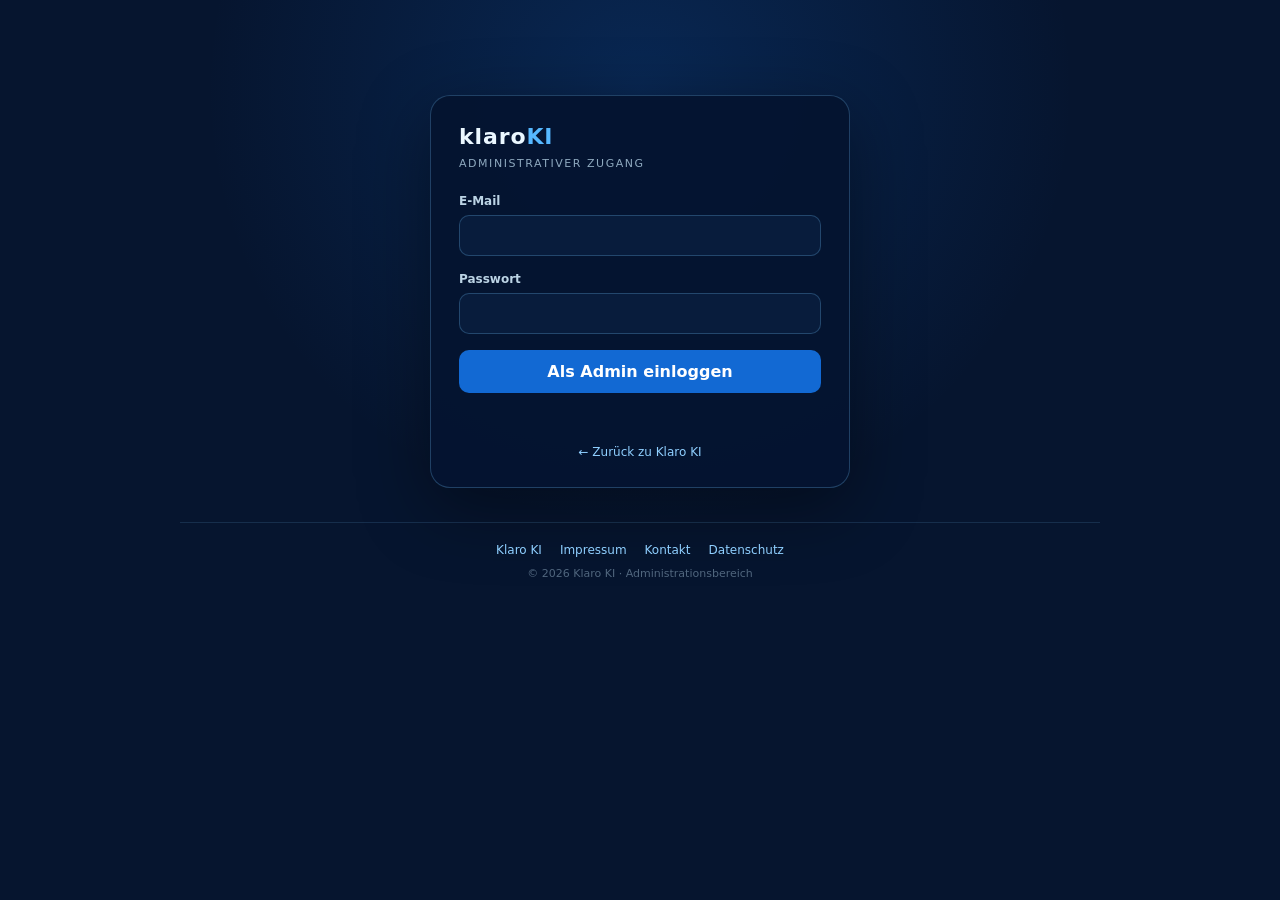
==== admin.html @ 4cef09e0 "Add files via upload" ====
<!doctype html>
<html lang="de">
<head>
<meta charset="utf-8">
<meta name="viewport" content="width=device-width, initial-scale=1">
<meta name="theme-color" content="#0b4ca8">
<title>Klaro KI – Admin</title>
<!-- InMobi Choice. Consent Manager Tag v3.0 (for TCF 2.3) -->
<script type="text/javascript" async=true>
(function() {
  var host = "www.themoneytizer.de";
  var element = document.createElement('script');
  var firstScript = document.getElementsByTagName('script')[0];
  var url = 'https://cmp.inmobi.com'
    .concat('/choice/', '6Fv0cGNfc_bw8', '/', host, '/choice.js?tag_version=V3');
  var reg = /^(https?:)?\/\/([a-zA-Z0-9.-]+)?(\/.*)?$/;
  if (!reg.test(url)) {
    throw new Error('Invalid URL');
  }
  element.async = true;
  element.type = 'text/javascript';
  element.src = url;
  firstScript.parentNode.insertBefore(element, firstScript);

  function stub() {
    var TCF_LOCATOR_NAME = '__tcfapiLocator';
    var queue = [];
    var cmpFrame;
    function addFrame() {
      var doc = window.document;
      var iframe = doc.createElement('iframe');
      iframe.style.cssText = 'display:none';
      iframe.name = TCF_LOCATOR_NAME;
      doc.body.appendChild(iframe);
    }
    function tcfAPIHandler() {
      var args = arguments;
      if (!args.length) return queue;
      if (args[0] === 'setGdprApplies') {
        if (args.length > 3 && args[2] === 2 && typeof args[3] === 'boolean') {
          window.__tcfapi.gdprApplies = args[3];
          queue.push(args);
        } else {
          queue.push(args);
        }
      } else if (args[0] === 'ping') {
        var retr = { gdprApplies: window.__tcfapi.gdprApplies, cmpLoaded: false, cmpStatus: 'stub', apiVersion: '2.2', tcfPolicyVersion: 4 };
        if (typeof args[2] === 'function') args[2](retr, true);
      } else {
        queue.push(args);
      }
    }
    function postMessageEventHandler(event) {
      var json = typeof event.data === 'string' ? JSON.parse(event.data) : event.data;
      if (json.__tcfapiCall) {
        window.__tcfapi(json.__tcfapiCall.command, json.__tcfapiCall.version, function(retValue, success) {
          var returnMsg = { __tcfapiReturn: { returnValue: retValue, success: success, callId: json.__tcfapiCall.callId } };
          event.source.postMessage(typeof event.data === 'string' ? JSON.stringify(returnMsg) : returnMsg, '*');
        }, json.__tcfapiCall.parameter);
      }
    }
    window.__tcfapi = tcfAPIHandler;
    window.__tcfapi.gdprApplies = null;
    if (!window.frames[TCF_LOCATOR_NAME]) addFrame();
    window.addEventListener('message', postMessageEventHandler, false);
  }
  stub();

  function uspStubFunction() {
    var arg = arguments;
    if (typeof window.__uspapi === 'function') {
      window.__uspapi.apply(window, arg);
    } else {
      window.__uspapi = function() { (window.__uspapi.a = window.__uspapi.a || []).push(arguments); };
    }
  }
  uspStubFunction();

  var __tcfapi = window.__tcfapi;
  window.__tcfapi('init', 2, function() {}, { tag_version: 'V3' });
})();
</script>
<!-- End InMobi Choice. Consent Manager Tag v3.0 (for TCF 2.3) -->
<style>
:root{font-family:Inter,system-ui,-apple-system,BlinkMacSystemFont,"Segoe UI",sans-serif;color:#eaf7ff;background:#06152f}
*{box-sizing:border-box}body{margin:0;min-height:100vh;padding:32px 18px 48px;background:radial-gradient(circle at 50% 10%,rgba(18,105,211,.22),transparent 42%),#06152f}.page{width:min(920px,100%);margin:0 auto}
.card{width:min(420px,100%);margin:7vh auto 0;padding:28px;border:1px solid rgba(118,199,255,.25);border-radius:20px;background:rgba(5,20,48,.96);box-shadow:0 20px 70px rgba(0,0,0,.4)}.brand{font-weight:900;letter-spacing:.04em;font-size:22px}.brand span{color:#56b8ff}.eyebrow{margin:8px 0 24px;color:#8ea9bf;font-size:11px;letter-spacing:.14em;text-transform:uppercase}
label{display:block;margin:0 0 7px;color:#bcd4e5;font-size:12px;font-weight:700}input{width:100%;padding:12px 13px;margin:0 0 16px;border:1px solid rgba(118,199,255,.25);border-radius:10px;background:#081c3c;color:#fff;outline:none}input:focus{border-color:#56b8ff}button{font:inherit}.primary{width:100%;padding:12px;border:0;border-radius:10px;background:#1269d3;color:#fff;font-weight:800;cursor:pointer}.primary:hover{filter:brightness(1.08)}#message{min-height:20px;margin:14px 0 0;color:#ffb9c0;font-size:12px}a{color:#8fcfff;font-size:12px;text-decoration:none}.back-link{display:block;margin-top:18px;text-align:center}.hidden{display:none!important}
.admin-header{display:flex;align-items:center;justify-content:space-between;gap:16px;margin:0 0 20px}.admin-header .brand{font-size:24px}.admin-subtitle{margin:5px 0 0;color:#8ea9bf;font-size:12px}.logout{border:1px solid rgba(118,199,255,.28);border-radius:10px;background:rgba(5,20,48,.9);color:#8fcfff;padding:9px 13px;font-size:12px;font-weight:800;cursor:pointer}.logout:hover{filter:brightness(1.12)}.admin-welcome{margin-bottom:18px;padding:16px;border:1px solid rgba(118,199,255,.18);border-radius:14px;background:rgba(255,255,255,.035)}.admin-welcome strong{display:block;font-size:14px}.admin-welcome span{display:block;margin-top:4px;color:#8ea9bf;font-size:11px}
.klaro-status-panel{width:100%;padding:18px;border:1px solid rgba(118,199,255,.25);border-radius:18px;background:rgba(5,20,48,.97);color:#eaf7ff;box-shadow:0 18px 55px rgba(0,0,0,.38);backdrop-filter:blur(14px)}.klaro-status-head{display:flex;align-items:center;justify-content:space-between;gap:10px}.klaro-status-head strong{font-size:15px}.klaro-status-refresh{border:0;background:transparent;color:#a9c9df;font-size:20px;cursor:pointer}.klaro-status-note{margin:5px 0 14px;color:#8ea9bf;font-size:11px;line-height:1.4}.klaro-status-list{display:flex;flex-direction:column;gap:7px}.klaro-status-item{display:grid;grid-template-columns:10px 1fr auto;gap:9px;align-items:center;padding:10px;border-radius:10px;background:rgba(255,255,255,.045);border:1px solid rgba(255,255,255,.06)}.klaro-status-item strong{display:block;font-size:12px}.klaro-status-item small{display:block;margin-top:2px;color:#8ea9bf;font-size:10px}.klaro-status-item b{font-size:9px;font-family:ui-monospace,SFMono-Regular,Menlo,monospace;font-weight:800;letter-spacing:.04em;color:#9eb5c8;text-align:right}.status-dot{display:block;width:8px;height:8px;border-radius:50%;background:#73849a;box-shadow:0 0 7px transparent}.status-ok .status-dot{background:#53e6a0;box-shadow:0 0 8px rgba(83,230,160,.65)}.status-warn .status-dot{background:#ffd36b;box-shadow:0 0 8px rgba(255,211,107,.55)}.status-error .status-dot{background:#ff6f7d;box-shadow:0 0 8px rgba(255,111,125,.55)}.status-ok b{color:#6ee7b7}.status-warn b{color:#ffd36b}.status-error b{color:#ff8d99}.klaro-status-overall{display:flex;align-items:center;gap:8px;margin-top:10px;padding-top:10px;border-top:1px solid rgba(255,255,255,.08);font-size:11px}.klaro-status-overall.status-ok{color:#6ee7b7}.klaro-status-overall.status-warn{color:#ffd36b}.klaro-status-overall.status-error{color:#ff8d99}
.admin-footer{margin-top:34px;padding:20px 0 0;border-top:1px solid rgba(118,199,255,.14);text-align:center;color:#8ea9bf}.admin-footer nav{display:flex;justify-content:center;gap:18px;flex-wrap:wrap;margin-bottom:10px}.admin-footer nav a{font-size:12px}.admin-copyright{font-size:11px;opacity:.55}.status-below-footer{margin-top:22px}.status-below-footer .status-label{margin:0 0 8px;color:#6f91aa;font-size:10px;font-weight:800;letter-spacing:.14em;text-transform:uppercase}
@media(max-width:700px){body{padding:22px 12px 36px}.card{margin-top:4vh;padding:24px}.admin-header{align-items:flex-start}.admin-header .brand{font-size:21px}.logout{padding:8px 10px}.klaro-status-panel{padding:14px}.klaro-status-item{grid-template-columns:10px 1fr}.klaro-status-item b{grid-column:2;text-align:left;margin-top:-3px}}

.admin-analytics{margin-top:28px}.admin-analytics-head{display:flex;justify-content:space-between;align-items:flex-end;gap:18px;margin-bottom:14px}.admin-analytics-head h2{margin:2px 0 5px;font-size:19px}.admin-analytics-note{margin:0;color:#8ea9bf;font-size:11px;line-height:1.5;max-width:640px}.admin-analytics-actions{display:flex;gap:8px;align-items:center}.admin-analytics-actions select,.admin-analytics-actions button{border:1px solid rgba(118,199,255,.25);border-radius:9px;background:#081c3c;color:#dff3ff;padding:9px 11px;font-size:11px;font-weight:700}.admin-analytics-actions button{cursor:pointer}.analytics-message{margin:0 0 14px;padding:12px;border:1px solid rgba(118,199,255,.16);border-radius:10px;background:rgba(255,255,255,.035);color:#8ea9bf;font-size:11px}.analytics-grid{display:grid;grid-template-columns:repeat(3,minmax(0,1fr));gap:10px}.analytics-kpis article{padding:14px;border:1px solid rgba(118,199,255,.16);border-radius:13px;background:rgba(5,20,48,.82)}.analytics-kpis span{display:block;color:#8ea9bf;font-size:10px;text-transform:uppercase;letter-spacing:.08em}.analytics-kpis strong{display:block;margin-top:6px;font-size:22px}.analytics-columns{display:grid;grid-template-columns:repeat(2,minmax(0,1fr));gap:12px;margin-top:12px}.analytics-box{padding:15px;border:1px solid rgba(118,199,255,.16);border-radius:14px;background:rgba(5,20,48,.82)}.analytics-box h3{margin:0 0 12px;font-size:12px}.analytics-list{display:flex;flex-direction:column;gap:7px}.analytics-row{display:grid;grid-template-columns:minmax(0,1fr) auto;gap:10px;align-items:center;padding:8px 9px;border-radius:8px;background:rgba(255,255,255,.035)}.analytics-row span{overflow:hidden;text-overflow:ellipsis;white-space:nowrap;color:#c6d9e7;font-size:10px}.analytics-row b{font-size:10px;color:#6ee7b7}.analytics-daily{margin-top:12px}.analytics-daily-list{display:grid;grid-template-columns:repeat(auto-fill,minmax(150px,1fr));gap:8px}.analytics-day{padding:10px;border-radius:9px;background:rgba(255,255,255,.035);border:1px solid rgba(255,255,255,.05)}.analytics-day strong{display:block;font-size:11px}.analytics-day small{display:block;margin-top:4px;color:#8ea9bf;font-size:9px;line-height:1.5}
@media(max-width:700px){.admin-analytics-head{align-items:flex-start;flex-direction:column}.admin-analytics-actions{width:100%}.admin-analytics-actions select,.admin-analytics-actions button{flex:1}.analytics-grid,.analytics-columns{grid-template-columns:1fr}.analytics-kpis article{padding:12px}}

</style>
</head>
<body>
<div class="page">
<section id="loginView" class="card">
<div class="brand">klaro<span>KI</span></div><div class="eyebrow">Administrativer Zugang</div>
<form id="loginForm"><label for="email">E-Mail</label><input id="email" name="email" type="email" autocomplete="username" required><label for="password">Passwort</label><input id="password" name="password" type="password" autocomplete="current-password" required><button class="primary" type="submit">Als Admin einloggen</button><p id="message" role="alert"></p></form>
<a class="back-link" href="index.html">← Zurück zu Klaro KI</a>
</section>
<main id="adminView" class="hidden">
<header class="admin-header"><div><div class="brand">klaro<span>KI</span></div><p class="admin-subtitle">Administrationsbereich</p></div><button id="adminLogout" class="logout" type="button">Abmelden</button></header>
<div class="admin-welcome"><strong>Admin-Zugang aktiv</strong><span>Nur diese eingeloggte Admin-Sitzung kann den Systemstatus sehen.</span></div>
</main>
<footer class="admin-footer"><nav aria-label="Admin-Fußzeile"><a href="index.html">Klaro KI</a><a href="impressum.html">Impressum</a><a href="mailto:dirkpelikan@freenet.de?subject=Klaro%20KI%20Admin">Kontakt</a><a href="#" id="adminPrivacyButton">Datenschutz</a></nav><div class="admin-copyright">© 2026 Klaro KI · Administrationsbereich</div></footer>
<section id="adminStatus" class="status-below-footer hidden" aria-labelledby="adminStatusTitle">
<p class="status-label">Nur für Admins</p><div class="klaro-status-panel"><div class="klaro-status-head"><strong id="adminStatusTitle">Klaro KI Systemstatus</strong><button id="klaroStatusRefresh" class="klaro-status-refresh" type="button" aria-label="Status aktualisieren">↻</button></div>
<p class="klaro-status-note">Live-Prüfung der verfügbaren Dienste.</p><div class="klaro-status-list">
<div class="klaro-status-item" data-service="klaro"><span class="status-dot"></span><div><strong>Klaro KI</strong><small>Oberfläche &amp; Antwortlogik</small></div><b>Prüfung …</b></div>
<div class="klaro-status-item" data-service="database"><span class="status-dot"></span><div><strong>Externe Datenbank</strong><small>Supabase / Wissensbasis</small></div><b>Prüfung …</b></div>
<div class="klaro-status-item" data-service="websearch"><span class="status-dot"></span><div><strong>Webrecherche</strong><small>Vercel /api/web-search</small></div><b>Prüfung …</b></div>
<div class="klaro-status-item" data-service="stripe"><span class="status-dot"></span><div><strong>Stripe</strong><small>Premium / Zahlungsdienst</small></div><b>Prüfung …</b></div>
<div class="klaro-status-item" data-service="moneytizer"><span class="status-dot"></span><div><strong>The Moneytizer</strong><small>Werbung / Monetarisierung</small></div><b>Prüfung …</b></div>
<div class="klaro-status-item" data-service="cmp"><span class="status-dot"></span><div><strong>CMP</strong><small>Consent / TCF 2.3</small></div><b>Prüfung …</b></div></div>
<div class="klaro-status-overall" id="klaroStatusOverall"><span class="status-dot"></span><strong>Gesamtsystem: Prüfung …</strong></div></div>
</section>

<section id="adminAnalytics" class="admin-analytics hidden" aria-labelledby="adminAnalyticsTitle">
  <div class="admin-analytics-head">
    <div>
      <p class="status-label">Nur für Admins</p>
      <h2 id="adminAnalyticsTitle">Besucher &amp; Nutzung</h2>
      <p class="admin-analytics-note">Anonyme Nutzungsstatistik für den gewählten Zeitraum. Erfasst werden nur Messdaten nach entsprechender CMP-Einwilligung.</p>
    </div>
    <div class="admin-analytics-actions"><select id="analyticsPeriod" aria-label="Zeitraum"><option value="7">7 Tage</option><option value="30" selected>30 Tage</option><option value="90">90 Tage</option><option value="365">365 Tage</option></select><button id="analyticsRefresh" type="button">↻ Aktualisieren</button></div>
  </div>
  <div id="analyticsMessage" class="analytics-message">Statistik wird geladen …</div>
  <div id="analyticsContent" class="hidden">
    <div class="analytics-grid analytics-kpis">
      <article><span>Besucher</span><strong id="statVisitors">–</strong></article>
      <article><span>Sitzungen</span><strong id="statSessions">–</strong></article>
      <article><span>Seitenaufrufe</span><strong id="statPageViews">–</strong></article>
      <article><span>KI-Interaktionen</span><strong id="statAi">–</strong></article>
      <article><span>KI erfolgreich</span><strong id="statAiSuccess">–</strong></article>
      <article><span>KI-Fehler</span><strong id="statAiErrors">–</strong></article>
      <article><span>Ø Besuchsdauer</span><strong id="statAvgDuration">–</strong></article>
      <article><span>Gesamte Besuchszeit</span><strong id="statTotalDuration">–</strong></article>
      <article><span>Ø KI-Dauer</span><strong id="statAvgAi">–</strong></article>
    </div>
    <div class="analytics-columns">
      <section class="analytics-box"><h3>Endgeräte</h3><div id="analyticsDevices" class="analytics-list"></div></section>
      <section class="analytics-box"><h3>Browser</h3><div id="analyticsBrowsers" class="analytics-list"></div></section>
      <section class="analytics-box"><h3>Bildschirmauflösung</h3><div id="analyticsScreens" class="analytics-list"></div></section>
      <section class="analytics-box"><h3>Betriebssysteme</h3><div id="analyticsOs" class="analytics-list"></div></section>
      <section class="analytics-box"><h3>Sprachen</h3><div id="analyticsLanguages" class="analytics-list"></div></section>
      <section class="analytics-box"><h3>Länder</h3><div id="analyticsCountries" class="analytics-list"></div></section>
      <section class="analytics-box"><h3>Referrer / Zugriffsquellen</h3><div id="analyticsReferrers" class="analytics-list"></div></section>
      <section class="analytics-box"><h3>Aufgerufene Seiten</h3><div id="analyticsPages" class="analytics-list"></div></section>
      <section class="analytics-box"><h3>UI-Interaktionen</h3><div id="analyticsInteractions" class="analytics-list"></div></section>
    </div>
    <section class="analytics-box analytics-daily"><h3>Tagesverlauf</h3><div id="analyticsDaily" class="analytics-daily-list"></div></section>
  </div>
</section>

</div>
<script>
const loginView=document.getElementById('loginView'),adminView=document.getElementById('adminView'),adminStatus=document.getElementById('adminStatus'),message=document.getElementById('message');const statusItems=[...document.querySelectorAll('.klaro-status-item')];
const setStatus=(key,state,label)=>{const el=document.querySelector(`[data-service="${key}"]`);if(!el)return;el.classList.remove('status-ok','status-warn','status-error');el.classList.add('status-'+state);const b=el.querySelector('b');if(b)b.textContent=label;};
async function waitForCmp(timeout=5000){if(typeof window.__tcfapi==='function')return true;const start=Date.now();while(Date.now()-start<timeout){await new Promise(r=>setTimeout(r,200));if(typeof window.__tcfapi==='function')return true;}return false;}
async function checkStatus(){statusItems.forEach(el=>{el.classList.remove('status-ok','status-warn','status-error');const b=el.querySelector('b');if(b)b.textContent='Prüfung …';});setStatus('klaro','ok','AKTIV');try{const r=await fetch('https://iiogaaolzzpveefthdxj.supabase.co/rest/v1/knowledge?select=id&limit=1',{headers:{apikey:'sb_publishable_iF3lNT3PXdx08jb5e6rjDA_LfuAuBHO',Authorization:'Bearer sb_publishable_iF3lNT3PXdx08jb5e6rjDA_LfuAuBHO'}});setStatus('database',r.ok?'ok':'error',r.ok?'VERBUNDEN':'FEHLER');}catch(e){setStatus('database','error','FEHLER');}try{const r=await fetch('/api/web-search',{method:'POST',headers:{'Content-Type':'application/json'},body:JSON.stringify({query:''})});setStatus('websearch',r.ok?'ok':'error',r.ok?'ERREICHBAR':'FEHLER');}catch(e){setStatus('websearch','error','FEHLER');}try{const r=await fetch('/api/service-status');if(r.ok){const d=await r.json();setStatus('stripe',d.stripeConfigured?'ok':'warn',d.stripeConfigured?'KONFIGURIERT':'NICHT KONFIGURIERT');setStatus('moneytizer',d.moneytizerConfigured?'ok':'warn',d.moneytizerConfigured?'KONFIGURIERT':'NICHT KONFIGURIERT');}else throw new Error();}catch(e){setStatus('stripe','warn','SERVER-CHECK FEHLT');setStatus('moneytizer','warn','SERVER-CHECK FEHLT');}const cmpReady=await waitForCmp();setStatus('cmp',cmpReady?'ok':'warn',cmpReady?'AKTIV':'LÄDT / PRÜFEN');const states=statusItems.map(x=>x.classList.contains('status-error')?'error':x.classList.contains('status-warn')?'warn':'ok');const hasError=states.includes('error'),hasWarn=states.includes('warn');const overall=document.getElementById('klaroStatusOverall');overall.classList.remove('status-ok','status-warn','status-error');overall.classList.add('status-'+(hasError?'error':hasWarn?'warn':'ok'));overall.innerHTML=`<span class="status-dot"></span><strong>Gesamtsystem: ${hasError?'FEHLER':hasWarn?'TEILWEISE VERFÜGBAR':'EINWANDFREI'}</strong>`;}

const adminAnalytics=document.getElementById('adminAnalytics');
const analyticsContent=document.getElementById('analyticsContent');
const analyticsMessage=document.getElementById('analyticsMessage');
const analyticsPeriod=document.getElementById('analyticsPeriod');
const fmtNumber=n=>new Intl.NumberFormat('de-DE').format(Number(n||0));
const fmtSeconds=s=>{const n=Math.round(Number(s||0));if(n<60)return `${n} Sek.`;const m=Math.floor(n/60),sec=n%60;return `${m} Min. ${sec} Sek.`;};
function renderAnalyticsList(id,items){const el=document.getElementById(id);if(!el)return;el.innerHTML=(items||[]).slice(0,10).map(x=>`<div class="analytics-row"><span title="${String(x.name||'').replace(/"/g,'&quot;')}">${String(x.name||'Unbekannt')}</span><b>${fmtNumber(x.count)}</b></div>`).join('')||'<div class="analytics-row"><span>Keine Daten</span><b>0</b></div>';}
function renderAnalytics(data){const s=data.summary||{};document.getElementById('statVisitors').textContent=fmtNumber(s.visitors);document.getElementById('statSessions').textContent=fmtNumber(s.sessions);document.getElementById('statPageViews').textContent=fmtNumber(s.page_views);document.getElementById('statAi').textContent=fmtNumber(s.ai_interactions);document.getElementById('statAiSuccess').textContent=fmtNumber(s.ai_successes);document.getElementById('statAiErrors').textContent=fmtNumber(s.ai_errors);document.getElementById('statAvgDuration').textContent=fmtSeconds(s.avg_session_seconds);document.getElementById('statTotalDuration').textContent=`${Number(s.total_session_minutes||0).toLocaleString('de-DE',{maximumFractionDigits:1})} Min.`;document.getElementById('statAvgAi').textContent=fmtSeconds(s.avg_ai_seconds);renderAnalyticsList('analyticsDevices',data.devices);renderAnalyticsList('analyticsBrowsers',data.browsers);renderAnalyticsList('analyticsScreens',data.screens);renderAnalyticsList('analyticsOs',data.operating_systems);renderAnalyticsList('analyticsLanguages',data.languages);renderAnalyticsList('analyticsCountries',data.countries);renderAnalyticsList('analyticsReferrers',data.referrers);renderAnalyticsList('analyticsPages',data.pages);renderAnalyticsList('analyticsInteractions',data.interaction_types);const daily=document.getElementById('analyticsDaily');daily.innerHTML=(data.daily||[]).slice(-31).map(x=>`<div class="analytics-day"><strong>${x.date}</strong><small>Besucher: ${fmtNumber(x.visitors)}<br>KI: ${fmtNumber(x.ai_interactions)}<br>Aufrufe: ${fmtNumber(x.page_views)}</small></div>`).join('')||'<div class="analytics-day"><strong>Keine Daten</strong></div>';}
async function loadAnalytics(){analyticsMessage.textContent='Statistik wird geladen …';analyticsMessage.classList.remove('hidden');analyticsContent.classList.add('hidden');try{const r=await fetch(`/api/analytics-stats?days=${encodeURIComponent(analyticsPeriod.value)}`,{credentials:'same-origin',cache:'no-store'});const d=await r.json();if(!r.ok)throw new Error(d.error||'Analytics konnten nicht geladen werden.');renderAnalytics(d);analyticsMessage.classList.add('hidden');analyticsContent.classList.remove('hidden');}catch(e){analyticsMessage.textContent=e.message;}}
function showAdmin(){loginView.classList.add('hidden');adminView.classList.remove('hidden');adminStatus.classList.remove('hidden');adminAnalytics.classList.remove('hidden');checkStatus();loadAnalytics();}
document.getElementById('analyticsRefresh').addEventListener('click',loadAnalytics);analyticsPeriod.addEventListener('change',loadAnalytics);

document.getElementById('adminPrivacyButton').addEventListener('click',async e=>{e.preventDefault();const ready=await waitForCmp();if(ready){window.__tcfapi('displayConsentUi',2,()=>{});}else{alert('Die Datenschutzeinstellungen werden noch geladen. Bitte kurz erneut versuchen.');}});
async function checkSession(){try{const r=await fetch('/api/admin-session',{credentials:'same-origin',cache:'no-store'});const d=await r.json();if(d.admin)showAdmin();}catch(_){} }
document.getElementById('loginForm').addEventListener('submit',async e=>{e.preventDefault();message.textContent='';const body={email:document.getElementById('email').value,password:document.getElementById('password').value};try{const r=await fetch('/api/admin-login',{method:'POST',headers:{'Content-Type':'application/json'},body:JSON.stringify(body)});const d=await r.json();if(!r.ok)throw new Error(d.error||'Login fehlgeschlagen.');showAdmin();}catch(err){message.textContent=err.message;}});
document.getElementById('adminLogout').addEventListener('click',async()=>{try{await fetch('/api/admin-logout',{method:'POST',credentials:'same-origin'});}finally{location.href='/';}});document.getElementById('klaroStatusRefresh').addEventListener('click',checkStatus);checkSession();
</script>
</body>
</html>
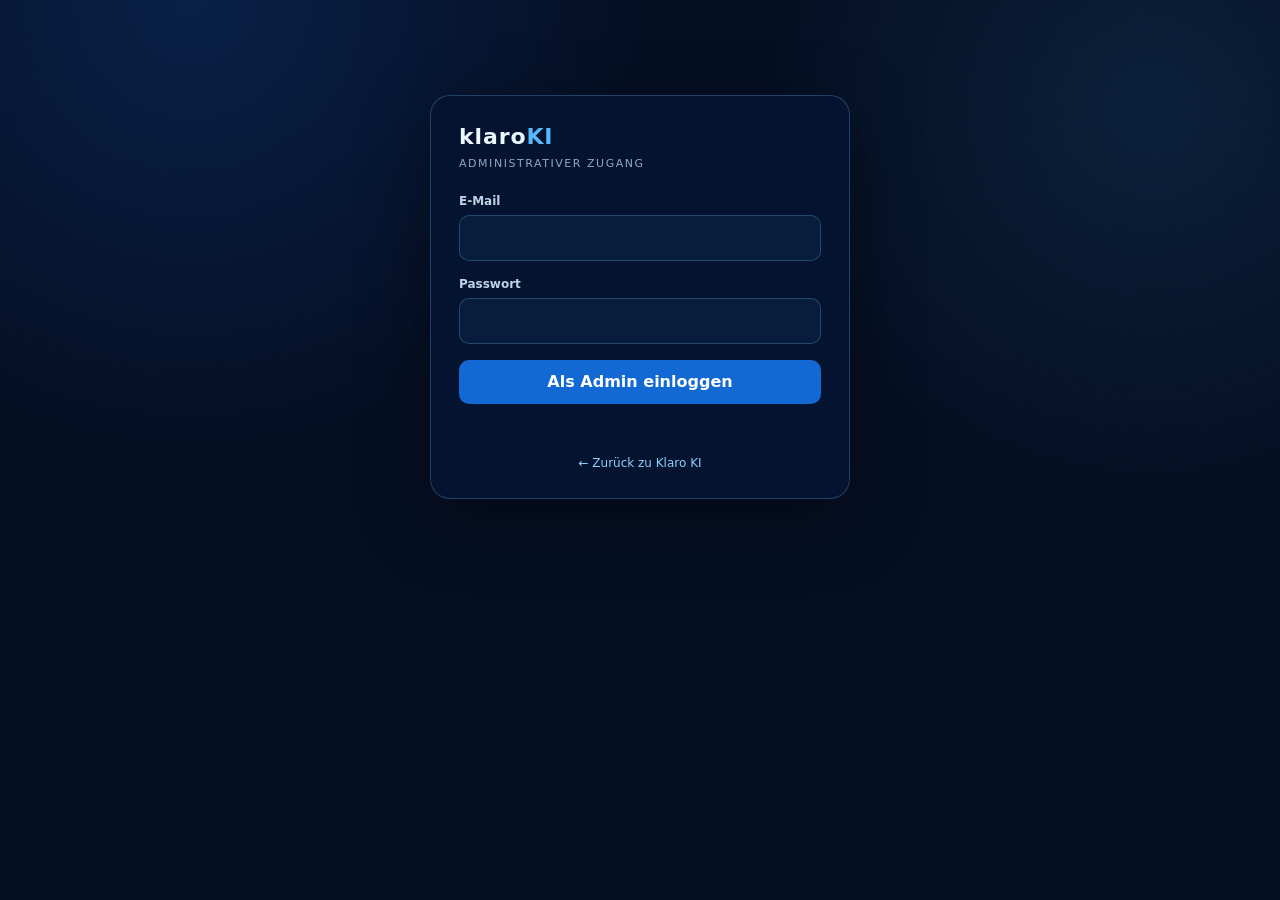
==== commit a29f5d04: "Add files via upload" ====
--- a/admin.html
+++ b/admin.html
@@ -2,7 +2,7 @@
 <html lang="de">
 <head>
 <meta charset="utf-8">
-<meta name="viewport" content="width=device-width, initial-scale=1">
+<meta name="viewport" content="width=device-width, initial-scale=1, viewport-fit=cover">
 <meta name="theme-color" content="#0b4ca8">
 <title>Klaro KI – Admin</title>
 <!-- InMobi Choice. Consent Manager Tag v3.0 (for TCF 2.3) -->
@@ -83,17 +83,43 @@
 <!-- End InMobi Choice. Consent Manager Tag v3.0 (for TCF 2.3) -->
 <style>
 :root{font-family:Inter,system-ui,-apple-system,BlinkMacSystemFont,"Segoe UI",sans-serif;color:#eaf7ff;background:#06152f}
-*{box-sizing:border-box}body{margin:0;min-height:100vh;padding:32px 18px 48px;background:radial-gradient(circle at 50% 10%,rgba(18,105,211,.22),transparent 42%),#06152f}.page{width:min(920px,100%);margin:0 auto}
+*,*::before,*::after{box-sizing:border-box}html{-webkit-text-size-adjust:100%;text-size-adjust:100%}body{margin:0;min-height:100vh;padding:32px 18px 48px;background:radial-gradient(circle at 50% 10%,rgba(18,105,211,.22),transparent 42%),#06152f}.page{width:min(920px,100%);margin:0 auto}
 .card{width:min(420px,100%);margin:7vh auto 0;padding:28px;border:1px solid rgba(118,199,255,.25);border-radius:20px;background:rgba(5,20,48,.96);box-shadow:0 20px 70px rgba(0,0,0,.4)}.brand{font-weight:900;letter-spacing:.04em;font-size:22px}.brand span{color:#56b8ff}.eyebrow{margin:8px 0 24px;color:#8ea9bf;font-size:11px;letter-spacing:.14em;text-transform:uppercase}
-label{display:block;margin:0 0 7px;color:#bcd4e5;font-size:12px;font-weight:700}input{width:100%;padding:12px 13px;margin:0 0 16px;border:1px solid rgba(118,199,255,.25);border-radius:10px;background:#081c3c;color:#fff;outline:none}input:focus{border-color:#56b8ff}button{font:inherit}.primary{width:100%;padding:12px;border:0;border-radius:10px;background:#1269d3;color:#fff;font-weight:800;cursor:pointer}.primary:hover{filter:brightness(1.08)}#message{min-height:20px;margin:14px 0 0;color:#ffb9c0;font-size:12px}a{color:#8fcfff;font-size:12px;text-decoration:none}.back-link{display:block;margin-top:18px;text-align:center}.hidden{display:none!important}
+label{display:block;margin:0 0 7px;color:#bcd4e5;font-size:12px;font-weight:700}input{width:100%;padding:12px 13px;margin:0 0 16px;font-size:16px;line-height:1.25;border:1px solid rgba(118,199,255,.25);border-radius:10px;background:#081c3c;color:#fff;outline:none}input:focus{border-color:#56b8ff}button{font:inherit}.primary{width:100%;padding:12px;font-size:16px;line-height:1.25;border:0;border-radius:10px;background:#1269d3;color:#fff;font-weight:800;cursor:pointer}.primary:hover{filter:brightness(1.08)}#message{min-height:20px;margin:14px 0 0;color:#ffb9c0;font-size:12px}a{color:#8fcfff;font-size:12px;text-decoration:none}.back-link{display:block;margin-top:18px;text-align:center}.hidden{display:none!important}
 .admin-header{display:flex;align-items:center;justify-content:space-between;gap:16px;margin:0 0 20px}.admin-header .brand{font-size:24px}.admin-subtitle{margin:5px 0 0;color:#8ea9bf;font-size:12px}.logout{border:1px solid rgba(118,199,255,.28);border-radius:10px;background:rgba(5,20,48,.9);color:#8fcfff;padding:9px 13px;font-size:12px;font-weight:800;cursor:pointer}.logout:hover{filter:brightness(1.12)}.admin-welcome{margin-bottom:18px;padding:16px;border:1px solid rgba(118,199,255,.18);border-radius:14px;background:rgba(255,255,255,.035)}.admin-welcome strong{display:block;font-size:14px}.admin-welcome span{display:block;margin-top:4px;color:#8ea9bf;font-size:11px}
 .klaro-status-panel{width:100%;padding:18px;border:1px solid rgba(118,199,255,.25);border-radius:18px;background:rgba(5,20,48,.97);color:#eaf7ff;box-shadow:0 18px 55px rgba(0,0,0,.38);backdrop-filter:blur(14px)}.klaro-status-head{display:flex;align-items:center;justify-content:space-between;gap:10px}.klaro-status-head strong{font-size:15px}.klaro-status-refresh{border:0;background:transparent;color:#a9c9df;font-size:20px;cursor:pointer}.klaro-status-note{margin:5px 0 14px;color:#8ea9bf;font-size:11px;line-height:1.4}.klaro-status-list{display:flex;flex-direction:column;gap:7px}.klaro-status-item{display:grid;grid-template-columns:10px 1fr auto;gap:9px;align-items:center;padding:10px;border-radius:10px;background:rgba(255,255,255,.045);border:1px solid rgba(255,255,255,.06)}.klaro-status-item strong{display:block;font-size:12px}.klaro-status-item small{display:block;margin-top:2px;color:#8ea9bf;font-size:10px}.klaro-status-item b{font-size:9px;font-family:ui-monospace,SFMono-Regular,Menlo,monospace;font-weight:800;letter-spacing:.04em;color:#9eb5c8;text-align:right}.status-dot{display:block;width:8px;height:8px;border-radius:50%;background:#73849a;box-shadow:0 0 7px transparent}.status-ok .status-dot{background:#53e6a0;box-shadow:0 0 8px rgba(83,230,160,.65)}.status-warn .status-dot{background:#ffd36b;box-shadow:0 0 8px rgba(255,211,107,.55)}.status-error .status-dot{background:#ff6f7d;box-shadow:0 0 8px rgba(255,111,125,.55)}.status-ok b{color:#6ee7b7}.status-warn b{color:#ffd36b}.status-error b{color:#ff8d99}.klaro-status-overall{display:flex;align-items:center;gap:8px;margin-top:10px;padding-top:10px;border-top:1px solid rgba(255,255,255,.08);font-size:11px}.klaro-status-overall.status-ok{color:#6ee7b7}.klaro-status-overall.status-warn{color:#ffd36b}.klaro-status-overall.status-error{color:#ff8d99}
-.admin-footer{margin-top:34px;padding:20px 0 0;border-top:1px solid rgba(118,199,255,.14);text-align:center;color:#8ea9bf}.admin-footer nav{display:flex;justify-content:center;gap:18px;flex-wrap:wrap;margin-bottom:10px}.admin-footer nav a{font-size:12px}.admin-copyright{font-size:11px;opacity:.55}.status-below-footer{margin-top:22px}.status-below-footer .status-label{margin:0 0 8px;color:#6f91aa;font-size:10px;font-weight:800;letter-spacing:.14em;text-transform:uppercase}
+.status-below-footer{margin-top:22px}.status-below-footer .status-label{margin:0 0 8px;color:#6f91aa;font-size:10px;font-weight:800;letter-spacing:.14em;text-transform:uppercase}
 @media(max-width:700px){body{padding:22px 12px 36px}.card{margin-top:4vh;padding:24px}.admin-header{align-items:flex-start}.admin-header .brand{font-size:21px}.logout{padding:8px 10px}.klaro-status-panel{padding:14px}.klaro-status-item{grid-template-columns:10px 1fr}.klaro-status-item b{grid-column:2;text-align:left;margin-top:-3px}}
 
 .admin-analytics{margin-top:28px}.admin-analytics-head{display:flex;justify-content:space-between;align-items:flex-end;gap:18px;margin-bottom:14px}.admin-analytics-head h2{margin:2px 0 5px;font-size:19px}.admin-analytics-note{margin:0;color:#8ea9bf;font-size:11px;line-height:1.5;max-width:640px}.admin-analytics-actions{display:flex;gap:8px;align-items:center}.admin-analytics-actions select,.admin-analytics-actions button{border:1px solid rgba(118,199,255,.25);border-radius:9px;background:#081c3c;color:#dff3ff;padding:9px 11px;font-size:11px;font-weight:700}.admin-analytics-actions button{cursor:pointer}.analytics-message{margin:0 0 14px;padding:12px;border:1px solid rgba(118,199,255,.16);border-radius:10px;background:rgba(255,255,255,.035);color:#8ea9bf;font-size:11px}.analytics-grid{display:grid;grid-template-columns:repeat(3,minmax(0,1fr));gap:10px}.analytics-kpis article{padding:14px;border:1px solid rgba(118,199,255,.16);border-radius:13px;background:rgba(5,20,48,.82)}.analytics-kpis span{display:block;color:#8ea9bf;font-size:10px;text-transform:uppercase;letter-spacing:.08em}.analytics-kpis strong{display:block;margin-top:6px;font-size:22px}.analytics-columns{display:grid;grid-template-columns:repeat(2,minmax(0,1fr));gap:12px;margin-top:12px}.analytics-box{padding:15px;border:1px solid rgba(118,199,255,.16);border-radius:14px;background:rgba(5,20,48,.82)}.analytics-box h3{margin:0 0 12px;font-size:12px}.analytics-list{display:flex;flex-direction:column;gap:7px}.analytics-row{display:grid;grid-template-columns:minmax(0,1fr) auto;gap:10px;align-items:center;padding:8px 9px;border-radius:8px;background:rgba(255,255,255,.035)}.analytics-row span{overflow:hidden;text-overflow:ellipsis;white-space:nowrap;color:#c6d9e7;font-size:10px}.analytics-row b{font-size:10px;color:#6ee7b7}.analytics-daily{margin-top:12px}.analytics-daily-list{display:grid;grid-template-columns:repeat(auto-fill,minmax(150px,1fr));gap:8px}.analytics-day{padding:10px;border-radius:9px;background:rgba(255,255,255,.035);border:1px solid rgba(255,255,255,.05)}.analytics-day strong{display:block;font-size:11px}.analytics-day small{display:block;margin-top:4px;color:#8ea9bf;font-size:9px;line-height:1.5}
 @media(max-width:700px){.admin-analytics-head{align-items:flex-start;flex-direction:column}.admin-analytics-actions{width:100%}.admin-analytics-actions select,.admin-analytics-actions button{flex:1}.analytics-grid,.analytics-columns{grid-template-columns:1fr}.analytics-kpis article{padding:12px}}
 
+/* Admin Dashboard redesign */
+body{background:radial-gradient(circle at 15% 0%,rgba(20,105,210,.20),transparent 32%),radial-gradient(circle at 90% 12%,rgba(64,190,255,.10),transparent 28%),#050f24}
+.page{width:min(1220px,100%)}
+.admin-topbar{display:flex;justify-content:space-between;align-items:center;gap:24px;margin:0 0 18px;padding:18px 20px;border:1px solid rgba(118,199,255,.18);border-radius:22px;background:linear-gradient(135deg,rgba(8,29,65,.94),rgba(5,18,43,.92));box-shadow:0 18px 55px rgba(0,0,0,.24)}
+.admin-brand-wrap{display:flex;align-items:center;gap:16px}.admin-brand-wrap>.brand{font-size:26px;min-width:82px}.admin-kicker,.section-eyebrow{margin:0 0 5px;color:#69c5ff;font-size:9px;font-weight:900;letter-spacing:.16em}.admin-topbar h1{margin:0;font-size:22px}.admin-subtitle{margin:4px 0 0;color:#8ea9bf;font-size:11px}.admin-top-actions{display:flex;align-items:center;gap:9px}.session-pill{display:inline-flex;align-items:center;gap:7px;padding:8px 10px;border:1px solid rgba(83,230,160,.18);border-radius:999px;background:rgba(83,230,160,.06);color:#9fe8c5;font-size:10px;font-weight:800}.session-pill i{width:7px;height:7px;border-radius:50%;background:#53e6a0;box-shadow:0 0 8px rgba(83,230,160,.7)}
+.admin-nav{position:sticky;top:10px;z-index:20;display:flex;gap:6px;overflow:auto;margin:0 0 16px;padding:6px;border:1px solid rgba(118,199,255,.14);border-radius:14px;background:rgba(5,18,43,.88);backdrop-filter:blur(16px)}.admin-nav a{flex:0 0 auto;padding:8px 11px;border-radius:9px;color:#9fb9ca;font-size:10px;font-weight:800;text-decoration:none}.admin-nav a:hover{background:rgba(86,184,255,.10);color:#eaf7ff}
+.admin-hero-panel{display:flex;justify-content:space-between;align-items:flex-end;gap:20px;margin-bottom:12px;padding:22px;border:1px solid rgba(118,199,255,.17);border-radius:20px;background:linear-gradient(120deg,rgba(11,52,104,.72),rgba(6,24,55,.90))}.admin-hero-panel h2{margin:0 0 7px;font-size:25px}.admin-hero-panel p{margin:0;max-width:760px;color:#9db6c9;font-size:12px;line-height:1.55}.hero-meta{min-width:150px;text-align:right}.hero-meta span{display:block;color:#e8f7ff;font-size:18px;font-weight:900}.hero-meta small{display:block;margin-top:4px;color:#7795aa;font-size:9px}
+.dashboard-kpis{display:grid;grid-template-columns:repeat(4,minmax(0,1fr));gap:9px;margin-bottom:14px}.dashboard-kpi{min-height:105px;padding:15px;border:1px solid rgba(118,199,255,.14);border-radius:15px;background:rgba(6,23,52,.88)}.dashboard-kpi.accent{border-color:rgba(86,184,255,.35);background:linear-gradient(145deg,rgba(18,105,211,.20),rgba(6,23,52,.92))}.dashboard-kpi span,.insight-card span{display:block;color:#86a3b7;font-size:9px;font-weight:800;letter-spacing:.08em;text-transform:uppercase}.dashboard-kpi strong{display:block;margin:9px 0 3px;font-size:25px}.dashboard-kpi small,.insight-card small{color:#718ea3;font-size:9px}
+.admin-section{margin-top:14px}.section-heading{display:flex;justify-content:space-between;align-items:flex-end;gap:18px;margin-bottom:10px}.section-heading h2{margin:0;font-size:19px}.section-heading p{margin:4px 0 0;color:#819caf;font-size:10px}.icon-action{width:34px;height:34px;border:1px solid rgba(118,199,255,.20);border-radius:10px;background:#081c3c;color:#bfe7ff;font-size:17px;cursor:pointer}.system-grid{display:grid;grid-template-columns:repeat(3,minmax(0,1fr));gap:8px}.status-card{display:grid;grid-template-columns:9px 1fr auto;gap:9px;align-items:center;padding:13px;border:1px solid rgba(118,199,255,.13);border-radius:12px;background:rgba(6,23,52,.86)}.status-card strong{display:block;font-size:11px}.status-card small{display:block;margin-top:3px;color:#718ea3;font-size:9px}.status-card b{font-size:9px}.system-overall{display:flex;align-items:center;gap:8px;margin-top:9px;padding:10px 12px;border-radius:10px;background:rgba(255,255,255,.035);color:#8ea9bf;font-size:10px}.status-ok .status-dot{background:#53e6a0;box-shadow:0 0 8px rgba(83,230,160,.65)}.status-warn .status-dot{background:#ffd36b;box-shadow:0 0 8px rgba(255,211,107,.55)}.status-error .status-dot{background:#ff6f7d;box-shadow:0 0 8px rgba(255,111,125,.55)}.status-ok b,.system-overall.status-ok{color:#6ee7b7}.status-warn b,.system-overall.status-warn{color:#ffd36b}.status-error b,.system-overall.status-error{color:#ff8d99}.status-card.status-ok,.status-card.status-warn,.status-card.status-error{color:inherit}.status-dot{display:block;width:8px;height:8px;border-radius:50%;background:#718196}
+.analytics-heading{margin-top:4px}.admin-analytics-actions{display:flex;gap:7px}.admin-analytics-actions select,.admin-analytics-actions button{border:1px solid rgba(118,199,255,.20);border-radius:9px;background:#081c3c;color:#dff3ff;padding:9px 10px;font-size:10px;font-weight:800}.admin-analytics-actions button{cursor:pointer}.analytics-message{margin:0 0 10px;padding:10px 12px;border:1px solid rgba(118,199,255,.14);border-radius:10px;background:rgba(255,255,255,.035);color:#8ea9bf;font-size:10px}.insight-grid{display:grid;grid-template-columns:repeat(4,minmax(0,1fr));gap:9px;margin-bottom:10px}.insight-card{padding:14px;border:1px solid rgba(118,199,255,.13);border-radius:13px;background:rgba(6,23,52,.86)}.insight-card strong{display:block;margin:7px 0 3px;font-size:20px}.analytics-main-grid{display:grid;grid-template-columns:1.6fr 1fr;gap:10px;margin-bottom:10px}.analytics-box{padding:15px;border:1px solid rgba(118,199,255,.13);border-radius:15px;background:rgba(6,23,52,.86);margin-bottom:10px}.box-heading{display:flex;justify-content:space-between;align-items:flex-start;gap:12px;margin-bottom:12px}.box-heading h3{margin:0;font-size:12px}.box-heading p{margin:4px 0 0;color:#718ea3;font-size:9px;line-height:1.45}.legend{display:flex;align-items:center;gap:5px;color:#8ea9bf;font-size:9px}.legend i{display:block;width:7px;height:7px;border-radius:50%;background:#56b8ff}.trend-chart{height:205px;display:flex;align-items:flex-end;gap:4px;padding:12px 4px 0;border-bottom:1px solid rgba(255,255,255,.08);overflow:hidden}.trend-bar{position:relative;flex:1;min-width:5px;max-width:20px;height:var(--h);border-radius:5px 5px 1px 1px;background:linear-gradient(180deg,#56b8ff,rgba(18,105,211,.35));opacity:.9}.trend-bar span{position:absolute;bottom:-19px;left:50%;transform:translateX(-50%);color:#5f7d92;font-size:7px;white-space:nowrap}.trend-empty{align-self:center;width:100%;text-align:center;color:#6f8ca1;font-size:10px}.insights-list{display:flex;flex-direction:column;gap:7px}.insight-row{display:grid;grid-template-columns:24px 1fr auto;gap:9px;align-items:center;padding:9px;border-radius:9px;background:rgba(255,255,255,.035)}.insight-icon{width:24px;height:24px;display:grid;place-items:center;border-radius:8px;background:rgba(86,184,255,.10);color:#70c8ff;font-size:11px}.insight-row strong{display:block;font-size:10px}.insight-row small{display:block;margin-top:2px;color:#718ea3;font-size:8px}.insight-row b{font-size:10px;color:#bfe7ff}.analytics-columns{display:grid;grid-template-columns:repeat(2,minmax(0,1fr));gap:12px}.compact-columns{grid-template-columns:repeat(4,minmax(0,1fr))}.compact-columns section{min-width:0}.analytics-columns h4{margin:0 0 8px;color:#a9c3d3;font-size:10px}.analytics-list{display:flex;flex-direction:column;gap:5px}.analytics-row{display:grid;grid-template-columns:minmax(0,1fr) auto;gap:8px;align-items:center;padding:7px 8px;border-radius:8px;background:rgba(255,255,255,.035)}.analytics-row span{overflow:hidden;text-overflow:ellipsis;white-space:nowrap;color:#c6d9e7;font-size:9px}.analytics-row b{font-size:9px;color:#6ee7b7}.analytics-daily-list{display:grid;grid-template-columns:repeat(2,minmax(0,1fr));gap:5px;max-height:300px;overflow:auto}.analytics-day{padding:7px;border-radius:7px;background:rgba(255,255,255,.035)}.analytics-day strong{display:block;font-size:9px}.analytics-day small{display:block;margin-top:3px;color:#718ea3;font-size:8px;line-height:1.45}
+@media(max-width:900px){.dashboard-kpis{grid-template-columns:repeat(2,minmax(0,1fr))}.system-grid{grid-template-columns:repeat(2,minmax(0,1fr))}.compact-columns{grid-template-columns:repeat(2,minmax(0,1fr))}.analytics-main-grid{grid-template-columns:1fr}.insight-grid{grid-template-columns:repeat(2,minmax(0,1fr))}}
+@media(max-width:620px){body{padding:14px 10px 28px}.admin-topbar{align-items:flex-start;flex-direction:column;padding:15px}.admin-brand-wrap{align-items:flex-start}.admin-top-actions{width:100%;justify-content:space-between}.admin-nav{top:6px}.admin-hero-panel{align-items:flex-start;flex-direction:column;padding:16px}.admin-hero-panel h2{font-size:21px}.hero-meta{width:100%;text-align:left}.dashboard-kpis,.system-grid,.insight-grid,.analytics-columns,.compact-columns{grid-template-columns:1fr}.section-heading{align-items:flex-start;flex-direction:column}.analytics-heading{align-items:stretch}.admin-analytics-actions{width:100%}.admin-analytics-actions select,.admin-analytics-actions button{flex:1}.trend-chart{height:170px}}
+
+  .audit-content{margin-top:10px}
+  .audit-table-wrap{overflow:auto;border:1px solid rgba(118,199,255,.16);border-radius:13px;background:rgba(5,20,48,.82)}
+  .audit-table{width:100%;border-collapse:collapse;min-width:980px;font-size:10px}
+  .audit-table th{padding:10px 9px;text-align:left;color:#8ea9bf;font-size:9px;letter-spacing:.05em;text-transform:uppercase;border-bottom:1px solid rgba(118,199,255,.14);white-space:nowrap}
+  .audit-table td{padding:9px;border-bottom:1px solid rgba(118,199,255,.08);color:#dff3ff;vertical-align:top}
+  .audit-table tr:last-child td{border-bottom:0}
+  .audit-status{display:inline-flex;align-items:center;padding:4px 7px;border-radius:999px;font-weight:800;font-size:9px}
+  .audit-status.success{color:#6ff0bd;background:rgba(55,220,150,.10)}
+  .audit-status.error{color:#ffb4a8;background:rgba(255,90,80,.10)}
+  .audit-detail{max-width:330px;white-space:pre-wrap;word-break:break-word;color:#8ea9bf}
+  .audit-empty{padding:18px;color:#8ea9bf;text-align:center}
+  .audit-action{font-weight:800;color:#dff3ff}
+  @media(max-width:760px){.audit-table{min-width:900px}.audit-detail{max-width:260px}}
 </style>
 </head>
 <body>
@@ -104,60 +130,147 @@
 <a class="back-link" href="index.html">← Zurück zu Klaro KI</a>
 </section>
 <main id="adminView" class="hidden">
-<header class="admin-header"><div><div class="brand">klaro<span>KI</span></div><p class="admin-subtitle">Administrationsbereich</p></div><button id="adminLogout" class="logout" type="button">Abmelden</button></header>
-<div class="admin-welcome"><strong>Admin-Zugang aktiv</strong><span>Nur diese eingeloggte Admin-Sitzung kann den Systemstatus sehen.</span></div>
+  <header class="admin-topbar">
+    <div class="admin-brand-wrap">
+      <div class="brand">klaro<span>KI</span></div>
+      <div>
+        <p class="admin-kicker">CONTROL CENTER</p>
+        <h1>Admin Dashboard</h1>
+        <p class="admin-subtitle">Übersicht über Nutzung, Systemstatus und wichtige Kennzahlen.</p>
+      </div>
+    </div>
+    <div class="admin-top-actions">
+      <span class="session-pill"><i></i> Admin-Sitzung aktiv</span>
+      <button id="adminLogout" class="logout" type="button">Abmelden</button>
+    </div>
+  </header>
+
+  <nav class="admin-nav" aria-label="Admin-Navigation">
+    <a href="#dashboardOverview">Übersicht</a>
+    <a href="#adminAnalytics">Analytics</a>
+    <a href="#adminActivity">Aktivitäten</a>
+    <a href="#adminTechnology">Technik</a>
+    <a href="#adminAudience">Nutzung</a>
+    <a href="#adminSources">Quellen</a>
+  </nav>
+
+  <section id="dashboardOverview" class="admin-hero-panel">
+    <div>
+      <span class="section-eyebrow">KLARO KI / LIVE</span>
+      <h2>Was passiert gerade auf deiner Plattform?</h2>
+      <p>Alle Werte stammen aus den vorhandenen Analytics-Daten. Der Zeitraum kann jederzeit zwischen 7, 30, 90 und 365 Tagen gewechselt werden.</p>
+    </div>
+    <div class="hero-meta">
+      <span id="dashboardPeriodLabel">30 Tage</span>
+      <small id="dashboardUpdated">Noch nicht geladen</small>
+    </div>
+  </section>
+
+  <section class="dashboard-kpis" aria-label="Wichtige Kennzahlen">
+    <article class="dashboard-kpi accent"><span>Besucher</span><strong id="statVisitors">–</strong><small>eindeutige Besucher</small></article>
+    <article class="dashboard-kpi"><span>Sitzungen</span><strong id="statSessions">–</strong><small>erfasste Sessions</small></article>
+    <article class="dashboard-kpi"><span>KI-Nutzung</span><strong id="statAi">–</strong><small>KI-Interaktionen</small></article>
+    <article class="dashboard-kpi"><span>Seitenaufrufe</span><strong id="statPageViews">–</strong><small>Page Views</small></article>
+    <article class="dashboard-kpi"><span>KI-Erfolgsquote</span><strong id="statAiRate">–</strong><small>erfolgreiche Ergebnisse</small></article>
+    <article class="dashboard-kpi"><span>Ø Besuchsdauer</span><strong id="statAvgDuration">–</strong><small>pro Session</small></article>
+    <article class="dashboard-kpi"><span>Ø KI-Dauer</span><strong id="statAvgAi">–</strong><small>pro KI-Ergebnis</small></article>
+    <article class="dashboard-kpi"><span>Seiten / Session</span><strong id="statPagesPerSession">–</strong><small>durchschnittlich</small></article>
+  </section>
+
+  <section id="adminStatus" class="admin-section hidden" aria-labelledby="adminStatusTitle">
+    <div class="section-heading">
+      <div><span class="section-eyebrow">SYSTEM</span><h2 id="adminStatusTitle">Systemstatus</h2><p>Live-Prüfung der aktuell erreichbaren Dienste.</p></div>
+      <button id="klaroStatusRefresh" class="icon-action" type="button" aria-label="Status aktualisieren">↻</button>
+    </div>
+    <div class="system-grid">
+      <div class="klaro-status-item status-card" data-service="klaro"><span class="status-dot"></span><div><strong>Klaro KI</strong><small>Oberfläche &amp; Antwortlogik</small></div><b>Prüfung …</b></div>
+      <div class="klaro-status-item status-card" data-service="database"><span class="status-dot"></span><div><strong>Supabase</strong><small>Wissensbasis / Datenbank</small></div><b>Prüfung …</b></div>
+      <div class="klaro-status-item status-card" data-service="websearch"><span class="status-dot"></span><div><strong>Webrecherche</strong><small>/api/web-search</small></div><b>Prüfung …</b></div>
+      <div class="klaro-status-item status-card" data-service="stripe"><span class="status-dot"></span><div><strong>Stripe</strong><small>Premium / Zahlungsdienst</small></div><b>Prüfung …</b></div>
+      <div class="klaro-status-item status-card" data-service="moneytizer"><span class="status-dot"></span><div><strong>The Moneytizer</strong><small>Werbung / Monetarisierung</small></div><b>Prüfung …</b></div>
+      <div class="klaro-status-item status-card" data-service="cmp"><span class="status-dot"></span><div><strong>CMP</strong><small>Consent / TCF 2.3</small></div><b>Prüfung …</b></div>
+    </div>
+    <div class="system-overall" id="klaroStatusOverall"><span class="status-dot"></span><strong>Gesamtsystem: Prüfung …</strong></div>
+  </section>
+
+  <section id="adminAnalytics" class="admin-section hidden" aria-labelledby="adminAnalyticsTitle">
+    <div class="section-heading analytics-heading">
+      <div><span class="section-eyebrow">ANALYTICS</span><h2 id="adminAnalyticsTitle">Besucher &amp; Nutzung</h2><p>Anonyme Nutzungsstatistik nach entsprechender CMP-Einwilligung.</p></div>
+      <div class="admin-analytics-actions"><select id="analyticsPeriod" aria-label="Zeitraum"><option value="7">7 Tage</option><option value="30" selected>30 Tage</option><option value="90">90 Tage</option><option value="365">365 Tage</option></select><button id="analyticsRefresh" type="button">↻ Aktualisieren</button></div>
+    </div>
+    <div id="analyticsMessage" class="analytics-message">Statistik wird geladen …</div>
+    <div id="analyticsContent" class="hidden">
+      <div class="insight-grid">
+        <article class="insight-card"><span>KI erfolgreich</span><strong id="statAiSuccess">–</strong><small>positive KI-Ergebnisse</small></article>
+        <article class="insight-card"><span>KI-Fehler</span><strong id="statAiErrors">–</strong><small>fehlgeschlagene Ergebnisse</small></article>
+        <article class="insight-card"><span>Gesamte Besuchszeit</span><strong id="statTotalDuration">–</strong><small>über den gewählten Zeitraum</small></article>
+        <article class="insight-card"><span>Besucher → KI</span><strong id="statAiPerVisitor">–</strong><small>KI-Interaktionen je Besucher</small></article>
+      </div>
+
+      <div class="analytics-main-grid">
+        <section class="analytics-box trend-box"><div class="box-heading"><div><h3>Entwicklung</h3><p>Besucher, KI-Interaktionen und Seitenaufrufe pro Tag.</p></div><span class="legend"><i></i> Besucher</span></div><div id="analyticsTrend" class="trend-chart" aria-label="Tagesverlauf"></div></section>
+        <section class="analytics-box"><div class="box-heading"><div><h3>Schnelle Einblicke</h3><p>Die aktuell wichtigsten Muster im gewählten Zeitraum.</p></div></div><div id="analyticsInsights" class="insights-list"></div></section>
+      </div>
+
+      <section id="adminTechnology" class="analytics-box"><div class="box-heading"><div><span class="section-eyebrow">TECHNIK</span><h3>Technik &amp; Geräte</h3><p>Welche Geräte, Browser, Betriebssysteme und Bildschirmgrößen genutzt werden.</p></div></div><div class="analytics-columns compact-columns">
+        <section><h4>Endgeräte</h4><div id="analyticsDevices" class="analytics-list"></div></section>
+        <section><h4>Browser</h4><div id="analyticsBrowsers" class="analytics-list"></div></section>
+        <section><h4>Betriebssysteme</h4><div id="analyticsOs" class="analytics-list"></div></section>
+        <section><h4>Bildschirmauflösung</h4><div id="analyticsScreens" class="analytics-list"></div></section>
+      </div></section>
+
+      <section id="adminAudience" class="analytics-box"><div class="box-heading"><div><span class="section-eyebrow">PUBLIKUM</span><h3>Nutzerstruktur</h3><p>Länder und Sprachen der erfassten Sessions.</p></div></div><div class="analytics-columns compact-columns">
+        <section><h4>Länder</h4><div id="analyticsCountries" class="analytics-list"></div></section>
+        <section><h4>Sprachen</h4><div id="analyticsLanguages" class="analytics-list"></div></section>
+      </div></section>
+
+      <section id="adminSources" class="analytics-box"><div class="box-heading"><div><span class="section-eyebrow">QUELLEN &amp; INHALTE</span><h3>Herkunft &amp; Nutzung</h3><p>Woher Besucher kommen, welche Seiten sie öffnen und welche UI-Aktionen sie ausführen.</p></div></div><div class="analytics-columns compact-columns">
+        <section><h4>Referrer / Zugriffsquellen</h4><div id="analyticsReferrers" class="analytics-list"></div></section>
+        <section><h4>Aufgerufene Seiten</h4><div id="analyticsPages" class="analytics-list"></div></section>
+        <section><h4>UI-Interaktionen</h4><div id="analyticsInteractions" class="analytics-list"></div></section>
+        <section><h4>Tagesverlauf</h4><div id="analyticsDaily" class="analytics-daily-list"></div></section>
+      </div></section>
+    </div>
+  </section>
+
+  <section id="adminActivity" class="admin-section hidden" aria-labelledby="adminActivityTitle">
+    <div class="section-heading analytics-heading">
+      <div>
+        <span class="section-eyebrow">AUDIT LOG</span>
+        <h2 id="adminActivityTitle">Was schreibt Klaro?</h2>
+        <p>Serverseitig protokollierte Schreibvorgänge: wann, was, woher, wohin und mit welchem Ergebnis.</p>
+      </div>
+      <div class="admin-analytics-actions">
+        <select id="auditStatus" aria-label="Audit-Status">
+          <option value="">Alle Status</option>
+          <option value="success">Erfolgreich</option>
+          <option value="error">Fehler</option>
+        </select>
+        <button id="auditRefresh" type="button">↻ Aktualisieren</button>
+      </div>
+    </div>
+    <div id="auditMessage" class="analytics-message hidden"></div>
+    <div id="auditContent" class="audit-content">
+      <div class="audit-table-wrap">
+        <table class="audit-table">
+          <thead>
+            <tr>
+              <th>Wann</th>
+              <th>Aktion</th>
+              <th>Quelle</th>
+              <th>Ziel</th>
+              <th>Datensatz</th>
+              <th>Status</th>
+              <th>Request-ID</th>
+              <th>Details</th>
+            </tr>
+          </thead>
+          <tbody id="auditRows"></tbody>
+        </table>
+      </div>
+    </div>
+  </section>
 </main>
-<footer class="admin-footer"><nav aria-label="Admin-Fußzeile"><a href="index.html">Klaro KI</a><a href="impressum.html">Impressum</a><a href="mailto:dirkpelikan@freenet.de?subject=Klaro%20KI%20Admin">Kontakt</a><a href="#" id="adminPrivacyButton">Datenschutz</a></nav><div class="admin-copyright">© 2026 Klaro KI · Administrationsbereich</div></footer>
-<section id="adminStatus" class="status-below-footer hidden" aria-labelledby="adminStatusTitle">
-<p class="status-label">Nur für Admins</p><div class="klaro-status-panel"><div class="klaro-status-head"><strong id="adminStatusTitle">Klaro KI Systemstatus</strong><button id="klaroStatusRefresh" class="klaro-status-refresh" type="button" aria-label="Status aktualisieren">↻</button></div>
-<p class="klaro-status-note">Live-Prüfung der verfügbaren Dienste.</p><div class="klaro-status-list">
-<div class="klaro-status-item" data-service="klaro"><span class="status-dot"></span><div><strong>Klaro KI</strong><small>Oberfläche &amp; Antwortlogik</small></div><b>Prüfung …</b></div>
-<div class="klaro-status-item" data-service="database"><span class="status-dot"></span><div><strong>Externe Datenbank</strong><small>Supabase / Wissensbasis</small></div><b>Prüfung …</b></div>
-<div class="klaro-status-item" data-service="websearch"><span class="status-dot"></span><div><strong>Webrecherche</strong><small>Vercel /api/web-search</small></div><b>Prüfung …</b></div>
-<div class="klaro-status-item" data-service="stripe"><span class="status-dot"></span><div><strong>Stripe</strong><small>Premium / Zahlungsdienst</small></div><b>Prüfung …</b></div>
-<div class="klaro-status-item" data-service="moneytizer"><span class="status-dot"></span><div><strong>The Moneytizer</strong><small>Werbung / Monetarisierung</small></div><b>Prüfung …</b></div>
-<div class="klaro-status-item" data-service="cmp"><span class="status-dot"></span><div><strong>CMP</strong><small>Consent / TCF 2.3</small></div><b>Prüfung …</b></div></div>
-<div class="klaro-status-overall" id="klaroStatusOverall"><span class="status-dot"></span><strong>Gesamtsystem: Prüfung …</strong></div></div>
-</section>
-
-<section id="adminAnalytics" class="admin-analytics hidden" aria-labelledby="adminAnalyticsTitle">
-  <div class="admin-analytics-head">
-    <div>
-      <p class="status-label">Nur für Admins</p>
-      <h2 id="adminAnalyticsTitle">Besucher &amp; Nutzung</h2>
-      <p class="admin-analytics-note">Anonyme Nutzungsstatistik für den gewählten Zeitraum. Erfasst werden nur Messdaten nach entsprechender CMP-Einwilligung.</p>
-    </div>
-    <div class="admin-analytics-actions"><select id="analyticsPeriod" aria-label="Zeitraum"><option value="7">7 Tage</option><option value="30" selected>30 Tage</option><option value="90">90 Tage</option><option value="365">365 Tage</option></select><button id="analyticsRefresh" type="button">↻ Aktualisieren</button></div>
-  </div>
-  <div id="analyticsMessage" class="analytics-message">Statistik wird geladen …</div>
-  <div id="analyticsContent" class="hidden">
-    <div class="analytics-grid analytics-kpis">
-      <article><span>Besucher</span><strong id="statVisitors">–</strong></article>
-      <article><span>Sitzungen</span><strong id="statSessions">–</strong></article>
-      <article><span>Seitenaufrufe</span><strong id="statPageViews">–</strong></article>
-      <article><span>KI-Interaktionen</span><strong id="statAi">–</strong></article>
-      <article><span>KI erfolgreich</span><strong id="statAiSuccess">–</strong></article>
-      <article><span>KI-Fehler</span><strong id="statAiErrors">–</strong></article>
-      <article><span>Ø Besuchsdauer</span><strong id="statAvgDuration">–</strong></article>
-      <article><span>Gesamte Besuchszeit</span><strong id="statTotalDuration">–</strong></article>
-      <article><span>Ø KI-Dauer</span><strong id="statAvgAi">–</strong></article>
-    </div>
-    <div class="analytics-columns">
-      <section class="analytics-box"><h3>Endgeräte</h3><div id="analyticsDevices" class="analytics-list"></div></section>
-      <section class="analytics-box"><h3>Browser</h3><div id="analyticsBrowsers" class="analytics-list"></div></section>
-      <section class="analytics-box"><h3>Bildschirmauflösung</h3><div id="analyticsScreens" class="analytics-list"></div></section>
-      <section class="analytics-box"><h3>Betriebssysteme</h3><div id="analyticsOs" class="analytics-list"></div></section>
-      <section class="analytics-box"><h3>Sprachen</h3><div id="analyticsLanguages" class="analytics-list"></div></section>
-      <section class="analytics-box"><h3>Länder</h3><div id="analyticsCountries" class="analytics-list"></div></section>
-      <section class="analytics-box"><h3>Referrer / Zugriffsquellen</h3><div id="analyticsReferrers" class="analytics-list"></div></section>
-      <section class="analytics-box"><h3>Aufgerufene Seiten</h3><div id="analyticsPages" class="analytics-list"></div></section>
-      <section class="analytics-box"><h3>UI-Interaktionen</h3><div id="analyticsInteractions" class="analytics-list"></div></section>
-    </div>
-    <section class="analytics-box analytics-daily"><h3>Tagesverlauf</h3><div id="analyticsDaily" class="analytics-daily-list"></div></section>
-  </div>
-</section>
-
-</div>
 <script>
 const loginView=document.getElementById('loginView'),adminView=document.getElementById('adminView'),adminStatus=document.getElementById('adminStatus'),message=document.getElementById('message');const statusItems=[...document.querySelectorAll('.klaro-status-item')];
 const setStatus=(key,state,label)=>{const el=document.querySelector(`[data-service="${key}"]`);if(!el)return;el.classList.remove('status-ok','status-warn','status-error');el.classList.add('status-'+state);const b=el.querySelector('b');if(b)b.textContent=label;};
@@ -171,14 +284,64 @@
 const fmtNumber=n=>new Intl.NumberFormat('de-DE').format(Number(n||0));
 const fmtSeconds=s=>{const n=Math.round(Number(s||0));if(n<60)return `${n} Sek.`;const m=Math.floor(n/60),sec=n%60;return `${m} Min. ${sec} Sek.`;};
 function renderAnalyticsList(id,items){const el=document.getElementById(id);if(!el)return;el.innerHTML=(items||[]).slice(0,10).map(x=>`<div class="analytics-row"><span title="${String(x.name||'').replace(/"/g,'&quot;')}">${String(x.name||'Unbekannt')}</span><b>${fmtNumber(x.count)}</b></div>`).join('')||'<div class="analytics-row"><span>Keine Daten</span><b>0</b></div>';}
-function renderAnalytics(data){const s=data.summary||{};document.getElementById('statVisitors').textContent=fmtNumber(s.visitors);document.getElementById('statSessions').textContent=fmtNumber(s.sessions);document.getElementById('statPageViews').textContent=fmtNumber(s.page_views);document.getElementById('statAi').textContent=fmtNumber(s.ai_interactions);document.getElementById('statAiSuccess').textContent=fmtNumber(s.ai_successes);document.getElementById('statAiErrors').textContent=fmtNumber(s.ai_errors);document.getElementById('statAvgDuration').textContent=fmtSeconds(s.avg_session_seconds);document.getElementById('statTotalDuration').textContent=`${Number(s.total_session_minutes||0).toLocaleString('de-DE',{maximumFractionDigits:1})} Min.`;document.getElementById('statAvgAi').textContent=fmtSeconds(s.avg_ai_seconds);renderAnalyticsList('analyticsDevices',data.devices);renderAnalyticsList('analyticsBrowsers',data.browsers);renderAnalyticsList('analyticsScreens',data.screens);renderAnalyticsList('analyticsOs',data.operating_systems);renderAnalyticsList('analyticsLanguages',data.languages);renderAnalyticsList('analyticsCountries',data.countries);renderAnalyticsList('analyticsReferrers',data.referrers);renderAnalyticsList('analyticsPages',data.pages);renderAnalyticsList('analyticsInteractions',data.interaction_types);const daily=document.getElementById('analyticsDaily');daily.innerHTML=(data.daily||[]).slice(-31).map(x=>`<div class="analytics-day"><strong>${x.date}</strong><small>Besucher: ${fmtNumber(x.visitors)}<br>KI: ${fmtNumber(x.ai_interactions)}<br>Aufrufe: ${fmtNumber(x.page_views)}</small></div>`).join('')||'<div class="analytics-day"><strong>Keine Daten</strong></div>';}
+function renderTrend(daily){const el=document.getElementById('analyticsTrend');if(!el)return;const rows=(daily||[]).slice(-30);if(!rows.length){el.innerHTML='<div class="trend-empty">Noch keine Tagesdaten vorhanden.</div>';return;}const max=Math.max(1,...rows.map(x=>Number(x.visitors||0)));el.innerHTML=rows.map(x=>{const value=Number(x.visitors||0);const h=Math.max(4,Math.round((value/max)*100));const label=String(x.date||'').slice(5);return `<div class="trend-bar" style="--h:${h}%" title="${label}: ${fmtNumber(value)} Besucher"><span>${label}</span></div>`;}).join('');}
+function renderInsights(data){const s=data.summary||{}, rows=[];const top=(arr)=>arr&&arr.length?arr[0]:null;const device=top(data.devices),country=top(data.countries),ref=top(data.referrers),page=top(data.pages),interaction=top(data.interaction_types);if(device)rows.push(['◉','Häufigstes Gerät',device.name,fmtNumber(device.count)]);if(country)rows.push(['◎','Top-Land',country.name,fmtNumber(country.count)]);if(ref)rows.push(['↗','Top-Zugriffsquelle',ref.name,fmtNumber(ref.count)]);if(page)rows.push(['▤','Meistbesuchte Seite',page.name,fmtNumber(page.count)]);if(interaction)rows.push(['✦','Häufigste UI-Aktion',interaction.name,fmtNumber(interaction.count)]);if(!rows.length)rows.push(['·','Noch keine Muster','Keine Daten im Zeitraum','0']);document.getElementById('analyticsInsights').innerHTML=rows.map(r=>`<div class="insight-row"><span class="insight-icon">${r[0]}</span><div><strong>${r[1]}</strong><small>${String(r[2]).replace(/</g,'&lt;')}</small></div><b>${r[3]}</b></div>`).join('');}
+function renderAnalytics(data){const s=data.summary||{};const success=Number(s.ai_successes||0),errors=Number(s.ai_errors||0),results=success+errors;const rate=results?Math.round(success/results*100):0;document.getElementById('statVisitors').textContent=fmtNumber(s.visitors);document.getElementById('statSessions').textContent=fmtNumber(s.sessions);document.getElementById('statPageViews').textContent=fmtNumber(s.page_views);document.getElementById('statAi').textContent=fmtNumber(s.ai_interactions);document.getElementById('statAiSuccess').textContent=fmtNumber(success);document.getElementById('statAiErrors').textContent=fmtNumber(errors);document.getElementById('statAiRate').textContent=results?`${rate}%`:'–';document.getElementById('statAvgDuration').textContent=fmtSeconds(s.avg_session_seconds);document.getElementById('statTotalDuration').textContent=`${Number(s.total_session_minutes||0).toLocaleString('de-DE',{maximumFractionDigits:1})} Min.`;document.getElementById('statAvgAi').textContent=fmtSeconds(s.avg_ai_seconds);document.getElementById('statPagesPerSession').textContent=s.sessions?(Number(s.page_views||0)/Number(s.sessions||1)).toLocaleString('de-DE',{maximumFractionDigits:1}):'–';document.getElementById('statAiPerVisitor').textContent=s.visitors?(Number(s.ai_interactions||0)/Number(s.visitors||1)).toLocaleString('de-DE',{maximumFractionDigits:1}):'–';document.getElementById('dashboardPeriodLabel').textContent=`${data.period_days||analyticsPeriod.value} Tage`;document.getElementById('dashboardUpdated').textContent=data.generated_at?`Aktualisiert ${new Date(data.generated_at).toLocaleString('de-DE')}`:'Aktualisiert';renderTrend(data.daily);renderInsights(data);renderAnalyticsList('analyticsDevices',data.devices);renderAnalyticsList('analyticsBrowsers',data.browsers);renderAnalyticsList('analyticsScreens',data.screens);renderAnalyticsList('analyticsOs',data.operating_systems);renderAnalyticsList('analyticsLanguages',data.languages);renderAnalyticsList('analyticsCountries',data.countries);renderAnalyticsList('analyticsReferrers',data.referrers);renderAnalyticsList('analyticsPages',data.pages);renderAnalyticsList('analyticsInteractions',data.interaction_types);const daily=document.getElementById('analyticsDaily');daily.innerHTML=(data.daily||[]).slice(-31).reverse().map(x=>`<div class="analytics-day"><strong>${x.date}</strong><small>Besucher: ${fmtNumber(x.visitors)}<br>KI: ${fmtNumber(x.ai_interactions)}<br>Aufrufe: ${fmtNumber(x.page_views)}</small></div>`).join('')||'<div class="analytics-day"><strong>Keine Daten</strong></div>';}
 async function loadAnalytics(){analyticsMessage.textContent='Statistik wird geladen …';analyticsMessage.classList.remove('hidden');analyticsContent.classList.add('hidden');try{const r=await fetch(`/api/analytics-stats?days=${encodeURIComponent(analyticsPeriod.value)}`,{credentials:'same-origin',cache:'no-store'});const d=await r.json();if(!r.ok)throw new Error(d.error||'Analytics konnten nicht geladen werden.');renderAnalytics(d);analyticsMessage.classList.add('hidden');analyticsContent.classList.remove('hidden');}catch(e){analyticsMessage.textContent=e.message;}}
-function showAdmin(){loginView.classList.add('hidden');adminView.classList.remove('hidden');adminStatus.classList.remove('hidden');adminAnalytics.classList.remove('hidden');checkStatus();loadAnalytics();}
-document.getElementById('analyticsRefresh').addEventListener('click',loadAnalytics);analyticsPeriod.addEventListener('change',loadAnalytics);
-
-document.getElementById('adminPrivacyButton').addEventListener('click',async e=>{e.preventDefault();const ready=await waitForCmp();if(ready){window.__tcfapi('displayConsentUi',2,()=>{});}else{alert('Die Datenschutzeinstellungen werden noch geladen. Bitte kurz erneut versuchen.');}});
+function auditEsc(v){return String(v??'').replace(/&/g,'&amp;').replace(/</g,'&lt;').replace(/>/g,'&gt;').replace(/"/g,'&quot;').replace(/'/g,'&#39;');}
+function auditJson(v){if(v==null)return '';try{return JSON.stringify(v,null,2);}catch(_){return String(v);}}
+function renderAudit(rows){
+  const el=document.getElementById('auditRows');
+  if(!el)return;
+  if(!Array.isArray(rows)||!rows.length){el.innerHTML='<tr><td colspan="8" class="audit-empty">Keine protokollierten Schreibvorgänge vorhanden.</td></tr>';return;}
+  el.innerHTML=rows.map(row=>{
+    const when=row.created_at?new Date(row.created_at).toLocaleString('de-DE'):'–';
+    const source=[row.source_type,row.source_name].filter(Boolean).join(' / ')||'–';
+    const target=[row.source_table,row.record_id?`#${row.record_id}`:''].filter(Boolean).join(' ')||'–';
+    const status=String(row.status||'').toLowerCase();
+    const detail=[
+      row.written_data!=null?`GESCHRIEBEN:\n${auditJson(row.written_data)}`:'',
+      row.result_data!=null?`ERGEBNIS:\n${auditJson(row.result_data)}`:'',
+      row.error_message?`FEHLER:\n${row.error_message}`:'',
+      row.metadata!=null?`METADATA:\n${auditJson(row.metadata)}`:'',
+      row.query_text?`QUERY:\n${row.query_text}`:''
+    ].filter(Boolean).join('\n\n')||'–';
+    return `<tr>
+      <td>${auditEsc(when)}</td>
+      <td class="audit-action">${auditEsc(row.action||'–')}</td>
+      <td>${auditEsc(source)}</td>
+      <td>${auditEsc(target)}</td>
+      <td>${auditEsc(row.record_id||'–')}</td>
+      <td><span class="audit-status ${status==='error'?'error':'success'}">${auditEsc(status||'–')}</span></td>
+      <td>${auditEsc(row.request_id||'–')}</td>
+      <td class="audit-detail">${auditEsc(detail)}</td>
+    </tr>`;
+  }).join('');
+}
+async function loadAudit(){
+  const messageEl=document.getElementById('auditMessage');
+  const contentEl=document.getElementById('auditContent');
+  const statusEl=document.getElementById('auditStatus');
+  messageEl.textContent='Audit-Log wird geladen …';
+  messageEl.classList.remove('hidden');
+  contentEl.classList.add('hidden');
+  try{
+    const query=statusEl.value?`?status=${encodeURIComponent(statusEl.value)}&limit=100`:'?limit=100';
+    const r=await fetch(`/api/audit-log${query}`,{credentials:'same-origin',cache:'no-store'});
+    const d=await r.json().catch(()=>({}));
+    if(!r.ok)throw new Error(d.error||`Audit-Log konnte nicht geladen werden (HTTP ${r.status}).`);
+    renderAudit(d.rows||[]);
+    messageEl.classList.add('hidden');
+    contentEl.classList.remove('hidden');
+  }catch(e){
+    messageEl.textContent=e.message;
+  }
+}
+function showAdmin(){loginView.classList.add('hidden');adminView.classList.remove('hidden');adminStatus.classList.remove('hidden');adminAnalytics.classList.remove('hidden');document.getElementById('adminActivity').classList.remove('hidden');checkStatus();loadAnalytics();loadAudit();}
+document.getElementById('analyticsRefresh').addEventListener('click',loadAnalytics);analyticsPeriod.addEventListener('change',loadAnalytics);document.getElementById('auditRefresh').addEventListener('click',loadAudit);document.getElementById('auditStatus').addEventListener('change',loadAudit);
+
 async function checkSession(){try{const r=await fetch('/api/admin-session',{credentials:'same-origin',cache:'no-store'});const d=await r.json();if(d.admin)showAdmin();}catch(_){} }
-document.getElementById('loginForm').addEventListener('submit',async e=>{e.preventDefault();message.textContent='';const body={email:document.getElementById('email').value,password:document.getElementById('password').value};try{const r=await fetch('/api/admin-login',{method:'POST',headers:{'Content-Type':'application/json'},body:JSON.stringify(body)});const d=await r.json();if(!r.ok)throw new Error(d.error||'Login fehlgeschlagen.');showAdmin();}catch(err){message.textContent=err.message;}});
+document.getElementById('loginForm').addEventListener('submit',async e=>{e.preventDefault();message.textContent='';const body={email:document.getElementById('email').value.trim(),password:document.getElementById('password').value};try{const r=await fetch('/api/admin-login',{method:'POST',credentials:'same-origin',headers:{'Content-Type':'application/json'},cache:'no-store',body:JSON.stringify(body)});const d=await r.json().catch(()=>({}));if(!r.ok)throw new Error(d.error||`Login fehlgeschlagen (HTTP ${r.status}).`);const session=await fetch('/api/admin-session',{credentials:'same-origin',cache:'no-store'});const sessionData=await session.json().catch(()=>({}));if(!session.ok||!sessionData.admin)throw new Error('Login wurde angenommen, aber die Admin-Sitzung konnte nicht gesetzt werden.');showAdmin();}catch(err){message.textContent=err.message;}});
 document.getElementById('adminLogout').addEventListener('click',async()=>{try{await fetch('/api/admin-logout',{method:'POST',credentials:'same-origin'});}finally{location.href='/';}});document.getElementById('klaroStatusRefresh').addEventListener('click',checkStatus);checkSession();
 </script>
 </body>
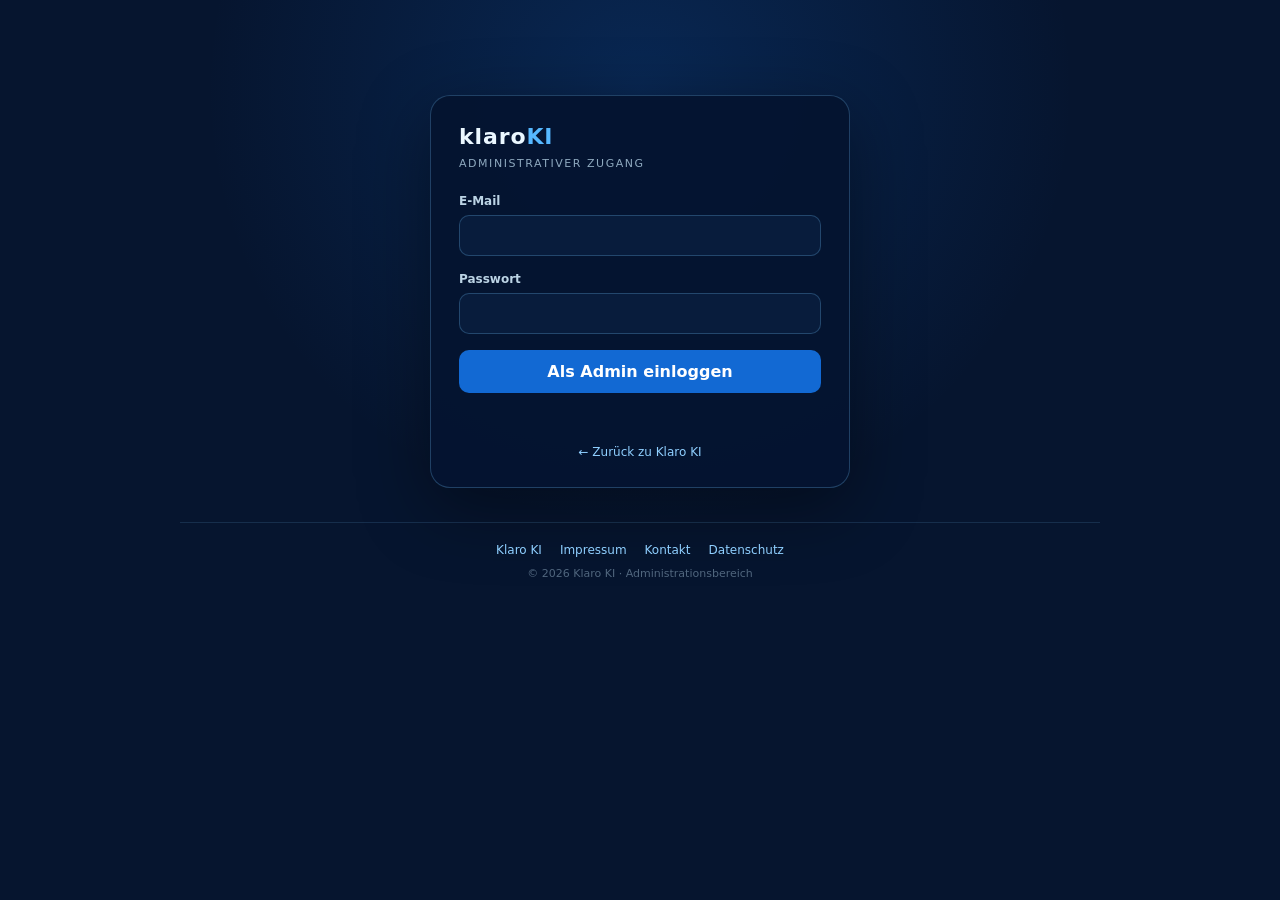
==== commit 25b8d0a8: "Add files via upload" ====
--- a/admin.html
+++ b/admin.html
@@ -2,7 +2,7 @@
 <html lang="de">
 <head>
 <meta charset="utf-8">
-<meta name="viewport" content="width=device-width, initial-scale=1, viewport-fit=cover">
+<meta name="viewport" content="width=device-width, initial-scale=1">
 <meta name="theme-color" content="#0b4ca8">
 <title>Klaro KI – Admin</title>
 <!-- InMobi Choice. Consent Manager Tag v3.0 (for TCF 2.3) -->
@@ -83,43 +83,17 @@
 <!-- End InMobi Choice. Consent Manager Tag v3.0 (for TCF 2.3) -->
 <style>
 :root{font-family:Inter,system-ui,-apple-system,BlinkMacSystemFont,"Segoe UI",sans-serif;color:#eaf7ff;background:#06152f}
-*,*::before,*::after{box-sizing:border-box}html{-webkit-text-size-adjust:100%;text-size-adjust:100%}body{margin:0;min-height:100vh;padding:32px 18px 48px;background:radial-gradient(circle at 50% 10%,rgba(18,105,211,.22),transparent 42%),#06152f}.page{width:min(920px,100%);margin:0 auto}
+*{box-sizing:border-box}body{margin:0;min-height:100vh;padding:32px 18px 48px;background:radial-gradient(circle at 50% 10%,rgba(18,105,211,.22),transparent 42%),#06152f}.page{width:min(920px,100%);margin:0 auto}
 .card{width:min(420px,100%);margin:7vh auto 0;padding:28px;border:1px solid rgba(118,199,255,.25);border-radius:20px;background:rgba(5,20,48,.96);box-shadow:0 20px 70px rgba(0,0,0,.4)}.brand{font-weight:900;letter-spacing:.04em;font-size:22px}.brand span{color:#56b8ff}.eyebrow{margin:8px 0 24px;color:#8ea9bf;font-size:11px;letter-spacing:.14em;text-transform:uppercase}
-label{display:block;margin:0 0 7px;color:#bcd4e5;font-size:12px;font-weight:700}input{width:100%;padding:12px 13px;margin:0 0 16px;font-size:16px;line-height:1.25;border:1px solid rgba(118,199,255,.25);border-radius:10px;background:#081c3c;color:#fff;outline:none}input:focus{border-color:#56b8ff}button{font:inherit}.primary{width:100%;padding:12px;font-size:16px;line-height:1.25;border:0;border-radius:10px;background:#1269d3;color:#fff;font-weight:800;cursor:pointer}.primary:hover{filter:brightness(1.08)}#message{min-height:20px;margin:14px 0 0;color:#ffb9c0;font-size:12px}a{color:#8fcfff;font-size:12px;text-decoration:none}.back-link{display:block;margin-top:18px;text-align:center}.hidden{display:none!important}
+label{display:block;margin:0 0 7px;color:#bcd4e5;font-size:12px;font-weight:700}input{width:100%;padding:12px 13px;margin:0 0 16px;border:1px solid rgba(118,199,255,.25);border-radius:10px;background:#081c3c;color:#fff;outline:none}input:focus{border-color:#56b8ff}button{font:inherit}.primary{width:100%;padding:12px;border:0;border-radius:10px;background:#1269d3;color:#fff;font-weight:800;cursor:pointer}.primary:hover{filter:brightness(1.08)}#message{min-height:20px;margin:14px 0 0;color:#ffb9c0;font-size:12px}a{color:#8fcfff;font-size:12px;text-decoration:none}.back-link{display:block;margin-top:18px;text-align:center}.hidden{display:none!important}
 .admin-header{display:flex;align-items:center;justify-content:space-between;gap:16px;margin:0 0 20px}.admin-header .brand{font-size:24px}.admin-subtitle{margin:5px 0 0;color:#8ea9bf;font-size:12px}.logout{border:1px solid rgba(118,199,255,.28);border-radius:10px;background:rgba(5,20,48,.9);color:#8fcfff;padding:9px 13px;font-size:12px;font-weight:800;cursor:pointer}.logout:hover{filter:brightness(1.12)}.admin-welcome{margin-bottom:18px;padding:16px;border:1px solid rgba(118,199,255,.18);border-radius:14px;background:rgba(255,255,255,.035)}.admin-welcome strong{display:block;font-size:14px}.admin-welcome span{display:block;margin-top:4px;color:#8ea9bf;font-size:11px}
 .klaro-status-panel{width:100%;padding:18px;border:1px solid rgba(118,199,255,.25);border-radius:18px;background:rgba(5,20,48,.97);color:#eaf7ff;box-shadow:0 18px 55px rgba(0,0,0,.38);backdrop-filter:blur(14px)}.klaro-status-head{display:flex;align-items:center;justify-content:space-between;gap:10px}.klaro-status-head strong{font-size:15px}.klaro-status-refresh{border:0;background:transparent;color:#a9c9df;font-size:20px;cursor:pointer}.klaro-status-note{margin:5px 0 14px;color:#8ea9bf;font-size:11px;line-height:1.4}.klaro-status-list{display:flex;flex-direction:column;gap:7px}.klaro-status-item{display:grid;grid-template-columns:10px 1fr auto;gap:9px;align-items:center;padding:10px;border-radius:10px;background:rgba(255,255,255,.045);border:1px solid rgba(255,255,255,.06)}.klaro-status-item strong{display:block;font-size:12px}.klaro-status-item small{display:block;margin-top:2px;color:#8ea9bf;font-size:10px}.klaro-status-item b{font-size:9px;font-family:ui-monospace,SFMono-Regular,Menlo,monospace;font-weight:800;letter-spacing:.04em;color:#9eb5c8;text-align:right}.status-dot{display:block;width:8px;height:8px;border-radius:50%;background:#73849a;box-shadow:0 0 7px transparent}.status-ok .status-dot{background:#53e6a0;box-shadow:0 0 8px rgba(83,230,160,.65)}.status-warn .status-dot{background:#ffd36b;box-shadow:0 0 8px rgba(255,211,107,.55)}.status-error .status-dot{background:#ff6f7d;box-shadow:0 0 8px rgba(255,111,125,.55)}.status-ok b{color:#6ee7b7}.status-warn b{color:#ffd36b}.status-error b{color:#ff8d99}.klaro-status-overall{display:flex;align-items:center;gap:8px;margin-top:10px;padding-top:10px;border-top:1px solid rgba(255,255,255,.08);font-size:11px}.klaro-status-overall.status-ok{color:#6ee7b7}.klaro-status-overall.status-warn{color:#ffd36b}.klaro-status-overall.status-error{color:#ff8d99}
-.status-below-footer{margin-top:22px}.status-below-footer .status-label{margin:0 0 8px;color:#6f91aa;font-size:10px;font-weight:800;letter-spacing:.14em;text-transform:uppercase}
+.admin-footer{margin-top:34px;padding:20px 0 0;border-top:1px solid rgba(118,199,255,.14);text-align:center;color:#8ea9bf}.admin-footer nav{display:flex;justify-content:center;gap:18px;flex-wrap:wrap;margin-bottom:10px}.admin-footer nav a{font-size:12px}.admin-copyright{font-size:11px;opacity:.55}.status-below-footer{margin-top:22px}.status-below-footer .status-label{margin:0 0 8px;color:#6f91aa;font-size:10px;font-weight:800;letter-spacing:.14em;text-transform:uppercase}
 @media(max-width:700px){body{padding:22px 12px 36px}.card{margin-top:4vh;padding:24px}.admin-header{align-items:flex-start}.admin-header .brand{font-size:21px}.logout{padding:8px 10px}.klaro-status-panel{padding:14px}.klaro-status-item{grid-template-columns:10px 1fr}.klaro-status-item b{grid-column:2;text-align:left;margin-top:-3px}}
 
 .admin-analytics{margin-top:28px}.admin-analytics-head{display:flex;justify-content:space-between;align-items:flex-end;gap:18px;margin-bottom:14px}.admin-analytics-head h2{margin:2px 0 5px;font-size:19px}.admin-analytics-note{margin:0;color:#8ea9bf;font-size:11px;line-height:1.5;max-width:640px}.admin-analytics-actions{display:flex;gap:8px;align-items:center}.admin-analytics-actions select,.admin-analytics-actions button{border:1px solid rgba(118,199,255,.25);border-radius:9px;background:#081c3c;color:#dff3ff;padding:9px 11px;font-size:11px;font-weight:700}.admin-analytics-actions button{cursor:pointer}.analytics-message{margin:0 0 14px;padding:12px;border:1px solid rgba(118,199,255,.16);border-radius:10px;background:rgba(255,255,255,.035);color:#8ea9bf;font-size:11px}.analytics-grid{display:grid;grid-template-columns:repeat(3,minmax(0,1fr));gap:10px}.analytics-kpis article{padding:14px;border:1px solid rgba(118,199,255,.16);border-radius:13px;background:rgba(5,20,48,.82)}.analytics-kpis span{display:block;color:#8ea9bf;font-size:10px;text-transform:uppercase;letter-spacing:.08em}.analytics-kpis strong{display:block;margin-top:6px;font-size:22px}.analytics-columns{display:grid;grid-template-columns:repeat(2,minmax(0,1fr));gap:12px;margin-top:12px}.analytics-box{padding:15px;border:1px solid rgba(118,199,255,.16);border-radius:14px;background:rgba(5,20,48,.82)}.analytics-box h3{margin:0 0 12px;font-size:12px}.analytics-list{display:flex;flex-direction:column;gap:7px}.analytics-row{display:grid;grid-template-columns:minmax(0,1fr) auto;gap:10px;align-items:center;padding:8px 9px;border-radius:8px;background:rgba(255,255,255,.035)}.analytics-row span{overflow:hidden;text-overflow:ellipsis;white-space:nowrap;color:#c6d9e7;font-size:10px}.analytics-row b{font-size:10px;color:#6ee7b7}.analytics-daily{margin-top:12px}.analytics-daily-list{display:grid;grid-template-columns:repeat(auto-fill,minmax(150px,1fr));gap:8px}.analytics-day{padding:10px;border-radius:9px;background:rgba(255,255,255,.035);border:1px solid rgba(255,255,255,.05)}.analytics-day strong{display:block;font-size:11px}.analytics-day small{display:block;margin-top:4px;color:#8ea9bf;font-size:9px;line-height:1.5}
 @media(max-width:700px){.admin-analytics-head{align-items:flex-start;flex-direction:column}.admin-analytics-actions{width:100%}.admin-analytics-actions select,.admin-analytics-actions button{flex:1}.analytics-grid,.analytics-columns{grid-template-columns:1fr}.analytics-kpis article{padding:12px}}
 
-/* Admin Dashboard redesign */
-body{background:radial-gradient(circle at 15% 0%,rgba(20,105,210,.20),transparent 32%),radial-gradient(circle at 90% 12%,rgba(64,190,255,.10),transparent 28%),#050f24}
-.page{width:min(1220px,100%)}
-.admin-topbar{display:flex;justify-content:space-between;align-items:center;gap:24px;margin:0 0 18px;padding:18px 20px;border:1px solid rgba(118,199,255,.18);border-radius:22px;background:linear-gradient(135deg,rgba(8,29,65,.94),rgba(5,18,43,.92));box-shadow:0 18px 55px rgba(0,0,0,.24)}
-.admin-brand-wrap{display:flex;align-items:center;gap:16px}.admin-brand-wrap>.brand{font-size:26px;min-width:82px}.admin-kicker,.section-eyebrow{margin:0 0 5px;color:#69c5ff;font-size:9px;font-weight:900;letter-spacing:.16em}.admin-topbar h1{margin:0;font-size:22px}.admin-subtitle{margin:4px 0 0;color:#8ea9bf;font-size:11px}.admin-top-actions{display:flex;align-items:center;gap:9px}.session-pill{display:inline-flex;align-items:center;gap:7px;padding:8px 10px;border:1px solid rgba(83,230,160,.18);border-radius:999px;background:rgba(83,230,160,.06);color:#9fe8c5;font-size:10px;font-weight:800}.session-pill i{width:7px;height:7px;border-radius:50%;background:#53e6a0;box-shadow:0 0 8px rgba(83,230,160,.7)}
-.admin-nav{position:sticky;top:10px;z-index:20;display:flex;gap:6px;overflow:auto;margin:0 0 16px;padding:6px;border:1px solid rgba(118,199,255,.14);border-radius:14px;background:rgba(5,18,43,.88);backdrop-filter:blur(16px)}.admin-nav a{flex:0 0 auto;padding:8px 11px;border-radius:9px;color:#9fb9ca;font-size:10px;font-weight:800;text-decoration:none}.admin-nav a:hover{background:rgba(86,184,255,.10);color:#eaf7ff}
-.admin-hero-panel{display:flex;justify-content:space-between;align-items:flex-end;gap:20px;margin-bottom:12px;padding:22px;border:1px solid rgba(118,199,255,.17);border-radius:20px;background:linear-gradient(120deg,rgba(11,52,104,.72),rgba(6,24,55,.90))}.admin-hero-panel h2{margin:0 0 7px;font-size:25px}.admin-hero-panel p{margin:0;max-width:760px;color:#9db6c9;font-size:12px;line-height:1.55}.hero-meta{min-width:150px;text-align:right}.hero-meta span{display:block;color:#e8f7ff;font-size:18px;font-weight:900}.hero-meta small{display:block;margin-top:4px;color:#7795aa;font-size:9px}
-.dashboard-kpis{display:grid;grid-template-columns:repeat(4,minmax(0,1fr));gap:9px;margin-bottom:14px}.dashboard-kpi{min-height:105px;padding:15px;border:1px solid rgba(118,199,255,.14);border-radius:15px;background:rgba(6,23,52,.88)}.dashboard-kpi.accent{border-color:rgba(86,184,255,.35);background:linear-gradient(145deg,rgba(18,105,211,.20),rgba(6,23,52,.92))}.dashboard-kpi span,.insight-card span{display:block;color:#86a3b7;font-size:9px;font-weight:800;letter-spacing:.08em;text-transform:uppercase}.dashboard-kpi strong{display:block;margin:9px 0 3px;font-size:25px}.dashboard-kpi small,.insight-card small{color:#718ea3;font-size:9px}
-.admin-section{margin-top:14px}.section-heading{display:flex;justify-content:space-between;align-items:flex-end;gap:18px;margin-bottom:10px}.section-heading h2{margin:0;font-size:19px}.section-heading p{margin:4px 0 0;color:#819caf;font-size:10px}.icon-action{width:34px;height:34px;border:1px solid rgba(118,199,255,.20);border-radius:10px;background:#081c3c;color:#bfe7ff;font-size:17px;cursor:pointer}.system-grid{display:grid;grid-template-columns:repeat(3,minmax(0,1fr));gap:8px}.status-card{display:grid;grid-template-columns:9px 1fr auto;gap:9px;align-items:center;padding:13px;border:1px solid rgba(118,199,255,.13);border-radius:12px;background:rgba(6,23,52,.86)}.status-card strong{display:block;font-size:11px}.status-card small{display:block;margin-top:3px;color:#718ea3;font-size:9px}.status-card b{font-size:9px}.system-overall{display:flex;align-items:center;gap:8px;margin-top:9px;padding:10px 12px;border-radius:10px;background:rgba(255,255,255,.035);color:#8ea9bf;font-size:10px}.status-ok .status-dot{background:#53e6a0;box-shadow:0 0 8px rgba(83,230,160,.65)}.status-warn .status-dot{background:#ffd36b;box-shadow:0 0 8px rgba(255,211,107,.55)}.status-error .status-dot{background:#ff6f7d;box-shadow:0 0 8px rgba(255,111,125,.55)}.status-ok b,.system-overall.status-ok{color:#6ee7b7}.status-warn b,.system-overall.status-warn{color:#ffd36b}.status-error b,.system-overall.status-error{color:#ff8d99}.status-card.status-ok,.status-card.status-warn,.status-card.status-error{color:inherit}.status-dot{display:block;width:8px;height:8px;border-radius:50%;background:#718196}
-.analytics-heading{margin-top:4px}.admin-analytics-actions{display:flex;gap:7px}.admin-analytics-actions select,.admin-analytics-actions button{border:1px solid rgba(118,199,255,.20);border-radius:9px;background:#081c3c;color:#dff3ff;padding:9px 10px;font-size:10px;font-weight:800}.admin-analytics-actions button{cursor:pointer}.analytics-message{margin:0 0 10px;padding:10px 12px;border:1px solid rgba(118,199,255,.14);border-radius:10px;background:rgba(255,255,255,.035);color:#8ea9bf;font-size:10px}.insight-grid{display:grid;grid-template-columns:repeat(4,minmax(0,1fr));gap:9px;margin-bottom:10px}.insight-card{padding:14px;border:1px solid rgba(118,199,255,.13);border-radius:13px;background:rgba(6,23,52,.86)}.insight-card strong{display:block;margin:7px 0 3px;font-size:20px}.analytics-main-grid{display:grid;grid-template-columns:1.6fr 1fr;gap:10px;margin-bottom:10px}.analytics-box{padding:15px;border:1px solid rgba(118,199,255,.13);border-radius:15px;background:rgba(6,23,52,.86);margin-bottom:10px}.box-heading{display:flex;justify-content:space-between;align-items:flex-start;gap:12px;margin-bottom:12px}.box-heading h3{margin:0;font-size:12px}.box-heading p{margin:4px 0 0;color:#718ea3;font-size:9px;line-height:1.45}.legend{display:flex;align-items:center;gap:5px;color:#8ea9bf;font-size:9px}.legend i{display:block;width:7px;height:7px;border-radius:50%;background:#56b8ff}.trend-chart{height:205px;display:flex;align-items:flex-end;gap:4px;padding:12px 4px 0;border-bottom:1px solid rgba(255,255,255,.08);overflow:hidden}.trend-bar{position:relative;flex:1;min-width:5px;max-width:20px;height:var(--h);border-radius:5px 5px 1px 1px;background:linear-gradient(180deg,#56b8ff,rgba(18,105,211,.35));opacity:.9}.trend-bar span{position:absolute;bottom:-19px;left:50%;transform:translateX(-50%);color:#5f7d92;font-size:7px;white-space:nowrap}.trend-empty{align-self:center;width:100%;text-align:center;color:#6f8ca1;font-size:10px}.insights-list{display:flex;flex-direction:column;gap:7px}.insight-row{display:grid;grid-template-columns:24px 1fr auto;gap:9px;align-items:center;padding:9px;border-radius:9px;background:rgba(255,255,255,.035)}.insight-icon{width:24px;height:24px;display:grid;place-items:center;border-radius:8px;background:rgba(86,184,255,.10);color:#70c8ff;font-size:11px}.insight-row strong{display:block;font-size:10px}.insight-row small{display:block;margin-top:2px;color:#718ea3;font-size:8px}.insight-row b{font-size:10px;color:#bfe7ff}.analytics-columns{display:grid;grid-template-columns:repeat(2,minmax(0,1fr));gap:12px}.compact-columns{grid-template-columns:repeat(4,minmax(0,1fr))}.compact-columns section{min-width:0}.analytics-columns h4{margin:0 0 8px;color:#a9c3d3;font-size:10px}.analytics-list{display:flex;flex-direction:column;gap:5px}.analytics-row{display:grid;grid-template-columns:minmax(0,1fr) auto;gap:8px;align-items:center;padding:7px 8px;border-radius:8px;background:rgba(255,255,255,.035)}.analytics-row span{overflow:hidden;text-overflow:ellipsis;white-space:nowrap;color:#c6d9e7;font-size:9px}.analytics-row b{font-size:9px;color:#6ee7b7}.analytics-daily-list{display:grid;grid-template-columns:repeat(2,minmax(0,1fr));gap:5px;max-height:300px;overflow:auto}.analytics-day{padding:7px;border-radius:7px;background:rgba(255,255,255,.035)}.analytics-day strong{display:block;font-size:9px}.analytics-day small{display:block;margin-top:3px;color:#718ea3;font-size:8px;line-height:1.45}
-@media(max-width:900px){.dashboard-kpis{grid-template-columns:repeat(2,minmax(0,1fr))}.system-grid{grid-template-columns:repeat(2,minmax(0,1fr))}.compact-columns{grid-template-columns:repeat(2,minmax(0,1fr))}.analytics-main-grid{grid-template-columns:1fr}.insight-grid{grid-template-columns:repeat(2,minmax(0,1fr))}}
-@media(max-width:620px){body{padding:14px 10px 28px}.admin-topbar{align-items:flex-start;flex-direction:column;padding:15px}.admin-brand-wrap{align-items:flex-start}.admin-top-actions{width:100%;justify-content:space-between}.admin-nav{top:6px}.admin-hero-panel{align-items:flex-start;flex-direction:column;padding:16px}.admin-hero-panel h2{font-size:21px}.hero-meta{width:100%;text-align:left}.dashboard-kpis,.system-grid,.insight-grid,.analytics-columns,.compact-columns{grid-template-columns:1fr}.section-heading{align-items:flex-start;flex-direction:column}.analytics-heading{align-items:stretch}.admin-analytics-actions{width:100%}.admin-analytics-actions select,.admin-analytics-actions button{flex:1}.trend-chart{height:170px}}
-
-  .audit-content{margin-top:10px}
-  .audit-table-wrap{overflow:auto;border:1px solid rgba(118,199,255,.16);border-radius:13px;background:rgba(5,20,48,.82)}
-  .audit-table{width:100%;border-collapse:collapse;min-width:980px;font-size:10px}
-  .audit-table th{padding:10px 9px;text-align:left;color:#8ea9bf;font-size:9px;letter-spacing:.05em;text-transform:uppercase;border-bottom:1px solid rgba(118,199,255,.14);white-space:nowrap}
-  .audit-table td{padding:9px;border-bottom:1px solid rgba(118,199,255,.08);color:#dff3ff;vertical-align:top}
-  .audit-table tr:last-child td{border-bottom:0}
-  .audit-status{display:inline-flex;align-items:center;padding:4px 7px;border-radius:999px;font-weight:800;font-size:9px}
-  .audit-status.success{color:#6ff0bd;background:rgba(55,220,150,.10)}
-  .audit-status.error{color:#ffb4a8;background:rgba(255,90,80,.10)}
-  .audit-detail{max-width:330px;white-space:pre-wrap;word-break:break-word;color:#8ea9bf}
-  .audit-empty{padding:18px;color:#8ea9bf;text-align:center}
-  .audit-action{font-weight:800;color:#dff3ff}
-  @media(max-width:760px){.audit-table{min-width:900px}.audit-detail{max-width:260px}}
 </style>
 </head>
 <body>
@@ -130,147 +104,60 @@
 <a class="back-link" href="index.html">← Zurück zu Klaro KI</a>
 </section>
 <main id="adminView" class="hidden">
-  <header class="admin-topbar">
-    <div class="admin-brand-wrap">
-      <div class="brand">klaro<span>KI</span></div>
-      <div>
-        <p class="admin-kicker">CONTROL CENTER</p>
-        <h1>Admin Dashboard</h1>
-        <p class="admin-subtitle">Übersicht über Nutzung, Systemstatus und wichtige Kennzahlen.</p>
-      </div>
+<header class="admin-header"><div><div class="brand">klaro<span>KI</span></div><p class="admin-subtitle">Administrationsbereich</p></div><button id="adminLogout" class="logout" type="button">Abmelden</button></header>
+<div class="admin-welcome"><strong>Admin-Zugang aktiv</strong><span>Nur diese eingeloggte Admin-Sitzung kann den Systemstatus sehen.</span></div>
+</main>
+<footer class="admin-footer"><nav aria-label="Admin-Fußzeile"><a href="index.html">Klaro KI</a><a href="impressum.html">Impressum</a><a href="mailto:dirkpelikan@freenet.de?subject=Klaro%20KI%20Admin">Kontakt</a><a href="#" id="adminPrivacyButton">Datenschutz</a></nav><div class="admin-copyright">© 2026 Klaro KI · Administrationsbereich</div></footer>
+<section id="adminStatus" class="status-below-footer hidden" aria-labelledby="adminStatusTitle">
+<p class="status-label">Nur für Admins</p><div class="klaro-status-panel"><div class="klaro-status-head"><strong id="adminStatusTitle">Klaro KI Systemstatus</strong><button id="klaroStatusRefresh" class="klaro-status-refresh" type="button" aria-label="Status aktualisieren">↻</button></div>
+<p class="klaro-status-note">Live-Prüfung der verfügbaren Dienste.</p><div class="klaro-status-list">
+<div class="klaro-status-item" data-service="klaro"><span class="status-dot"></span><div><strong>Klaro KI</strong><small>Oberfläche &amp; Antwortlogik</small></div><b>Prüfung …</b></div>
+<div class="klaro-status-item" data-service="database"><span class="status-dot"></span><div><strong>Externe Datenbank</strong><small>Supabase / Wissensbasis</small></div><b>Prüfung …</b></div>
+<div class="klaro-status-item" data-service="websearch"><span class="status-dot"></span><div><strong>Webrecherche</strong><small>Vercel /api/web-search</small></div><b>Prüfung …</b></div>
+<div class="klaro-status-item" data-service="stripe"><span class="status-dot"></span><div><strong>Stripe</strong><small>Premium / Zahlungsdienst</small></div><b>Prüfung …</b></div>
+<div class="klaro-status-item" data-service="moneytizer"><span class="status-dot"></span><div><strong>The Moneytizer</strong><small>Werbung / Monetarisierung</small></div><b>Prüfung …</b></div>
+<div class="klaro-status-item" data-service="cmp"><span class="status-dot"></span><div><strong>CMP</strong><small>Consent / TCF 2.3</small></div><b>Prüfung …</b></div></div>
+<div class="klaro-status-overall" id="klaroStatusOverall"><span class="status-dot"></span><strong>Gesamtsystem: Prüfung …</strong></div></div>
+</section>
+
+<section id="adminAnalytics" class="admin-analytics hidden" aria-labelledby="adminAnalyticsTitle">
+  <div class="admin-analytics-head">
+    <div>
+      <p class="status-label">Nur für Admins</p>
+      <h2 id="adminAnalyticsTitle">Besucher &amp; Nutzung</h2>
+      <p class="admin-analytics-note">Anonyme Nutzungsstatistik für den gewählten Zeitraum. Erfasst werden nur Messdaten nach entsprechender CMP-Einwilligung.</p>
     </div>
-    <div class="admin-top-actions">
-      <span class="session-pill"><i></i> Admin-Sitzung aktiv</span>
-      <button id="adminLogout" class="logout" type="button">Abmelden</button>
+    <div class="admin-analytics-actions"><select id="analyticsPeriod" aria-label="Zeitraum"><option value="7">7 Tage</option><option value="30" selected>30 Tage</option><option value="90">90 Tage</option><option value="365">365 Tage</option></select><button id="analyticsRefresh" type="button">↻ Aktualisieren</button></div>
+  </div>
+  <div id="analyticsMessage" class="analytics-message">Statistik wird geladen …</div>
+  <div id="analyticsContent" class="hidden">
+    <div class="analytics-grid analytics-kpis">
+      <article><span>Besucher</span><strong id="statVisitors">–</strong></article>
+      <article><span>Sitzungen</span><strong id="statSessions">–</strong></article>
+      <article><span>Seitenaufrufe</span><strong id="statPageViews">–</strong></article>
+      <article><span>KI-Interaktionen</span><strong id="statAi">–</strong></article>
+      <article><span>KI erfolgreich</span><strong id="statAiSuccess">–</strong></article>
+      <article><span>KI-Fehler</span><strong id="statAiErrors">–</strong></article>
+      <article><span>Ø Besuchsdauer</span><strong id="statAvgDuration">–</strong></article>
+      <article><span>Gesamte Besuchszeit</span><strong id="statTotalDuration">–</strong></article>
+      <article><span>Ø KI-Dauer</span><strong id="statAvgAi">–</strong></article>
     </div>
-  </header>
+    <div class="analytics-columns">
+      <section class="analytics-box"><h3>Endgeräte</h3><div id="analyticsDevices" class="analytics-list"></div></section>
+      <section class="analytics-box"><h3>Browser</h3><div id="analyticsBrowsers" class="analytics-list"></div></section>
+      <section class="analytics-box"><h3>Bildschirmauflösung</h3><div id="analyticsScreens" class="analytics-list"></div></section>
+      <section class="analytics-box"><h3>Betriebssysteme</h3><div id="analyticsOs" class="analytics-list"></div></section>
+      <section class="analytics-box"><h3>Sprachen</h3><div id="analyticsLanguages" class="analytics-list"></div></section>
+      <section class="analytics-box"><h3>Länder</h3><div id="analyticsCountries" class="analytics-list"></div></section>
+      <section class="analytics-box"><h3>Referrer / Zugriffsquellen</h3><div id="analyticsReferrers" class="analytics-list"></div></section>
+      <section class="analytics-box"><h3>Aufgerufene Seiten</h3><div id="analyticsPages" class="analytics-list"></div></section>
+      <section class="analytics-box"><h3>UI-Interaktionen</h3><div id="analyticsInteractions" class="analytics-list"></div></section>
+    </div>
+    <section class="analytics-box analytics-daily"><h3>Tagesverlauf</h3><div id="analyticsDaily" class="analytics-daily-list"></div></section>
+  </div>
+</section>
 
-  <nav class="admin-nav" aria-label="Admin-Navigation">
-    <a href="#dashboardOverview">Übersicht</a>
-    <a href="#adminAnalytics">Analytics</a>
-    <a href="#adminActivity">Aktivitäten</a>
-    <a href="#adminTechnology">Technik</a>
-    <a href="#adminAudience">Nutzung</a>
-    <a href="#adminSources">Quellen</a>
-  </nav>
-
-  <section id="dashboardOverview" class="admin-hero-panel">
-    <div>
-      <span class="section-eyebrow">KLARO KI / LIVE</span>
-      <h2>Was passiert gerade auf deiner Plattform?</h2>
-      <p>Alle Werte stammen aus den vorhandenen Analytics-Daten. Der Zeitraum kann jederzeit zwischen 7, 30, 90 und 365 Tagen gewechselt werden.</p>
-    </div>
-    <div class="hero-meta">
-      <span id="dashboardPeriodLabel">30 Tage</span>
-      <small id="dashboardUpdated">Noch nicht geladen</small>
-    </div>
-  </section>
-
-  <section class="dashboard-kpis" aria-label="Wichtige Kennzahlen">
-    <article class="dashboard-kpi accent"><span>Besucher</span><strong id="statVisitors">–</strong><small>eindeutige Besucher</small></article>
-    <article class="dashboard-kpi"><span>Sitzungen</span><strong id="statSessions">–</strong><small>erfasste Sessions</small></article>
-    <article class="dashboard-kpi"><span>KI-Nutzung</span><strong id="statAi">–</strong><small>KI-Interaktionen</small></article>
-    <article class="dashboard-kpi"><span>Seitenaufrufe</span><strong id="statPageViews">–</strong><small>Page Views</small></article>
-    <article class="dashboard-kpi"><span>KI-Erfolgsquote</span><strong id="statAiRate">–</strong><small>erfolgreiche Ergebnisse</small></article>
-    <article class="dashboard-kpi"><span>Ø Besuchsdauer</span><strong id="statAvgDuration">–</strong><small>pro Session</small></article>
-    <article class="dashboard-kpi"><span>Ø KI-Dauer</span><strong id="statAvgAi">–</strong><small>pro KI-Ergebnis</small></article>
-    <article class="dashboard-kpi"><span>Seiten / Session</span><strong id="statPagesPerSession">–</strong><small>durchschnittlich</small></article>
-  </section>
-
-  <section id="adminStatus" class="admin-section hidden" aria-labelledby="adminStatusTitle">
-    <div class="section-heading">
-      <div><span class="section-eyebrow">SYSTEM</span><h2 id="adminStatusTitle">Systemstatus</h2><p>Live-Prüfung der aktuell erreichbaren Dienste.</p></div>
-      <button id="klaroStatusRefresh" class="icon-action" type="button" aria-label="Status aktualisieren">↻</button>
-    </div>
-    <div class="system-grid">
-      <div class="klaro-status-item status-card" data-service="klaro"><span class="status-dot"></span><div><strong>Klaro KI</strong><small>Oberfläche &amp; Antwortlogik</small></div><b>Prüfung …</b></div>
-      <div class="klaro-status-item status-card" data-service="database"><span class="status-dot"></span><div><strong>Supabase</strong><small>Wissensbasis / Datenbank</small></div><b>Prüfung …</b></div>
-      <div class="klaro-status-item status-card" data-service="websearch"><span class="status-dot"></span><div><strong>Webrecherche</strong><small>/api/web-search</small></div><b>Prüfung …</b></div>
-      <div class="klaro-status-item status-card" data-service="stripe"><span class="status-dot"></span><div><strong>Stripe</strong><small>Premium / Zahlungsdienst</small></div><b>Prüfung …</b></div>
-      <div class="klaro-status-item status-card" data-service="moneytizer"><span class="status-dot"></span><div><strong>The Moneytizer</strong><small>Werbung / Monetarisierung</small></div><b>Prüfung …</b></div>
-      <div class="klaro-status-item status-card" data-service="cmp"><span class="status-dot"></span><div><strong>CMP</strong><small>Consent / TCF 2.3</small></div><b>Prüfung …</b></div>
-    </div>
-    <div class="system-overall" id="klaroStatusOverall"><span class="status-dot"></span><strong>Gesamtsystem: Prüfung …</strong></div>
-  </section>
-
-  <section id="adminAnalytics" class="admin-section hidden" aria-labelledby="adminAnalyticsTitle">
-    <div class="section-heading analytics-heading">
-      <div><span class="section-eyebrow">ANALYTICS</span><h2 id="adminAnalyticsTitle">Besucher &amp; Nutzung</h2><p>Anonyme Nutzungsstatistik nach entsprechender CMP-Einwilligung.</p></div>
-      <div class="admin-analytics-actions"><select id="analyticsPeriod" aria-label="Zeitraum"><option value="7">7 Tage</option><option value="30" selected>30 Tage</option><option value="90">90 Tage</option><option value="365">365 Tage</option></select><button id="analyticsRefresh" type="button">↻ Aktualisieren</button></div>
-    </div>
-    <div id="analyticsMessage" class="analytics-message">Statistik wird geladen …</div>
-    <div id="analyticsContent" class="hidden">
-      <div class="insight-grid">
-        <article class="insight-card"><span>KI erfolgreich</span><strong id="statAiSuccess">–</strong><small>positive KI-Ergebnisse</small></article>
-        <article class="insight-card"><span>KI-Fehler</span><strong id="statAiErrors">–</strong><small>fehlgeschlagene Ergebnisse</small></article>
-        <article class="insight-card"><span>Gesamte Besuchszeit</span><strong id="statTotalDuration">–</strong><small>über den gewählten Zeitraum</small></article>
-        <article class="insight-card"><span>Besucher → KI</span><strong id="statAiPerVisitor">–</strong><small>KI-Interaktionen je Besucher</small></article>
-      </div>
-
-      <div class="analytics-main-grid">
-        <section class="analytics-box trend-box"><div class="box-heading"><div><h3>Entwicklung</h3><p>Besucher, KI-Interaktionen und Seitenaufrufe pro Tag.</p></div><span class="legend"><i></i> Besucher</span></div><div id="analyticsTrend" class="trend-chart" aria-label="Tagesverlauf"></div></section>
-        <section class="analytics-box"><div class="box-heading"><div><h3>Schnelle Einblicke</h3><p>Die aktuell wichtigsten Muster im gewählten Zeitraum.</p></div></div><div id="analyticsInsights" class="insights-list"></div></section>
-      </div>
-
-      <section id="adminTechnology" class="analytics-box"><div class="box-heading"><div><span class="section-eyebrow">TECHNIK</span><h3>Technik &amp; Geräte</h3><p>Welche Geräte, Browser, Betriebssysteme und Bildschirmgrößen genutzt werden.</p></div></div><div class="analytics-columns compact-columns">
-        <section><h4>Endgeräte</h4><div id="analyticsDevices" class="analytics-list"></div></section>
-        <section><h4>Browser</h4><div id="analyticsBrowsers" class="analytics-list"></div></section>
-        <section><h4>Betriebssysteme</h4><div id="analyticsOs" class="analytics-list"></div></section>
-        <section><h4>Bildschirmauflösung</h4><div id="analyticsScreens" class="analytics-list"></div></section>
-      </div></section>
-
-      <section id="adminAudience" class="analytics-box"><div class="box-heading"><div><span class="section-eyebrow">PUBLIKUM</span><h3>Nutzerstruktur</h3><p>Länder und Sprachen der erfassten Sessions.</p></div></div><div class="analytics-columns compact-columns">
-        <section><h4>Länder</h4><div id="analyticsCountries" class="analytics-list"></div></section>
-        <section><h4>Sprachen</h4><div id="analyticsLanguages" class="analytics-list"></div></section>
-      </div></section>
-
-      <section id="adminSources" class="analytics-box"><div class="box-heading"><div><span class="section-eyebrow">QUELLEN &amp; INHALTE</span><h3>Herkunft &amp; Nutzung</h3><p>Woher Besucher kommen, welche Seiten sie öffnen und welche UI-Aktionen sie ausführen.</p></div></div><div class="analytics-columns compact-columns">
-        <section><h4>Referrer / Zugriffsquellen</h4><div id="analyticsReferrers" class="analytics-list"></div></section>
-        <section><h4>Aufgerufene Seiten</h4><div id="analyticsPages" class="analytics-list"></div></section>
-        <section><h4>UI-Interaktionen</h4><div id="analyticsInteractions" class="analytics-list"></div></section>
-        <section><h4>Tagesverlauf</h4><div id="analyticsDaily" class="analytics-daily-list"></div></section>
-      </div></section>
-    </div>
-  </section>
-
-  <section id="adminActivity" class="admin-section hidden" aria-labelledby="adminActivityTitle">
-    <div class="section-heading analytics-heading">
-      <div>
-        <span class="section-eyebrow">AUDIT LOG</span>
-        <h2 id="adminActivityTitle">Was schreibt Klaro?</h2>
-        <p>Serverseitig protokollierte Schreibvorgänge: wann, was, woher, wohin und mit welchem Ergebnis.</p>
-      </div>
-      <div class="admin-analytics-actions">
-        <select id="auditStatus" aria-label="Audit-Status">
-          <option value="">Alle Status</option>
-          <option value="success">Erfolgreich</option>
-          <option value="error">Fehler</option>
-        </select>
-        <button id="auditRefresh" type="button">↻ Aktualisieren</button>
-      </div>
-    </div>
-    <div id="auditMessage" class="analytics-message hidden"></div>
-    <div id="auditContent" class="audit-content">
-      <div class="audit-table-wrap">
-        <table class="audit-table">
-          <thead>
-            <tr>
-              <th>Wann</th>
-              <th>Aktion</th>
-              <th>Quelle</th>
-              <th>Ziel</th>
-              <th>Datensatz</th>
-              <th>Status</th>
-              <th>Request-ID</th>
-              <th>Details</th>
-            </tr>
-          </thead>
-          <tbody id="auditRows"></tbody>
-        </table>
-      </div>
-    </div>
-  </section>
-</main>
+</div>
 <script>
 const loginView=document.getElementById('loginView'),adminView=document.getElementById('adminView'),adminStatus=document.getElementById('adminStatus'),message=document.getElementById('message');const statusItems=[...document.querySelectorAll('.klaro-status-item')];
 const setStatus=(key,state,label)=>{const el=document.querySelector(`[data-service="${key}"]`);if(!el)return;el.classList.remove('status-ok','status-warn','status-error');el.classList.add('status-'+state);const b=el.querySelector('b');if(b)b.textContent=label;};
@@ -284,64 +171,14 @@
 const fmtNumber=n=>new Intl.NumberFormat('de-DE').format(Number(n||0));
 const fmtSeconds=s=>{const n=Math.round(Number(s||0));if(n<60)return `${n} Sek.`;const m=Math.floor(n/60),sec=n%60;return `${m} Min. ${sec} Sek.`;};
 function renderAnalyticsList(id,items){const el=document.getElementById(id);if(!el)return;el.innerHTML=(items||[]).slice(0,10).map(x=>`<div class="analytics-row"><span title="${String(x.name||'').replace(/"/g,'&quot;')}">${String(x.name||'Unbekannt')}</span><b>${fmtNumber(x.count)}</b></div>`).join('')||'<div class="analytics-row"><span>Keine Daten</span><b>0</b></div>';}
-function renderTrend(daily){const el=document.getElementById('analyticsTrend');if(!el)return;const rows=(daily||[]).slice(-30);if(!rows.length){el.innerHTML='<div class="trend-empty">Noch keine Tagesdaten vorhanden.</div>';return;}const max=Math.max(1,...rows.map(x=>Number(x.visitors||0)));el.innerHTML=rows.map(x=>{const value=Number(x.visitors||0);const h=Math.max(4,Math.round((value/max)*100));const label=String(x.date||'').slice(5);return `<div class="trend-bar" style="--h:${h}%" title="${label}: ${fmtNumber(value)} Besucher"><span>${label}</span></div>`;}).join('');}
-function renderInsights(data){const s=data.summary||{}, rows=[];const top=(arr)=>arr&&arr.length?arr[0]:null;const device=top(data.devices),country=top(data.countries),ref=top(data.referrers),page=top(data.pages),interaction=top(data.interaction_types);if(device)rows.push(['◉','Häufigstes Gerät',device.name,fmtNumber(device.count)]);if(country)rows.push(['◎','Top-Land',country.name,fmtNumber(country.count)]);if(ref)rows.push(['↗','Top-Zugriffsquelle',ref.name,fmtNumber(ref.count)]);if(page)rows.push(['▤','Meistbesuchte Seite',page.name,fmtNumber(page.count)]);if(interaction)rows.push(['✦','Häufigste UI-Aktion',interaction.name,fmtNumber(interaction.count)]);if(!rows.length)rows.push(['·','Noch keine Muster','Keine Daten im Zeitraum','0']);document.getElementById('analyticsInsights').innerHTML=rows.map(r=>`<div class="insight-row"><span class="insight-icon">${r[0]}</span><div><strong>${r[1]}</strong><small>${String(r[2]).replace(/</g,'&lt;')}</small></div><b>${r[3]}</b></div>`).join('');}
-function renderAnalytics(data){const s=data.summary||{};const success=Number(s.ai_successes||0),errors=Number(s.ai_errors||0),results=success+errors;const rate=results?Math.round(success/results*100):0;document.getElementById('statVisitors').textContent=fmtNumber(s.visitors);document.getElementById('statSessions').textContent=fmtNumber(s.sessions);document.getElementById('statPageViews').textContent=fmtNumber(s.page_views);document.getElementById('statAi').textContent=fmtNumber(s.ai_interactions);document.getElementById('statAiSuccess').textContent=fmtNumber(success);document.getElementById('statAiErrors').textContent=fmtNumber(errors);document.getElementById('statAiRate').textContent=results?`${rate}%`:'–';document.getElementById('statAvgDuration').textContent=fmtSeconds(s.avg_session_seconds);document.getElementById('statTotalDuration').textContent=`${Number(s.total_session_minutes||0).toLocaleString('de-DE',{maximumFractionDigits:1})} Min.`;document.getElementById('statAvgAi').textContent=fmtSeconds(s.avg_ai_seconds);document.getElementById('statPagesPerSession').textContent=s.sessions?(Number(s.page_views||0)/Number(s.sessions||1)).toLocaleString('de-DE',{maximumFractionDigits:1}):'–';document.getElementById('statAiPerVisitor').textContent=s.visitors?(Number(s.ai_interactions||0)/Number(s.visitors||1)).toLocaleString('de-DE',{maximumFractionDigits:1}):'–';document.getElementById('dashboardPeriodLabel').textContent=`${data.period_days||analyticsPeriod.value} Tage`;document.getElementById('dashboardUpdated').textContent=data.generated_at?`Aktualisiert ${new Date(data.generated_at).toLocaleString('de-DE')}`:'Aktualisiert';renderTrend(data.daily);renderInsights(data);renderAnalyticsList('analyticsDevices',data.devices);renderAnalyticsList('analyticsBrowsers',data.browsers);renderAnalyticsList('analyticsScreens',data.screens);renderAnalyticsList('analyticsOs',data.operating_systems);renderAnalyticsList('analyticsLanguages',data.languages);renderAnalyticsList('analyticsCountries',data.countries);renderAnalyticsList('analyticsReferrers',data.referrers);renderAnalyticsList('analyticsPages',data.pages);renderAnalyticsList('analyticsInteractions',data.interaction_types);const daily=document.getElementById('analyticsDaily');daily.innerHTML=(data.daily||[]).slice(-31).reverse().map(x=>`<div class="analytics-day"><strong>${x.date}</strong><small>Besucher: ${fmtNumber(x.visitors)}<br>KI: ${fmtNumber(x.ai_interactions)}<br>Aufrufe: ${fmtNumber(x.page_views)}</small></div>`).join('')||'<div class="analytics-day"><strong>Keine Daten</strong></div>';}
+function renderAnalytics(data){const s=data.summary||{};document.getElementById('statVisitors').textContent=fmtNumber(s.visitors);document.getElementById('statSessions').textContent=fmtNumber(s.sessions);document.getElementById('statPageViews').textContent=fmtNumber(s.page_views);document.getElementById('statAi').textContent=fmtNumber(s.ai_interactions);document.getElementById('statAiSuccess').textContent=fmtNumber(s.ai_successes);document.getElementById('statAiErrors').textContent=fmtNumber(s.ai_errors);document.getElementById('statAvgDuration').textContent=fmtSeconds(s.avg_session_seconds);document.getElementById('statTotalDuration').textContent=`${Number(s.total_session_minutes||0).toLocaleString('de-DE',{maximumFractionDigits:1})} Min.`;document.getElementById('statAvgAi').textContent=fmtSeconds(s.avg_ai_seconds);renderAnalyticsList('analyticsDevices',data.devices);renderAnalyticsList('analyticsBrowsers',data.browsers);renderAnalyticsList('analyticsScreens',data.screens);renderAnalyticsList('analyticsOs',data.operating_systems);renderAnalyticsList('analyticsLanguages',data.languages);renderAnalyticsList('analyticsCountries',data.countries);renderAnalyticsList('analyticsReferrers',data.referrers);renderAnalyticsList('analyticsPages',data.pages);renderAnalyticsList('analyticsInteractions',data.interaction_types);const daily=document.getElementById('analyticsDaily');daily.innerHTML=(data.daily||[]).slice(-31).map(x=>`<div class="analytics-day"><strong>${x.date}</strong><small>Besucher: ${fmtNumber(x.visitors)}<br>KI: ${fmtNumber(x.ai_interactions)}<br>Aufrufe: ${fmtNumber(x.page_views)}</small></div>`).join('')||'<div class="analytics-day"><strong>Keine Daten</strong></div>';}
 async function loadAnalytics(){analyticsMessage.textContent='Statistik wird geladen …';analyticsMessage.classList.remove('hidden');analyticsContent.classList.add('hidden');try{const r=await fetch(`/api/analytics-stats?days=${encodeURIComponent(analyticsPeriod.value)}`,{credentials:'same-origin',cache:'no-store'});const d=await r.json();if(!r.ok)throw new Error(d.error||'Analytics konnten nicht geladen werden.');renderAnalytics(d);analyticsMessage.classList.add('hidden');analyticsContent.classList.remove('hidden');}catch(e){analyticsMessage.textContent=e.message;}}
-function auditEsc(v){return String(v??'').replace(/&/g,'&amp;').replace(/</g,'&lt;').replace(/>/g,'&gt;').replace(/"/g,'&quot;').replace(/'/g,'&#39;');}
-function auditJson(v){if(v==null)return '';try{return JSON.stringify(v,null,2);}catch(_){return String(v);}}
-function renderAudit(rows){
-  const el=document.getElementById('auditRows');
-  if(!el)return;
-  if(!Array.isArray(rows)||!rows.length){el.innerHTML='<tr><td colspan="8" class="audit-empty">Keine protokollierten Schreibvorgänge vorhanden.</td></tr>';return;}
-  el.innerHTML=rows.map(row=>{
-    const when=row.created_at?new Date(row.created_at).toLocaleString('de-DE'):'–';
-    const source=[row.source_type,row.source_name].filter(Boolean).join(' / ')||'–';
-    const target=[row.source_table,row.record_id?`#${row.record_id}`:''].filter(Boolean).join(' ')||'–';
-    const status=String(row.status||'').toLowerCase();
-    const detail=[
-      row.written_data!=null?`GESCHRIEBEN:\n${auditJson(row.written_data)}`:'',
-      row.result_data!=null?`ERGEBNIS:\n${auditJson(row.result_data)}`:'',
-      row.error_message?`FEHLER:\n${row.error_message}`:'',
-      row.metadata!=null?`METADATA:\n${auditJson(row.metadata)}`:'',
-      row.query_text?`QUERY:\n${row.query_text}`:''
-    ].filter(Boolean).join('\n\n')||'–';
-    return `<tr>
-      <td>${auditEsc(when)}</td>
-      <td class="audit-action">${auditEsc(row.action||'–')}</td>
-      <td>${auditEsc(source)}</td>
-      <td>${auditEsc(target)}</td>
-      <td>${auditEsc(row.record_id||'–')}</td>
-      <td><span class="audit-status ${status==='error'?'error':'success'}">${auditEsc(status||'–')}</span></td>
-      <td>${auditEsc(row.request_id||'–')}</td>
-      <td class="audit-detail">${auditEsc(detail)}</td>
-    </tr>`;
-  }).join('');
-}
-async function loadAudit(){
-  const messageEl=document.getElementById('auditMessage');
-  const contentEl=document.getElementById('auditContent');
-  const statusEl=document.getElementById('auditStatus');
-  messageEl.textContent='Audit-Log wird geladen …';
-  messageEl.classList.remove('hidden');
-  contentEl.classList.add('hidden');
-  try{
-    const query=statusEl.value?`?status=${encodeURIComponent(statusEl.value)}&limit=100`:'?limit=100';
-    const r=await fetch(`/api/audit-log${query}`,{credentials:'same-origin',cache:'no-store'});
-    const d=await r.json().catch(()=>({}));
-    if(!r.ok)throw new Error(d.error||`Audit-Log konnte nicht geladen werden (HTTP ${r.status}).`);
-    renderAudit(d.rows||[]);
-    messageEl.classList.add('hidden');
-    contentEl.classList.remove('hidden');
-  }catch(e){
-    messageEl.textContent=e.message;
-  }
-}
-function showAdmin(){loginView.classList.add('hidden');adminView.classList.remove('hidden');adminStatus.classList.remove('hidden');adminAnalytics.classList.remove('hidden');document.getElementById('adminActivity').classList.remove('hidden');checkStatus();loadAnalytics();loadAudit();}
-document.getElementById('analyticsRefresh').addEventListener('click',loadAnalytics);analyticsPeriod.addEventListener('change',loadAnalytics);document.getElementById('auditRefresh').addEventListener('click',loadAudit);document.getElementById('auditStatus').addEventListener('change',loadAudit);
+function showAdmin(){loginView.classList.add('hidden');adminView.classList.remove('hidden');adminStatus.classList.remove('hidden');adminAnalytics.classList.remove('hidden');checkStatus();loadAnalytics();}
+document.getElementById('analyticsRefresh').addEventListener('click',loadAnalytics);analyticsPeriod.addEventListener('change',loadAnalytics);
 
+document.getElementById('adminPrivacyButton').addEventListener('click',async e=>{e.preventDefault();const ready=await waitForCmp();if(ready){window.__tcfapi('displayConsentUi',2,()=>{});}else{alert('Die Datenschutzeinstellungen werden noch geladen. Bitte kurz erneut versuchen.');}});
 async function checkSession(){try{const r=await fetch('/api/admin-session',{credentials:'same-origin',cache:'no-store'});const d=await r.json();if(d.admin)showAdmin();}catch(_){} }
-document.getElementById('loginForm').addEventListener('submit',async e=>{e.preventDefault();message.textContent='';const body={email:document.getElementById('email').value.trim(),password:document.getElementById('password').value};try{const r=await fetch('/api/admin-login',{method:'POST',credentials:'same-origin',headers:{'Content-Type':'application/json'},cache:'no-store',body:JSON.stringify(body)});const d=await r.json().catch(()=>({}));if(!r.ok)throw new Error(d.error||`Login fehlgeschlagen (HTTP ${r.status}).`);const session=await fetch('/api/admin-session',{credentials:'same-origin',cache:'no-store'});const sessionData=await session.json().catch(()=>({}));if(!session.ok||!sessionData.admin)throw new Error('Login wurde angenommen, aber die Admin-Sitzung konnte nicht gesetzt werden.');showAdmin();}catch(err){message.textContent=err.message;}});
+document.getElementById('loginForm').addEventListener('submit',async e=>{e.preventDefault();message.textContent='';const body={email:document.getElementById('email').value,password:document.getElementById('password').value};try{const r=await fetch('/api/admin-login',{method:'POST',headers:{'Content-Type':'application/json'},body:JSON.stringify(body)});const d=await r.json();if(!r.ok)throw new Error(d.error||'Login fehlgeschlagen.');showAdmin();}catch(err){message.textContent=err.message;}});
 document.getElementById('adminLogout').addEventListener('click',async()=>{try{await fetch('/api/admin-logout',{method:'POST',credentials:'same-origin'});}finally{location.href='/';}});document.getElementById('klaroStatusRefresh').addEventListener('click',checkStatus);checkSession();
 </script>
 </body>
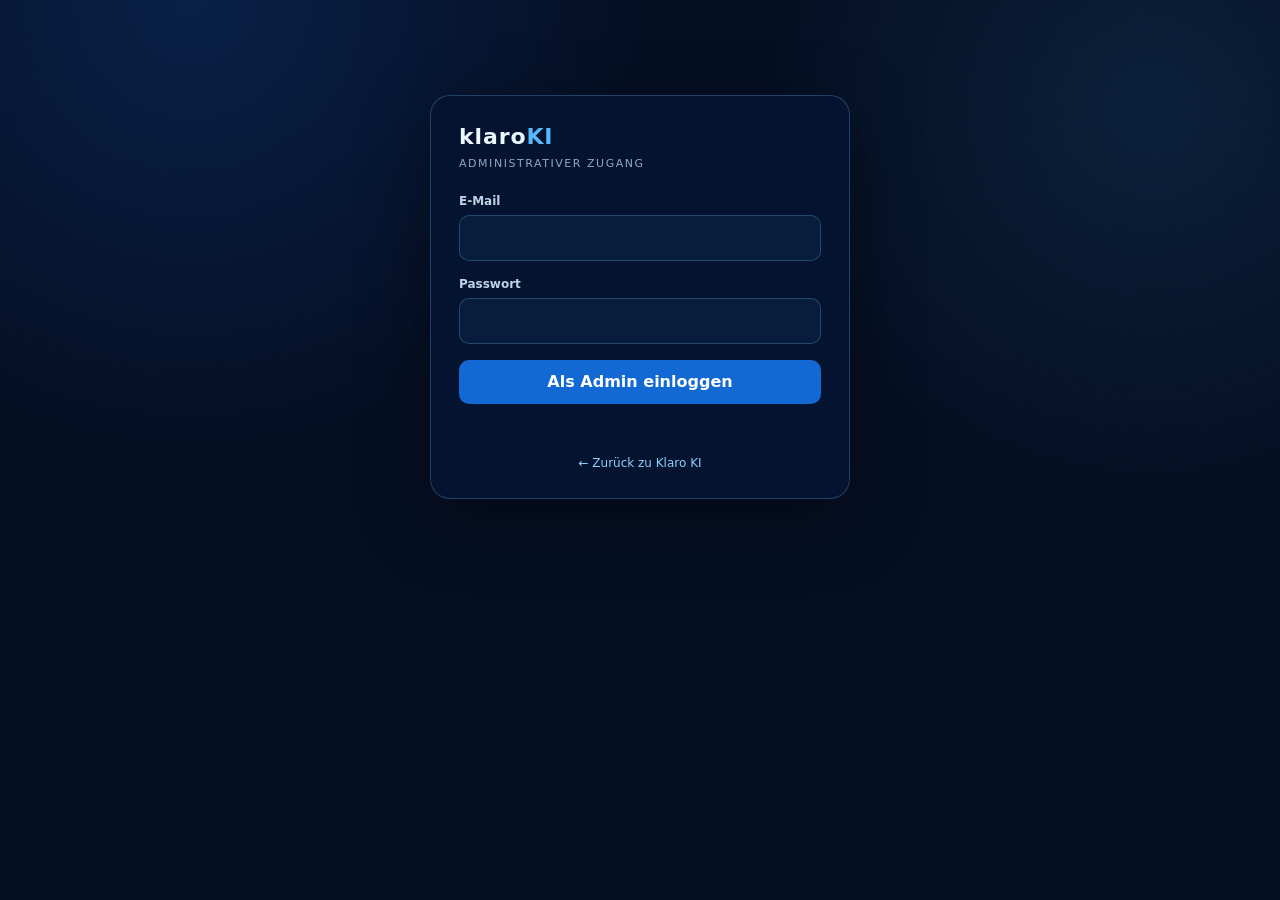
==== commit 436a84f4: "Add files via upload" ====
--- a/admin.html
+++ b/admin.html
@@ -2,7 +2,7 @@
 <html lang="de">
 <head>
 <meta charset="utf-8">
-<meta name="viewport" content="width=device-width, initial-scale=1">
+<meta name="viewport" content="width=device-width, initial-scale=1, viewport-fit=cover">
 <meta name="theme-color" content="#0b4ca8">
 <title>Klaro KI – Admin</title>
 <!-- InMobi Choice. Consent Manager Tag v3.0 (for TCF 2.3) -->
@@ -83,17 +83,51 @@
 <!-- End InMobi Choice. Consent Manager Tag v3.0 (for TCF 2.3) -->
 <style>
 :root{font-family:Inter,system-ui,-apple-system,BlinkMacSystemFont,"Segoe UI",sans-serif;color:#eaf7ff;background:#06152f}
-*{box-sizing:border-box}body{margin:0;min-height:100vh;padding:32px 18px 48px;background:radial-gradient(circle at 50% 10%,rgba(18,105,211,.22),transparent 42%),#06152f}.page{width:min(920px,100%);margin:0 auto}
+*,*::before,*::after{box-sizing:border-box}html{-webkit-text-size-adjust:100%;text-size-adjust:100%}body{margin:0;min-height:100vh;padding:32px 18px 48px;background:radial-gradient(circle at 50% 10%,rgba(18,105,211,.22),transparent 42%),#06152f}.page{width:min(920px,100%);margin:0 auto}
 .card{width:min(420px,100%);margin:7vh auto 0;padding:28px;border:1px solid rgba(118,199,255,.25);border-radius:20px;background:rgba(5,20,48,.96);box-shadow:0 20px 70px rgba(0,0,0,.4)}.brand{font-weight:900;letter-spacing:.04em;font-size:22px}.brand span{color:#56b8ff}.eyebrow{margin:8px 0 24px;color:#8ea9bf;font-size:11px;letter-spacing:.14em;text-transform:uppercase}
-label{display:block;margin:0 0 7px;color:#bcd4e5;font-size:12px;font-weight:700}input{width:100%;padding:12px 13px;margin:0 0 16px;border:1px solid rgba(118,199,255,.25);border-radius:10px;background:#081c3c;color:#fff;outline:none}input:focus{border-color:#56b8ff}button{font:inherit}.primary{width:100%;padding:12px;border:0;border-radius:10px;background:#1269d3;color:#fff;font-weight:800;cursor:pointer}.primary:hover{filter:brightness(1.08)}#message{min-height:20px;margin:14px 0 0;color:#ffb9c0;font-size:12px}a{color:#8fcfff;font-size:12px;text-decoration:none}.back-link{display:block;margin-top:18px;text-align:center}.hidden{display:none!important}
+label{display:block;margin:0 0 7px;color:#bcd4e5;font-size:12px;font-weight:700}input{width:100%;padding:12px 13px;margin:0 0 16px;font-size:16px;line-height:1.25;border:1px solid rgba(118,199,255,.25);border-radius:10px;background:#081c3c;color:#fff;outline:none}input:focus{border-color:#56b8ff}button{font:inherit}.primary{width:100%;padding:12px;font-size:16px;line-height:1.25;border:0;border-radius:10px;background:#1269d3;color:#fff;font-weight:800;cursor:pointer}.primary:hover{filter:brightness(1.08)}#message{min-height:20px;margin:14px 0 0;color:#ffb9c0;font-size:12px}a{color:#8fcfff;font-size:12px;text-decoration:none}.back-link{display:block;margin-top:18px;text-align:center}.hidden{display:none!important}
 .admin-header{display:flex;align-items:center;justify-content:space-between;gap:16px;margin:0 0 20px}.admin-header .brand{font-size:24px}.admin-subtitle{margin:5px 0 0;color:#8ea9bf;font-size:12px}.logout{border:1px solid rgba(118,199,255,.28);border-radius:10px;background:rgba(5,20,48,.9);color:#8fcfff;padding:9px 13px;font-size:12px;font-weight:800;cursor:pointer}.logout:hover{filter:brightness(1.12)}.admin-welcome{margin-bottom:18px;padding:16px;border:1px solid rgba(118,199,255,.18);border-radius:14px;background:rgba(255,255,255,.035)}.admin-welcome strong{display:block;font-size:14px}.admin-welcome span{display:block;margin-top:4px;color:#8ea9bf;font-size:11px}
 .klaro-status-panel{width:100%;padding:18px;border:1px solid rgba(118,199,255,.25);border-radius:18px;background:rgba(5,20,48,.97);color:#eaf7ff;box-shadow:0 18px 55px rgba(0,0,0,.38);backdrop-filter:blur(14px)}.klaro-status-head{display:flex;align-items:center;justify-content:space-between;gap:10px}.klaro-status-head strong{font-size:15px}.klaro-status-refresh{border:0;background:transparent;color:#a9c9df;font-size:20px;cursor:pointer}.klaro-status-note{margin:5px 0 14px;color:#8ea9bf;font-size:11px;line-height:1.4}.klaro-status-list{display:flex;flex-direction:column;gap:7px}.klaro-status-item{display:grid;grid-template-columns:10px 1fr auto;gap:9px;align-items:center;padding:10px;border-radius:10px;background:rgba(255,255,255,.045);border:1px solid rgba(255,255,255,.06)}.klaro-status-item strong{display:block;font-size:12px}.klaro-status-item small{display:block;margin-top:2px;color:#8ea9bf;font-size:10px}.klaro-status-item b{font-size:9px;font-family:ui-monospace,SFMono-Regular,Menlo,monospace;font-weight:800;letter-spacing:.04em;color:#9eb5c8;text-align:right}.status-dot{display:block;width:8px;height:8px;border-radius:50%;background:#73849a;box-shadow:0 0 7px transparent}.status-ok .status-dot{background:#53e6a0;box-shadow:0 0 8px rgba(83,230,160,.65)}.status-warn .status-dot{background:#ffd36b;box-shadow:0 0 8px rgba(255,211,107,.55)}.status-error .status-dot{background:#ff6f7d;box-shadow:0 0 8px rgba(255,111,125,.55)}.status-ok b{color:#6ee7b7}.status-warn b{color:#ffd36b}.status-error b{color:#ff8d99}.klaro-status-overall{display:flex;align-items:center;gap:8px;margin-top:10px;padding-top:10px;border-top:1px solid rgba(255,255,255,.08);font-size:11px}.klaro-status-overall.status-ok{color:#6ee7b7}.klaro-status-overall.status-warn{color:#ffd36b}.klaro-status-overall.status-error{color:#ff8d99}
-.admin-footer{margin-top:34px;padding:20px 0 0;border-top:1px solid rgba(118,199,255,.14);text-align:center;color:#8ea9bf}.admin-footer nav{display:flex;justify-content:center;gap:18px;flex-wrap:wrap;margin-bottom:10px}.admin-footer nav a{font-size:12px}.admin-copyright{font-size:11px;opacity:.55}.status-below-footer{margin-top:22px}.status-below-footer .status-label{margin:0 0 8px;color:#6f91aa;font-size:10px;font-weight:800;letter-spacing:.14em;text-transform:uppercase}
+.status-below-footer{margin-top:22px}.status-below-footer .status-label{margin:0 0 8px;color:#6f91aa;font-size:10px;font-weight:800;letter-spacing:.14em;text-transform:uppercase}
 @media(max-width:700px){body{padding:22px 12px 36px}.card{margin-top:4vh;padding:24px}.admin-header{align-items:flex-start}.admin-header .brand{font-size:21px}.logout{padding:8px 10px}.klaro-status-panel{padding:14px}.klaro-status-item{grid-template-columns:10px 1fr}.klaro-status-item b{grid-column:2;text-align:left;margin-top:-3px}}
 
 .admin-analytics{margin-top:28px}.admin-analytics-head{display:flex;justify-content:space-between;align-items:flex-end;gap:18px;margin-bottom:14px}.admin-analytics-head h2{margin:2px 0 5px;font-size:19px}.admin-analytics-note{margin:0;color:#8ea9bf;font-size:11px;line-height:1.5;max-width:640px}.admin-analytics-actions{display:flex;gap:8px;align-items:center}.admin-analytics-actions select,.admin-analytics-actions button{border:1px solid rgba(118,199,255,.25);border-radius:9px;background:#081c3c;color:#dff3ff;padding:9px 11px;font-size:11px;font-weight:700}.admin-analytics-actions button{cursor:pointer}.analytics-message{margin:0 0 14px;padding:12px;border:1px solid rgba(118,199,255,.16);border-radius:10px;background:rgba(255,255,255,.035);color:#8ea9bf;font-size:11px}.analytics-grid{display:grid;grid-template-columns:repeat(3,minmax(0,1fr));gap:10px}.analytics-kpis article{padding:14px;border:1px solid rgba(118,199,255,.16);border-radius:13px;background:rgba(5,20,48,.82)}.analytics-kpis span{display:block;color:#8ea9bf;font-size:10px;text-transform:uppercase;letter-spacing:.08em}.analytics-kpis strong{display:block;margin-top:6px;font-size:22px}.analytics-columns{display:grid;grid-template-columns:repeat(2,minmax(0,1fr));gap:12px;margin-top:12px}.analytics-box{padding:15px;border:1px solid rgba(118,199,255,.16);border-radius:14px;background:rgba(5,20,48,.82)}.analytics-box h3{margin:0 0 12px;font-size:12px}.analytics-list{display:flex;flex-direction:column;gap:7px}.analytics-row{display:grid;grid-template-columns:minmax(0,1fr) auto;gap:10px;align-items:center;padding:8px 9px;border-radius:8px;background:rgba(255,255,255,.035)}.analytics-row span{overflow:hidden;text-overflow:ellipsis;white-space:nowrap;color:#c6d9e7;font-size:10px}.analytics-row b{font-size:10px;color:#6ee7b7}.analytics-daily{margin-top:12px}.analytics-daily-list{display:grid;grid-template-columns:repeat(auto-fill,minmax(150px,1fr));gap:8px}.analytics-day{padding:10px;border-radius:9px;background:rgba(255,255,255,.035);border:1px solid rgba(255,255,255,.05)}.analytics-day strong{display:block;font-size:11px}.analytics-day small{display:block;margin-top:4px;color:#8ea9bf;font-size:9px;line-height:1.5}
 @media(max-width:700px){.admin-analytics-head{align-items:flex-start;flex-direction:column}.admin-analytics-actions{width:100%}.admin-analytics-actions select,.admin-analytics-actions button{flex:1}.analytics-grid,.analytics-columns{grid-template-columns:1fr}.analytics-kpis article{padding:12px}}
 
+/* Admin Dashboard redesign */
+body{background:radial-gradient(circle at 15% 0%,rgba(20,105,210,.20),transparent 32%),radial-gradient(circle at 90% 12%,rgba(64,190,255,.10),transparent 28%),#050f24}
+.page{width:min(1220px,100%)}
+.admin-topbar{display:flex;justify-content:space-between;align-items:center;gap:24px;margin:0 0 18px;padding:18px 20px;border:1px solid rgba(118,199,255,.18);border-radius:22px;background:linear-gradient(135deg,rgba(8,29,65,.94),rgba(5,18,43,.92));box-shadow:0 18px 55px rgba(0,0,0,.24)}
+.admin-brand-wrap{display:flex;align-items:center;gap:16px}.admin-brand-wrap>.brand{font-size:26px;min-width:82px}.admin-kicker,.section-eyebrow{margin:0 0 5px;color:#69c5ff;font-size:9px;font-weight:900;letter-spacing:.16em}.admin-topbar h1{margin:0;font-size:22px}.admin-subtitle{margin:4px 0 0;color:#8ea9bf;font-size:11px}.admin-top-actions{display:flex;align-items:center;gap:9px}.session-pill{display:inline-flex;align-items:center;gap:7px;padding:8px 10px;border:1px solid rgba(83,230,160,.18);border-radius:999px;background:rgba(83,230,160,.06);color:#9fe8c5;font-size:10px;font-weight:800}.session-pill i{width:7px;height:7px;border-radius:50%;background:#53e6a0;box-shadow:0 0 8px rgba(83,230,160,.7)}
+.admin-nav{position:sticky;top:10px;z-index:20;display:flex;gap:6px;overflow:auto;margin:0 0 16px;padding:6px;border:1px solid rgba(118,199,255,.14);border-radius:14px;background:rgba(5,18,43,.88);backdrop-filter:blur(16px)}.admin-nav a{flex:0 0 auto;padding:8px 11px;border-radius:9px;color:#9fb9ca;font-size:10px;font-weight:800;text-decoration:none}.admin-nav a:hover{background:rgba(86,184,255,.10);color:#eaf7ff}
+.admin-hero-panel{display:flex;justify-content:space-between;align-items:flex-end;gap:20px;margin-bottom:12px;padding:22px;border:1px solid rgba(118,199,255,.17);border-radius:20px;background:linear-gradient(120deg,rgba(11,52,104,.72),rgba(6,24,55,.90))}.admin-hero-panel h2{margin:0 0 7px;font-size:25px}.admin-hero-panel p{margin:0;max-width:760px;color:#9db6c9;font-size:12px;line-height:1.55}.hero-meta{min-width:150px;text-align:right}.hero-meta span{display:block;color:#e8f7ff;font-size:18px;font-weight:900}.hero-meta small{display:block;margin-top:4px;color:#7795aa;font-size:9px}
+.dashboard-kpis{display:grid;grid-template-columns:repeat(4,minmax(0,1fr));gap:9px;margin-bottom:14px}.dashboard-kpi{min-height:105px;padding:15px;border:1px solid rgba(118,199,255,.14);border-radius:15px;background:rgba(6,23,52,.88)}.dashboard-kpi.accent{border-color:rgba(86,184,255,.35);background:linear-gradient(145deg,rgba(18,105,211,.20),rgba(6,23,52,.92))}.dashboard-kpi span,.insight-card span{display:block;color:#86a3b7;font-size:9px;font-weight:800;letter-spacing:.08em;text-transform:uppercase}.dashboard-kpi strong{display:block;margin:9px 0 3px;font-size:25px}.dashboard-kpi small,.insight-card small{color:#718ea3;font-size:9px}
+.admin-section{margin-top:14px}.section-heading{display:flex;justify-content:space-between;align-items:flex-end;gap:18px;margin-bottom:10px}.section-heading h2{margin:0;font-size:19px}.section-heading p{margin:4px 0 0;color:#819caf;font-size:10px}.icon-action{width:34px;height:34px;border:1px solid rgba(118,199,255,.20);border-radius:10px;background:#081c3c;color:#bfe7ff;font-size:17px;cursor:pointer}.system-grid{display:grid;grid-template-columns:repeat(3,minmax(0,1fr));gap:8px}.status-card{display:grid;grid-template-columns:9px 1fr auto;gap:9px;align-items:center;padding:13px;border:1px solid rgba(118,199,255,.13);border-radius:12px;background:rgba(6,23,52,.86)}.status-card strong{display:block;font-size:11px}.status-card small{display:block;margin-top:3px;color:#718ea3;font-size:9px}.status-card b{font-size:9px}.system-overall{display:flex;align-items:center;gap:8px;margin-top:9px;padding:10px 12px;border-radius:10px;background:rgba(255,255,255,.035);color:#8ea9bf;font-size:10px}.status-ok .status-dot{background:#53e6a0;box-shadow:0 0 8px rgba(83,230,160,.65)}.status-warn .status-dot{background:#ffd36b;box-shadow:0 0 8px rgba(255,211,107,.55)}.status-error .status-dot{background:#ff6f7d;box-shadow:0 0 8px rgba(255,111,125,.55)}.status-ok b,.system-overall.status-ok{color:#6ee7b7}.status-warn b,.system-overall.status-warn{color:#ffd36b}.status-error b,.system-overall.status-error{color:#ff8d99}.status-card.status-ok,.status-card.status-warn,.status-card.status-error{color:inherit}.status-dot{display:block;width:8px;height:8px;border-radius:50%;background:#718196}
+.analytics-heading{margin-top:4px}.admin-analytics-actions{display:flex;gap:7px}.admin-analytics-actions select,.admin-analytics-actions button{border:1px solid rgba(118,199,255,.20);border-radius:9px;background:#081c3c;color:#dff3ff;padding:9px 10px;font-size:10px;font-weight:800}.admin-analytics-actions button{cursor:pointer}.analytics-message{margin:0 0 10px;padding:10px 12px;border:1px solid rgba(118,199,255,.14);border-radius:10px;background:rgba(255,255,255,.035);color:#8ea9bf;font-size:10px}.insight-grid{display:grid;grid-template-columns:repeat(4,minmax(0,1fr));gap:9px;margin-bottom:10px}.insight-card{padding:14px;border:1px solid rgba(118,199,255,.13);border-radius:13px;background:rgba(6,23,52,.86)}.insight-card strong{display:block;margin:7px 0 3px;font-size:20px}.analytics-main-grid{display:grid;grid-template-columns:1.6fr 1fr;gap:10px;margin-bottom:10px}.analytics-box{padding:15px;border:1px solid rgba(118,199,255,.13);border-radius:15px;background:rgba(6,23,52,.86);margin-bottom:10px}.box-heading{display:flex;justify-content:space-between;align-items:flex-start;gap:12px;margin-bottom:12px}.box-heading h3{margin:0;font-size:12px}.box-heading p{margin:4px 0 0;color:#718ea3;font-size:9px;line-height:1.45}.legend{display:flex;align-items:center;gap:5px;color:#8ea9bf;font-size:9px}.legend i{display:block;width:7px;height:7px;border-radius:50%;background:#56b8ff}.trend-chart{height:205px;display:flex;align-items:flex-end;gap:4px;padding:12px 4px 0;border-bottom:1px solid rgba(255,255,255,.08);overflow:hidden}.trend-bar{position:relative;flex:1;min-width:5px;max-width:20px;height:var(--h);border-radius:5px 5px 1px 1px;background:linear-gradient(180deg,#56b8ff,rgba(18,105,211,.35));opacity:.9}.trend-bar span{position:absolute;bottom:-19px;left:50%;transform:translateX(-50%);color:#5f7d92;font-size:7px;white-space:nowrap}.trend-empty{align-self:center;width:100%;text-align:center;color:#6f8ca1;font-size:10px}.insights-list{display:flex;flex-direction:column;gap:7px}.insight-row{display:grid;grid-template-columns:24px 1fr auto;gap:9px;align-items:center;padding:9px;border-radius:9px;background:rgba(255,255,255,.035)}.insight-icon{width:24px;height:24px;display:grid;place-items:center;border-radius:8px;background:rgba(86,184,255,.10);color:#70c8ff;font-size:11px}.insight-row strong{display:block;font-size:10px}.insight-row small{display:block;margin-top:2px;color:#718ea3;font-size:8px}.insight-row b{font-size:10px;color:#bfe7ff}.analytics-columns{display:grid;grid-template-columns:repeat(2,minmax(0,1fr));gap:12px}.compact-columns{grid-template-columns:repeat(4,minmax(0,1fr))}.compact-columns section{min-width:0}.analytics-columns h4{margin:0 0 8px;color:#a9c3d3;font-size:10px}.analytics-list{display:flex;flex-direction:column;gap:5px}.analytics-row{display:grid;grid-template-columns:minmax(0,1fr) auto;gap:8px;align-items:center;padding:7px 8px;border-radius:8px;background:rgba(255,255,255,.035)}.analytics-row span{overflow:hidden;text-overflow:ellipsis;white-space:nowrap;color:#c6d9e7;font-size:9px}.analytics-row b{font-size:9px;color:#6ee7b7}.analytics-daily-list{display:grid;grid-template-columns:repeat(2,minmax(0,1fr));gap:5px;max-height:300px;overflow:auto}.analytics-day{padding:7px;border-radius:7px;background:rgba(255,255,255,.035)}.analytics-day strong{display:block;font-size:9px}.analytics-day small{display:block;margin-top:3px;color:#718ea3;font-size:8px;line-height:1.45}
+@media(max-width:900px){.dashboard-kpis{grid-template-columns:repeat(2,minmax(0,1fr))}.system-grid{grid-template-columns:repeat(2,minmax(0,1fr))}.compact-columns{grid-template-columns:repeat(2,minmax(0,1fr))}.analytics-main-grid{grid-template-columns:1fr}.insight-grid{grid-template-columns:repeat(2,minmax(0,1fr))}}
+@media(max-width:620px){body{padding:14px 10px 28px}.admin-topbar{align-items:flex-start;flex-direction:column;padding:15px}.admin-brand-wrap{align-items:flex-start}.admin-top-actions{width:100%;justify-content:space-between}.admin-nav{top:6px}.admin-hero-panel{align-items:flex-start;flex-direction:column;padding:16px}.admin-hero-panel h2{font-size:21px}.hero-meta{width:100%;text-align:left}.dashboard-kpis,.system-grid,.insight-grid,.analytics-columns,.compact-columns{grid-template-columns:1fr}.section-heading{align-items:flex-start;flex-direction:column}.analytics-heading{align-items:stretch}.admin-analytics-actions{width:100%}.admin-analytics-actions select,.admin-analytics-actions button{flex:1}.trend-chart{height:170px}}
+
+  .audit-content{margin-top:10px}
+  .audit-table-wrap{overflow:auto;border:1px solid rgba(118,199,255,.16);border-radius:13px;background:rgba(5,20,48,.82)}
+  .audit-table{width:100%;border-collapse:collapse;min-width:980px;font-size:10px}
+  .audit-table th{padding:10px 9px;text-align:left;color:#8ea9bf;font-size:9px;letter-spacing:.05em;text-transform:uppercase;border-bottom:1px solid rgba(118,199,255,.14);white-space:nowrap}
+  .audit-table td{padding:9px;border-bottom:1px solid rgba(118,199,255,.08);color:#dff3ff;vertical-align:top}
+  .audit-table tr:last-child td{border-bottom:0}
+  .audit-status{display:inline-flex;align-items:center;padding:4px 7px;border-radius:999px;font-weight:800;font-size:9px}
+  .audit-status.success{color:#6ff0bd;background:rgba(55,220,150,.10)}
+  .audit-status.error{color:#ffb4a8;background:rgba(255,90,80,.10)}
+  .audit-detail{max-width:330px;white-space:pre-wrap;word-break:break-word;color:#8ea9bf}
+  .audit-empty{padding:18px;color:#8ea9bf;text-align:center}
+  .audit-action{font-weight:800;color:#dff3ff}
+  @media(max-width:760px){.audit-table{min-width:900px}.audit-detail{max-width:260px}.audit-toggle{appearance:none;border:0;background:transparent;color:#dff3ff;font:inherit;font-weight:800;cursor:pointer;padding:0;text-align:left}
+.audit-toggle::after{content:'＋';display:inline-block;margin-left:7px;color:#75c8ff;font-weight:700}
+.audit-toggle[aria-expanded="true"]::after{content:'−'}
+.audit-table tr.audit-detail-row td{padding:0;border-bottom:1px solid rgba(118,199,255,.10);background:rgba(3,14,35,.72)}
+.audit-detail-panel{display:grid;grid-template-columns:repeat(2,minmax(0,1fr));gap:10px;padding:12px}
+.audit-detail-card{border:1px solid rgba(118,199,255,.12);border-radius:10px;padding:10px;background:rgba(8,25,56,.72)}
+.audit-detail-label{display:block;margin-bottom:5px;color:#75c8ff;font-size:9px;font-weight:800;letter-spacing:.08em;text-transform:uppercase}
+.audit-detail-value{margin:0;color:#dff3ff;font-size:10px;line-height:1.45;white-space:pre-wrap;word-break:break-word}
+@media (max-width:700px){.audit-detail-panel{grid-template-columns:1fr}}}
 </style>
 </head>
 <body>
@@ -104,60 +138,147 @@
 <a class="back-link" href="index.html">← Zurück zu Klaro KI</a>
 </section>
 <main id="adminView" class="hidden">
-<header class="admin-header"><div><div class="brand">klaro<span>KI</span></div><p class="admin-subtitle">Administrationsbereich</p></div><button id="adminLogout" class="logout" type="button">Abmelden</button></header>
-<div class="admin-welcome"><strong>Admin-Zugang aktiv</strong><span>Nur diese eingeloggte Admin-Sitzung kann den Systemstatus sehen.</span></div>
+  <header class="admin-topbar">
+    <div class="admin-brand-wrap">
+      <div class="brand">klaro<span>KI</span></div>
+      <div>
+        <p class="admin-kicker">CONTROL CENTER</p>
+        <h1>Admin Dashboard</h1>
+        <p class="admin-subtitle">Übersicht über Nutzung, Systemstatus und wichtige Kennzahlen.</p>
+      </div>
+    </div>
+    <div class="admin-top-actions">
+      <span class="session-pill"><i></i> Admin-Sitzung aktiv</span>
+      <button id="adminLogout" class="logout" type="button">Abmelden</button>
+    </div>
+  </header>
+
+  <nav class="admin-nav" aria-label="Admin-Navigation">
+    <a href="#dashboardOverview">Übersicht</a>
+    <a href="#adminAnalytics">Analytics</a>
+    <a href="#adminActivity">Aktivitäten</a>
+    <a href="#adminTechnology">Technik</a>
+    <a href="#adminAudience">Nutzung</a>
+    <a href="#adminSources">Quellen</a>
+  </nav>
+
+  <section id="dashboardOverview" class="admin-hero-panel">
+    <div>
+      <span class="section-eyebrow">KLARO KI / LIVE</span>
+      <h2>Was passiert gerade auf deiner Plattform?</h2>
+      <p>Alle Werte stammen aus den vorhandenen Analytics-Daten. Der Zeitraum kann jederzeit zwischen 7, 30, 90 und 365 Tagen gewechselt werden.</p>
+    </div>
+    <div class="hero-meta">
+      <span id="dashboardPeriodLabel">30 Tage</span>
+      <small id="dashboardUpdated">Noch nicht geladen</small>
+    </div>
+  </section>
+
+  <section class="dashboard-kpis" aria-label="Wichtige Kennzahlen">
+    <article class="dashboard-kpi accent"><span>Besucher</span><strong id="statVisitors">–</strong><small>eindeutige Besucher</small></article>
+    <article class="dashboard-kpi"><span>Sitzungen</span><strong id="statSessions">–</strong><small>erfasste Sessions</small></article>
+    <article class="dashboard-kpi"><span>KI-Nutzung</span><strong id="statAi">–</strong><small>KI-Interaktionen</small></article>
+    <article class="dashboard-kpi"><span>Seitenaufrufe</span><strong id="statPageViews">–</strong><small>Page Views</small></article>
+    <article class="dashboard-kpi"><span>KI-Erfolgsquote</span><strong id="statAiRate">–</strong><small>erfolgreiche Ergebnisse</small></article>
+    <article class="dashboard-kpi"><span>Ø Besuchsdauer</span><strong id="statAvgDuration">–</strong><small>pro Session</small></article>
+    <article class="dashboard-kpi"><span>Ø KI-Dauer</span><strong id="statAvgAi">–</strong><small>pro KI-Ergebnis</small></article>
+    <article class="dashboard-kpi"><span>Seiten / Session</span><strong id="statPagesPerSession">–</strong><small>durchschnittlich</small></article>
+  </section>
+
+  <section id="adminStatus" class="admin-section hidden" aria-labelledby="adminStatusTitle">
+    <div class="section-heading">
+      <div><span class="section-eyebrow">SYSTEM</span><h2 id="adminStatusTitle">Systemstatus</h2><p>Live-Prüfung der aktuell erreichbaren Dienste.</p></div>
+      <button id="klaroStatusRefresh" class="icon-action" type="button" aria-label="Status aktualisieren">↻</button>
+    </div>
+    <div class="system-grid">
+      <div class="klaro-status-item status-card" data-service="klaro"><span class="status-dot"></span><div><strong>Klaro KI</strong><small>Oberfläche &amp; Antwortlogik</small></div><b>Prüfung …</b></div>
+      <div class="klaro-status-item status-card" data-service="database"><span class="status-dot"></span><div><strong>Supabase</strong><small>Wissensbasis / Datenbank</small></div><b>Prüfung …</b></div>
+      <div class="klaro-status-item status-card" data-service="websearch"><span class="status-dot"></span><div><strong>Webrecherche</strong><small>/api/web-search</small></div><b>Prüfung …</b></div>
+      <div class="klaro-status-item status-card" data-service="stripe"><span class="status-dot"></span><div><strong>Stripe</strong><small>Premium / Zahlungsdienst</small></div><b>Prüfung …</b></div>
+      <div class="klaro-status-item status-card" data-service="moneytizer"><span class="status-dot"></span><div><strong>The Moneytizer</strong><small>Werbung / Monetarisierung</small></div><b>Prüfung …</b></div>
+      <div class="klaro-status-item status-card" data-service="cmp"><span class="status-dot"></span><div><strong>CMP</strong><small>Consent / TCF 2.3</small></div><b>Prüfung …</b></div>
+    </div>
+    <div class="system-overall" id="klaroStatusOverall"><span class="status-dot"></span><strong>Gesamtsystem: Prüfung …</strong></div>
+  </section>
+
+  <section id="adminAnalytics" class="admin-section hidden" aria-labelledby="adminAnalyticsTitle">
+    <div class="section-heading analytics-heading">
+      <div><span class="section-eyebrow">ANALYTICS</span><h2 id="adminAnalyticsTitle">Besucher &amp; Nutzung</h2><p>Anonyme Nutzungsstatistik nach entsprechender CMP-Einwilligung.</p></div>
+      <div class="admin-analytics-actions"><select id="analyticsPeriod" aria-label="Zeitraum"><option value="7">7 Tage</option><option value="30" selected>30 Tage</option><option value="90">90 Tage</option><option value="365">365 Tage</option></select><button id="analyticsRefresh" type="button">↻ Aktualisieren</button></div>
+    </div>
+    <div id="analyticsMessage" class="analytics-message">Statistik wird geladen …</div>
+    <div id="analyticsContent" class="hidden">
+      <div class="insight-grid">
+        <article class="insight-card"><span>KI erfolgreich</span><strong id="statAiSuccess">–</strong><small>positive KI-Ergebnisse</small></article>
+        <article class="insight-card"><span>KI-Fehler</span><strong id="statAiErrors">–</strong><small>fehlgeschlagene Ergebnisse</small></article>
+        <article class="insight-card"><span>Gesamte Besuchszeit</span><strong id="statTotalDuration">–</strong><small>über den gewählten Zeitraum</small></article>
+        <article class="insight-card"><span>Besucher → KI</span><strong id="statAiPerVisitor">–</strong><small>KI-Interaktionen je Besucher</small></article>
+      </div>
+
+      <div class="analytics-main-grid">
+        <section class="analytics-box trend-box"><div class="box-heading"><div><h3>Entwicklung</h3><p>Besucher, KI-Interaktionen und Seitenaufrufe pro Tag.</p></div><span class="legend"><i></i> Besucher</span></div><div id="analyticsTrend" class="trend-chart" aria-label="Tagesverlauf"></div></section>
+        <section class="analytics-box"><div class="box-heading"><div><h3>Schnelle Einblicke</h3><p>Die aktuell wichtigsten Muster im gewählten Zeitraum.</p></div></div><div id="analyticsInsights" class="insights-list"></div></section>
+      </div>
+
+      <section id="adminTechnology" class="analytics-box"><div class="box-heading"><div><span class="section-eyebrow">TECHNIK</span><h3>Technik &amp; Geräte</h3><p>Welche Geräte, Browser, Betriebssysteme und Bildschirmgrößen genutzt werden.</p></div></div><div class="analytics-columns compact-columns">
+        <section><h4>Endgeräte</h4><div id="analyticsDevices" class="analytics-list"></div></section>
+        <section><h4>Browser</h4><div id="analyticsBrowsers" class="analytics-list"></div></section>
+        <section><h4>Betriebssysteme</h4><div id="analyticsOs" class="analytics-list"></div></section>
+        <section><h4>Bildschirmauflösung</h4><div id="analyticsScreens" class="analytics-list"></div></section>
+      </div></section>
+
+      <section id="adminAudience" class="analytics-box"><div class="box-heading"><div><span class="section-eyebrow">PUBLIKUM</span><h3>Nutzerstruktur</h3><p>Länder und Sprachen der erfassten Sessions.</p></div></div><div class="analytics-columns compact-columns">
+        <section><h4>Länder</h4><div id="analyticsCountries" class="analytics-list"></div></section>
+        <section><h4>Sprachen</h4><div id="analyticsLanguages" class="analytics-list"></div></section>
+      </div></section>
+
+      <section id="adminSources" class="analytics-box"><div class="box-heading"><div><span class="section-eyebrow">QUELLEN &amp; INHALTE</span><h3>Herkunft &amp; Nutzung</h3><p>Woher Besucher kommen, welche Seiten sie öffnen und welche UI-Aktionen sie ausführen.</p></div></div><div class="analytics-columns compact-columns">
+        <section><h4>Referrer / Zugriffsquellen</h4><div id="analyticsReferrers" class="analytics-list"></div></section>
+        <section><h4>Aufgerufene Seiten</h4><div id="analyticsPages" class="analytics-list"></div></section>
+        <section><h4>UI-Interaktionen</h4><div id="analyticsInteractions" class="analytics-list"></div></section>
+        <section><h4>Tagesverlauf</h4><div id="analyticsDaily" class="analytics-daily-list"></div></section>
+      </div></section>
+    </div>
+  </section>
+
+  <section id="adminActivity" class="admin-section hidden" aria-labelledby="adminActivityTitle">
+    <div class="section-heading analytics-heading">
+      <div>
+        <span class="section-eyebrow">AUDIT LOG</span>
+        <h2 id="adminActivityTitle">Was schreibt Klaro?</h2>
+        <p>Serverseitig protokollierte Schreibvorgänge: wann, was, woher, wohin und mit welchem Ergebnis.</p>
+      </div>
+      <div class="admin-analytics-actions">
+        <select id="auditStatus" aria-label="Audit-Status">
+          <option value="">Alle Status</option>
+          <option value="success">Erfolgreich</option>
+          <option value="error">Fehler</option>
+        </select>
+        <button id="auditRefresh" type="button">↻ Aktualisieren</button>
+      </div>
+    </div>
+    <div id="auditMessage" class="analytics-message hidden"></div>
+    <div id="auditContent" class="audit-content">
+      <div class="audit-table-wrap">
+        <table class="audit-table">
+          <thead>
+            <tr>
+              <th>Wann</th>
+              <th>Aktion</th>
+              <th>Quelle</th>
+              <th>Ziel</th>
+              <th>Datensatz</th>
+              <th>Status</th>
+              <th>Request-ID</th>
+              <th>Details</th>
+            </tr>
+          </thead>
+          <tbody id="auditRows"></tbody>
+        </table>
+      </div>
+    </div>
+  </section>
 </main>
-<footer class="admin-footer"><nav aria-label="Admin-Fußzeile"><a href="index.html">Klaro KI</a><a href="impressum.html">Impressum</a><a href="mailto:dirkpelikan@freenet.de?subject=Klaro%20KI%20Admin">Kontakt</a><a href="#" id="adminPrivacyButton">Datenschutz</a></nav><div class="admin-copyright">© 2026 Klaro KI · Administrationsbereich</div></footer>
-<section id="adminStatus" class="status-below-footer hidden" aria-labelledby="adminStatusTitle">
-<p class="status-label">Nur für Admins</p><div class="klaro-status-panel"><div class="klaro-status-head"><strong id="adminStatusTitle">Klaro KI Systemstatus</strong><button id="klaroStatusRefresh" class="klaro-status-refresh" type="button" aria-label="Status aktualisieren">↻</button></div>
-<p class="klaro-status-note">Live-Prüfung der verfügbaren Dienste.</p><div class="klaro-status-list">
-<div class="klaro-status-item" data-service="klaro"><span class="status-dot"></span><div><strong>Klaro KI</strong><small>Oberfläche &amp; Antwortlogik</small></div><b>Prüfung …</b></div>
-<div class="klaro-status-item" data-service="database"><span class="status-dot"></span><div><strong>Externe Datenbank</strong><small>Supabase / Wissensbasis</small></div><b>Prüfung …</b></div>
-<div class="klaro-status-item" data-service="websearch"><span class="status-dot"></span><div><strong>Webrecherche</strong><small>Vercel /api/web-search</small></div><b>Prüfung …</b></div>
-<div class="klaro-status-item" data-service="stripe"><span class="status-dot"></span><div><strong>Stripe</strong><small>Premium / Zahlungsdienst</small></div><b>Prüfung …</b></div>
-<div class="klaro-status-item" data-service="moneytizer"><span class="status-dot"></span><div><strong>The Moneytizer</strong><small>Werbung / Monetarisierung</small></div><b>Prüfung …</b></div>
-<div class="klaro-status-item" data-service="cmp"><span class="status-dot"></span><div><strong>CMP</strong><small>Consent / TCF 2.3</small></div><b>Prüfung …</b></div></div>
-<div class="klaro-status-overall" id="klaroStatusOverall"><span class="status-dot"></span><strong>Gesamtsystem: Prüfung …</strong></div></div>
-</section>
-
-<section id="adminAnalytics" class="admin-analytics hidden" aria-labelledby="adminAnalyticsTitle">
-  <div class="admin-analytics-head">
-    <div>
-      <p class="status-label">Nur für Admins</p>
-      <h2 id="adminAnalyticsTitle">Besucher &amp; Nutzung</h2>
-      <p class="admin-analytics-note">Anonyme Nutzungsstatistik für den gewählten Zeitraum. Erfasst werden nur Messdaten nach entsprechender CMP-Einwilligung.</p>
-    </div>
-    <div class="admin-analytics-actions"><select id="analyticsPeriod" aria-label="Zeitraum"><option value="7">7 Tage</option><option value="30" selected>30 Tage</option><option value="90">90 Tage</option><option value="365">365 Tage</option></select><button id="analyticsRefresh" type="button">↻ Aktualisieren</button></div>
-  </div>
-  <div id="analyticsMessage" class="analytics-message">Statistik wird geladen …</div>
-  <div id="analyticsContent" class="hidden">
-    <div class="analytics-grid analytics-kpis">
-      <article><span>Besucher</span><strong id="statVisitors">–</strong></article>
-      <article><span>Sitzungen</span><strong id="statSessions">–</strong></article>
-      <article><span>Seitenaufrufe</span><strong id="statPageViews">–</strong></article>
-      <article><span>KI-Interaktionen</span><strong id="statAi">–</strong></article>
-      <article><span>KI erfolgreich</span><strong id="statAiSuccess">–</strong></article>
-      <article><span>KI-Fehler</span><strong id="statAiErrors">–</strong></article>
-      <article><span>Ø Besuchsdauer</span><strong id="statAvgDuration">–</strong></article>
-      <article><span>Gesamte Besuchszeit</span><strong id="statTotalDuration">–</strong></article>
-      <article><span>Ø KI-Dauer</span><strong id="statAvgAi">–</strong></article>
-    </div>
-    <div class="analytics-columns">
-      <section class="analytics-box"><h3>Endgeräte</h3><div id="analyticsDevices" class="analytics-list"></div></section>
-      <section class="analytics-box"><h3>Browser</h3><div id="analyticsBrowsers" class="analytics-list"></div></section>
-      <section class="analytics-box"><h3>Bildschirmauflösung</h3><div id="analyticsScreens" class="analytics-list"></div></section>
-      <section class="analytics-box"><h3>Betriebssysteme</h3><div id="analyticsOs" class="analytics-list"></div></section>
-      <section class="analytics-box"><h3>Sprachen</h3><div id="analyticsLanguages" class="analytics-list"></div></section>
-      <section class="analytics-box"><h3>Länder</h3><div id="analyticsCountries" class="analytics-list"></div></section>
-      <section class="analytics-box"><h3>Referrer / Zugriffsquellen</h3><div id="analyticsReferrers" class="analytics-list"></div></section>
-      <section class="analytics-box"><h3>Aufgerufene Seiten</h3><div id="analyticsPages" class="analytics-list"></div></section>
-      <section class="analytics-box"><h3>UI-Interaktionen</h3><div id="analyticsInteractions" class="analytics-list"></div></section>
-    </div>
-    <section class="analytics-box analytics-daily"><h3>Tagesverlauf</h3><div id="analyticsDaily" class="analytics-daily-list"></div></section>
-  </div>
-</section>
-
-</div>
 <script>
 const loginView=document.getElementById('loginView'),adminView=document.getElementById('adminView'),adminStatus=document.getElementById('adminStatus'),message=document.getElementById('message');const statusItems=[...document.querySelectorAll('.klaro-status-item')];
 const setStatus=(key,state,label)=>{const el=document.querySelector(`[data-service="${key}"]`);if(!el)return;el.classList.remove('status-ok','status-warn','status-error');el.classList.add('status-'+state);const b=el.querySelector('b');if(b)b.textContent=label;};
@@ -171,14 +292,97 @@
 const fmtNumber=n=>new Intl.NumberFormat('de-DE').format(Number(n||0));
 const fmtSeconds=s=>{const n=Math.round(Number(s||0));if(n<60)return `${n} Sek.`;const m=Math.floor(n/60),sec=n%60;return `${m} Min. ${sec} Sek.`;};
 function renderAnalyticsList(id,items){const el=document.getElementById(id);if(!el)return;el.innerHTML=(items||[]).slice(0,10).map(x=>`<div class="analytics-row"><span title="${String(x.name||'').replace(/"/g,'&quot;')}">${String(x.name||'Unbekannt')}</span><b>${fmtNumber(x.count)}</b></div>`).join('')||'<div class="analytics-row"><span>Keine Daten</span><b>0</b></div>';}
-function renderAnalytics(data){const s=data.summary||{};document.getElementById('statVisitors').textContent=fmtNumber(s.visitors);document.getElementById('statSessions').textContent=fmtNumber(s.sessions);document.getElementById('statPageViews').textContent=fmtNumber(s.page_views);document.getElementById('statAi').textContent=fmtNumber(s.ai_interactions);document.getElementById('statAiSuccess').textContent=fmtNumber(s.ai_successes);document.getElementById('statAiErrors').textContent=fmtNumber(s.ai_errors);document.getElementById('statAvgDuration').textContent=fmtSeconds(s.avg_session_seconds);document.getElementById('statTotalDuration').textContent=`${Number(s.total_session_minutes||0).toLocaleString('de-DE',{maximumFractionDigits:1})} Min.`;document.getElementById('statAvgAi').textContent=fmtSeconds(s.avg_ai_seconds);renderAnalyticsList('analyticsDevices',data.devices);renderAnalyticsList('analyticsBrowsers',data.browsers);renderAnalyticsList('analyticsScreens',data.screens);renderAnalyticsList('analyticsOs',data.operating_systems);renderAnalyticsList('analyticsLanguages',data.languages);renderAnalyticsList('analyticsCountries',data.countries);renderAnalyticsList('analyticsReferrers',data.referrers);renderAnalyticsList('analyticsPages',data.pages);renderAnalyticsList('analyticsInteractions',data.interaction_types);const daily=document.getElementById('analyticsDaily');daily.innerHTML=(data.daily||[]).slice(-31).map(x=>`<div class="analytics-day"><strong>${x.date}</strong><small>Besucher: ${fmtNumber(x.visitors)}<br>KI: ${fmtNumber(x.ai_interactions)}<br>Aufrufe: ${fmtNumber(x.page_views)}</small></div>`).join('')||'<div class="analytics-day"><strong>Keine Daten</strong></div>';}
+function renderTrend(daily){const el=document.getElementById('analyticsTrend');if(!el)return;const rows=(daily||[]).slice(-30);if(!rows.length){el.innerHTML='<div class="trend-empty">Noch keine Tagesdaten vorhanden.</div>';return;}const max=Math.max(1,...rows.map(x=>Number(x.visitors||0)));el.innerHTML=rows.map(x=>{const value=Number(x.visitors||0);const h=Math.max(4,Math.round((value/max)*100));const label=String(x.date||'').slice(5);return `<div class="trend-bar" style="--h:${h}%" title="${label}: ${fmtNumber(value)} Besucher"><span>${label}</span></div>`;}).join('');}
+function renderInsights(data){const s=data.summary||{}, rows=[];const top=(arr)=>arr&&arr.length?arr[0]:null;const device=top(data.devices),country=top(data.countries),ref=top(data.referrers),page=top(data.pages),interaction=top(data.interaction_types);if(device)rows.push(['◉','Häufigstes Gerät',device.name,fmtNumber(device.count)]);if(country)rows.push(['◎','Top-Land',country.name,fmtNumber(country.count)]);if(ref)rows.push(['↗','Top-Zugriffsquelle',ref.name,fmtNumber(ref.count)]);if(page)rows.push(['▤','Meistbesuchte Seite',page.name,fmtNumber(page.count)]);if(interaction)rows.push(['✦','Häufigste UI-Aktion',interaction.name,fmtNumber(interaction.count)]);if(!rows.length)rows.push(['·','Noch keine Muster','Keine Daten im Zeitraum','0']);document.getElementById('analyticsInsights').innerHTML=rows.map(r=>`<div class="insight-row"><span class="insight-icon">${r[0]}</span><div><strong>${r[1]}</strong><small>${String(r[2]).replace(/</g,'&lt;')}</small></div><b>${r[3]}</b></div>`).join('');}
+function renderAnalytics(data){const s=data.summary||{};const success=Number(s.ai_successes||0),errors=Number(s.ai_errors||0),results=success+errors;const rate=results?Math.round(success/results*100):0;document.getElementById('statVisitors').textContent=fmtNumber(s.visitors);document.getElementById('statSessions').textContent=fmtNumber(s.sessions);document.getElementById('statPageViews').textContent=fmtNumber(s.page_views);document.getElementById('statAi').textContent=fmtNumber(s.ai_interactions);document.getElementById('statAiSuccess').textContent=fmtNumber(success);document.getElementById('statAiErrors').textContent=fmtNumber(errors);document.getElementById('statAiRate').textContent=results?`${rate}%`:'–';document.getElementById('statAvgDuration').textContent=fmtSeconds(s.avg_session_seconds);document.getElementById('statTotalDuration').textContent=`${Number(s.total_session_minutes||0).toLocaleString('de-DE',{maximumFractionDigits:1})} Min.`;document.getElementById('statAvgAi').textContent=fmtSeconds(s.avg_ai_seconds);document.getElementById('statPagesPerSession').textContent=s.sessions?(Number(s.page_views||0)/Number(s.sessions||1)).toLocaleString('de-DE',{maximumFractionDigits:1}):'–';document.getElementById('statAiPerVisitor').textContent=s.visitors?(Number(s.ai_interactions||0)/Number(s.visitors||1)).toLocaleString('de-DE',{maximumFractionDigits:1}):'–';document.getElementById('dashboardPeriodLabel').textContent=`${data.period_days||analyticsPeriod.value} Tage`;document.getElementById('dashboardUpdated').textContent=data.generated_at?`Aktualisiert ${new Date(data.generated_at).toLocaleString('de-DE')}`:'Aktualisiert';renderTrend(data.daily);renderInsights(data);renderAnalyticsList('analyticsDevices',data.devices);renderAnalyticsList('analyticsBrowsers',data.browsers);renderAnalyticsList('analyticsScreens',data.screens);renderAnalyticsList('analyticsOs',data.operating_systems);renderAnalyticsList('analyticsLanguages',data.languages);renderAnalyticsList('analyticsCountries',data.countries);renderAnalyticsList('analyticsReferrers',data.referrers);renderAnalyticsList('analyticsPages',data.pages);renderAnalyticsList('analyticsInteractions',data.interaction_types);const daily=document.getElementById('analyticsDaily');daily.innerHTML=(data.daily||[]).slice(-31).reverse().map(x=>`<div class="analytics-day"><strong>${x.date}</strong><small>Besucher: ${fmtNumber(x.visitors)}<br>KI: ${fmtNumber(x.ai_interactions)}<br>Aufrufe: ${fmtNumber(x.page_views)}</small></div>`).join('')||'<div class="analytics-day"><strong>Keine Daten</strong></div>';}
 async function loadAnalytics(){analyticsMessage.textContent='Statistik wird geladen …';analyticsMessage.classList.remove('hidden');analyticsContent.classList.add('hidden');try{const r=await fetch(`/api/analytics-stats?days=${encodeURIComponent(analyticsPeriod.value)}`,{credentials:'same-origin',cache:'no-store'});const d=await r.json();if(!r.ok)throw new Error(d.error||'Analytics konnten nicht geladen werden.');renderAnalytics(d);analyticsMessage.classList.add('hidden');analyticsContent.classList.remove('hidden');}catch(e){analyticsMessage.textContent=e.message;}}
-function showAdmin(){loginView.classList.add('hidden');adminView.classList.remove('hidden');adminStatus.classList.remove('hidden');adminAnalytics.classList.remove('hidden');checkStatus();loadAnalytics();}
-document.getElementById('analyticsRefresh').addEventListener('click',loadAnalytics);analyticsPeriod.addEventListener('change',loadAnalytics);
-
-document.getElementById('adminPrivacyButton').addEventListener('click',async e=>{e.preventDefault();const ready=await waitForCmp();if(ready){window.__tcfapi('displayConsentUi',2,()=>{});}else{alert('Die Datenschutzeinstellungen werden noch geladen. Bitte kurz erneut versuchen.');}});
+function auditEsc(v){return String(v??'').replace(/&/g,'&amp;').replace(/</g,'&lt;').replace(/>/g,'&gt;').replace(/"/g,'&quot;').replace(/'/g,'&#39;');}
+function auditJson(v){if(v==null)return '';try{return JSON.stringify(v,null,2);}catch(_){return String(v);}}
+function renderAudit(rows){
+  const el=document.getElementById('auditRows');
+  if(!el)return;
+  if(!Array.isArray(rows)||!rows.length){
+    el.innerHTML='<tr><td colspan="8" class="audit-empty">Keine protokollierten Schreibvorgänge vorhanden.</td></tr>';
+    return;
+  }
+
+  el.innerHTML=rows.map((row,index)=>{
+    const when=row.created_at?new Date(row.created_at).toLocaleString('de-DE'):'–';
+    const source=[row.source_type,row.source_name].filter(Boolean).join(' / ')||'–';
+    const target=[row.source_table,row.record_id?`#${row.record_id}`:''].filter(Boolean).join(' ')||'–';
+    const status=String(row.status||'').toLowerCase();
+    const detailId=`audit-detail-${index}`;
+    const detail=[
+      row.written_data!=null?`GESCHRIEBEN:\n${auditJson(row.written_data)}`:'',
+      row.result_data!=null?`ERGEBNIS:\n${auditJson(row.result_data)}`:'',
+      row.error_message?`FEHLER:\n${row.error_message}`:'',
+      row.metadata!=null?`METADATA:\n${auditJson(row.metadata)}`:'',
+      row.query_text?`QUERY:\n${row.query_text}`:''
+    ].filter(Boolean).join('\n\n')||'–';
+
+    const detailCards=[
+      ['Geschrieben',row.written_data!=null?auditJson(row.written_data):'–'],
+      ['Ergebnis',row.result_data!=null?auditJson(row.result_data):'–'],
+      ['Fehler',row.error_message||'–'],
+      ['Metadaten',row.metadata!=null?auditJson(row.metadata):'–'],
+      ['Query',row.query_text||'–'],
+      ['Request-ID',row.request_id||'–']
+    ];
+
+    return `<tr class="audit-main-row">
+      <td>${auditEsc(when)}</td>
+      <td class="audit-action">${auditEsc(row.action||'–')}</td>
+      <td>${auditEsc(source)}</td>
+      <td>${auditEsc(target)}</td>
+      <td>${auditEsc(row.record_id||'–')}</td>
+      <td><span class="audit-status ${status==='error'?'error':'success'}">${auditEsc(status||'–')}</span></td>
+      <td>${auditEsc(row.request_id||'–')}</td>
+      <td><button type="button" class="audit-toggle" aria-expanded="false" aria-controls="${detailId}" data-audit-toggle="${detailId}">Details</button></td>
+    </tr>
+    <tr id="${detailId}" class="audit-detail-row" hidden>
+      <td colspan="8">
+        <div class="audit-detail-panel">
+          ${detailCards.map(([label,value])=>`<div class="audit-detail-card"><span class="audit-detail-label">${auditEsc(label)}</span><pre class="audit-detail-value">${auditEsc(value)}</pre></div>`).join('')}
+        </div>
+      </td>
+    </tr>`;
+  }).join('');
+
+  el.querySelectorAll('[data-audit-toggle]').forEach(button=>{
+    button.addEventListener('click',()=>{
+      const id=button.getAttribute('data-audit-toggle');
+      const panel=document.getElementById(id);
+      if(!panel)return;
+      const open=panel.hidden;
+      panel.hidden=!open;
+      button.setAttribute('aria-expanded',String(open));
+    });
+  });
+}
+async function loadAudit(){
+  const messageEl=document.getElementById('auditMessage');
+  const contentEl=document.getElementById('auditContent');
+  const statusEl=document.getElementById('auditStatus');
+  messageEl.textContent='Audit-Log wird geladen …';
+  messageEl.classList.remove('hidden');
+  contentEl.classList.add('hidden');
+  try{
+    const query=statusEl.value?`?status=${encodeURIComponent(statusEl.value)}&limit=100`:'?limit=100';
+    const r=await fetch(`/api/audit-log${query}`,{credentials:'same-origin',cache:'no-store'});
+    const d=await r.json().catch(()=>({}));
+    if(!r.ok)throw new Error(d.error||`Audit-Log konnte nicht geladen werden (HTTP ${r.status}).`);
+    renderAudit(d.rows||[]);
+    messageEl.classList.add('hidden');
+    contentEl.classList.remove('hidden');
+  }catch(e){
+    messageEl.textContent=e.message;
+  }
+}
+function showAdmin(){loginView.classList.add('hidden');adminView.classList.remove('hidden');adminStatus.classList.remove('hidden');adminAnalytics.classList.remove('hidden');document.getElementById('adminActivity').classList.remove('hidden');checkStatus();loadAnalytics();loadAudit();}
+document.getElementById('analyticsRefresh').addEventListener('click',loadAnalytics);analyticsPeriod.addEventListener('change',loadAnalytics);document.getElementById('auditRefresh').addEventListener('click',loadAudit);document.getElementById('auditStatus').addEventListener('change',loadAudit);
+
 async function checkSession(){try{const r=await fetch('/api/admin-session',{credentials:'same-origin',cache:'no-store'});const d=await r.json();if(d.admin)showAdmin();}catch(_){} }
-document.getElementById('loginForm').addEventListener('submit',async e=>{e.preventDefault();message.textContent='';const body={email:document.getElementById('email').value,password:document.getElementById('password').value};try{const r=await fetch('/api/admin-login',{method:'POST',headers:{'Content-Type':'application/json'},body:JSON.stringify(body)});const d=await r.json();if(!r.ok)throw new Error(d.error||'Login fehlgeschlagen.');showAdmin();}catch(err){message.textContent=err.message;}});
+document.getElementById('loginForm').addEventListener('submit',async e=>{e.preventDefault();message.textContent='';const body={email:document.getElementById('email').value.trim(),password:document.getElementById('password').value};try{const r=await fetch('/api/admin-login',{method:'POST',credentials:'same-origin',headers:{'Content-Type':'application/json'},cache:'no-store',body:JSON.stringify(body)});const d=await r.json().catch(()=>({}));if(!r.ok)throw new Error(d.error||`Login fehlgeschlagen (HTTP ${r.status}).`);const session=await fetch('/api/admin-session',{credentials:'same-origin',cache:'no-store'});const sessionData=await session.json().catch(()=>({}));if(!session.ok||!sessionData.admin)throw new Error('Login wurde angenommen, aber die Admin-Sitzung konnte nicht gesetzt werden.');showAdmin();}catch(err){message.textContent=err.message;}});
 document.getElementById('adminLogout').addEventListener('click',async()=>{try{await fetch('/api/admin-logout',{method:'POST',credentials:'same-origin'});}finally{location.href='/';}});document.getElementById('klaroStatusRefresh').addEventListener('click',checkStatus);checkSession();
 </script>
 </body>
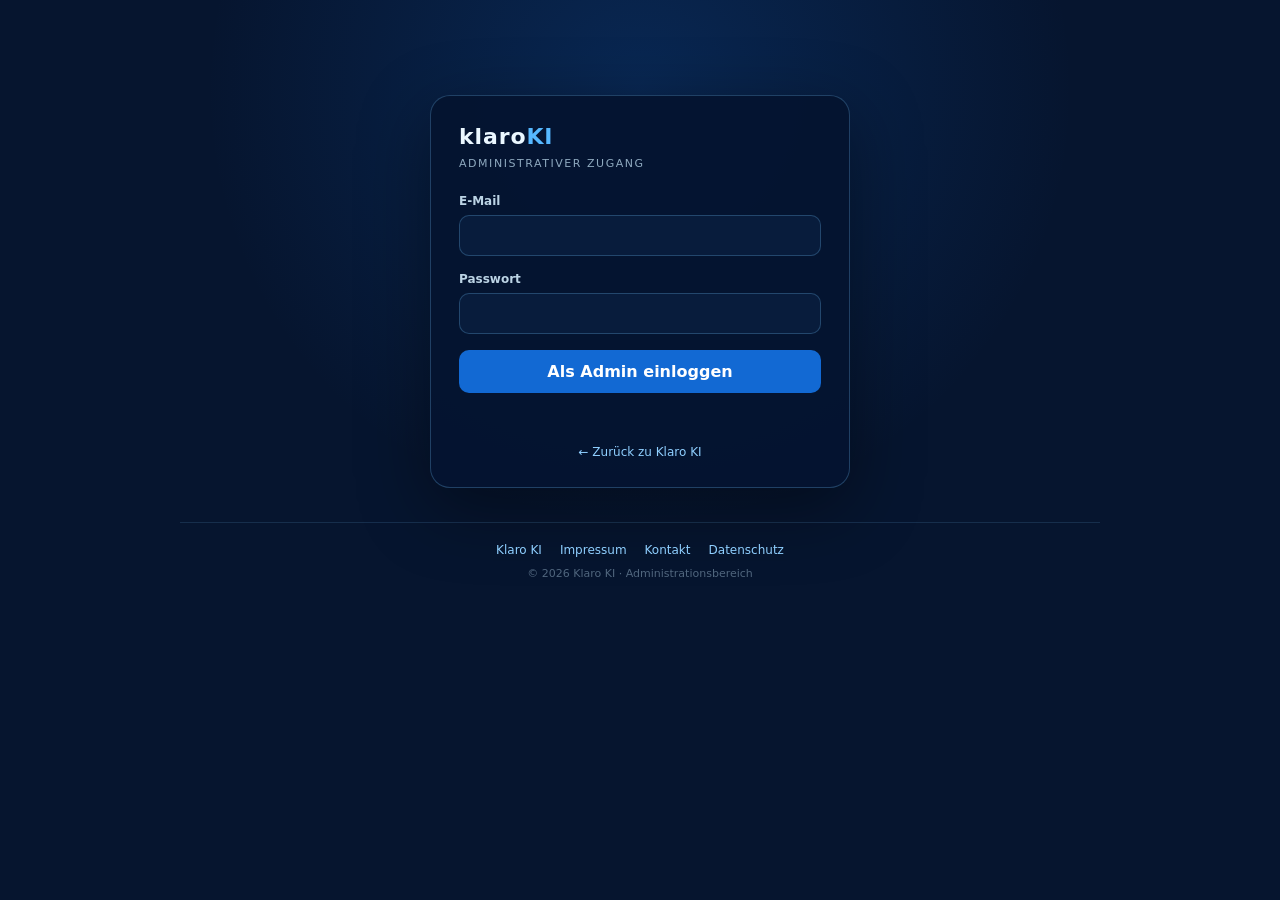
==== commit 0458bb43: "Add files via upload" ====
--- a/admin.html
+++ b/admin.html
@@ -2,7 +2,7 @@
 <html lang="de">
 <head>
 <meta charset="utf-8">
-<meta name="viewport" content="width=device-width, initial-scale=1, viewport-fit=cover">
+<meta name="viewport" content="width=device-width, initial-scale=1">
 <meta name="theme-color" content="#0b4ca8">
 <title>Klaro KI – Admin</title>
 <!-- InMobi Choice. Consent Manager Tag v3.0 (for TCF 2.3) -->
@@ -83,51 +83,17 @@
 <!-- End InMobi Choice. Consent Manager Tag v3.0 (for TCF 2.3) -->
 <style>
 :root{font-family:Inter,system-ui,-apple-system,BlinkMacSystemFont,"Segoe UI",sans-serif;color:#eaf7ff;background:#06152f}
-*,*::before,*::after{box-sizing:border-box}html{-webkit-text-size-adjust:100%;text-size-adjust:100%}body{margin:0;min-height:100vh;padding:32px 18px 48px;background:radial-gradient(circle at 50% 10%,rgba(18,105,211,.22),transparent 42%),#06152f}.page{width:min(920px,100%);margin:0 auto}
+*{box-sizing:border-box}body{margin:0;min-height:100vh;padding:32px 18px 48px;background:radial-gradient(circle at 50% 10%,rgba(18,105,211,.22),transparent 42%),#06152f}.page{width:min(920px,100%);margin:0 auto}
 .card{width:min(420px,100%);margin:7vh auto 0;padding:28px;border:1px solid rgba(118,199,255,.25);border-radius:20px;background:rgba(5,20,48,.96);box-shadow:0 20px 70px rgba(0,0,0,.4)}.brand{font-weight:900;letter-spacing:.04em;font-size:22px}.brand span{color:#56b8ff}.eyebrow{margin:8px 0 24px;color:#8ea9bf;font-size:11px;letter-spacing:.14em;text-transform:uppercase}
-label{display:block;margin:0 0 7px;color:#bcd4e5;font-size:12px;font-weight:700}input{width:100%;padding:12px 13px;margin:0 0 16px;font-size:16px;line-height:1.25;border:1px solid rgba(118,199,255,.25);border-radius:10px;background:#081c3c;color:#fff;outline:none}input:focus{border-color:#56b8ff}button{font:inherit}.primary{width:100%;padding:12px;font-size:16px;line-height:1.25;border:0;border-radius:10px;background:#1269d3;color:#fff;font-weight:800;cursor:pointer}.primary:hover{filter:brightness(1.08)}#message{min-height:20px;margin:14px 0 0;color:#ffb9c0;font-size:12px}a{color:#8fcfff;font-size:12px;text-decoration:none}.back-link{display:block;margin-top:18px;text-align:center}.hidden{display:none!important}
+label{display:block;margin:0 0 7px;color:#bcd4e5;font-size:12px;font-weight:700}input{width:100%;padding:12px 13px;margin:0 0 16px;border:1px solid rgba(118,199,255,.25);border-radius:10px;background:#081c3c;color:#fff;outline:none}input:focus{border-color:#56b8ff}button{font:inherit}.primary{width:100%;padding:12px;border:0;border-radius:10px;background:#1269d3;color:#fff;font-weight:800;cursor:pointer}.primary:hover{filter:brightness(1.08)}#message{min-height:20px;margin:14px 0 0;color:#ffb9c0;font-size:12px}a{color:#8fcfff;font-size:12px;text-decoration:none}.back-link{display:block;margin-top:18px;text-align:center}.hidden{display:none!important}
 .admin-header{display:flex;align-items:center;justify-content:space-between;gap:16px;margin:0 0 20px}.admin-header .brand{font-size:24px}.admin-subtitle{margin:5px 0 0;color:#8ea9bf;font-size:12px}.logout{border:1px solid rgba(118,199,255,.28);border-radius:10px;background:rgba(5,20,48,.9);color:#8fcfff;padding:9px 13px;font-size:12px;font-weight:800;cursor:pointer}.logout:hover{filter:brightness(1.12)}.admin-welcome{margin-bottom:18px;padding:16px;border:1px solid rgba(118,199,255,.18);border-radius:14px;background:rgba(255,255,255,.035)}.admin-welcome strong{display:block;font-size:14px}.admin-welcome span{display:block;margin-top:4px;color:#8ea9bf;font-size:11px}
 .klaro-status-panel{width:100%;padding:18px;border:1px solid rgba(118,199,255,.25);border-radius:18px;background:rgba(5,20,48,.97);color:#eaf7ff;box-shadow:0 18px 55px rgba(0,0,0,.38);backdrop-filter:blur(14px)}.klaro-status-head{display:flex;align-items:center;justify-content:space-between;gap:10px}.klaro-status-head strong{font-size:15px}.klaro-status-refresh{border:0;background:transparent;color:#a9c9df;font-size:20px;cursor:pointer}.klaro-status-note{margin:5px 0 14px;color:#8ea9bf;font-size:11px;line-height:1.4}.klaro-status-list{display:flex;flex-direction:column;gap:7px}.klaro-status-item{display:grid;grid-template-columns:10px 1fr auto;gap:9px;align-items:center;padding:10px;border-radius:10px;background:rgba(255,255,255,.045);border:1px solid rgba(255,255,255,.06)}.klaro-status-item strong{display:block;font-size:12px}.klaro-status-item small{display:block;margin-top:2px;color:#8ea9bf;font-size:10px}.klaro-status-item b{font-size:9px;font-family:ui-monospace,SFMono-Regular,Menlo,monospace;font-weight:800;letter-spacing:.04em;color:#9eb5c8;text-align:right}.status-dot{display:block;width:8px;height:8px;border-radius:50%;background:#73849a;box-shadow:0 0 7px transparent}.status-ok .status-dot{background:#53e6a0;box-shadow:0 0 8px rgba(83,230,160,.65)}.status-warn .status-dot{background:#ffd36b;box-shadow:0 0 8px rgba(255,211,107,.55)}.status-error .status-dot{background:#ff6f7d;box-shadow:0 0 8px rgba(255,111,125,.55)}.status-ok b{color:#6ee7b7}.status-warn b{color:#ffd36b}.status-error b{color:#ff8d99}.klaro-status-overall{display:flex;align-items:center;gap:8px;margin-top:10px;padding-top:10px;border-top:1px solid rgba(255,255,255,.08);font-size:11px}.klaro-status-overall.status-ok{color:#6ee7b7}.klaro-status-overall.status-warn{color:#ffd36b}.klaro-status-overall.status-error{color:#ff8d99}
-.status-below-footer{margin-top:22px}.status-below-footer .status-label{margin:0 0 8px;color:#6f91aa;font-size:10px;font-weight:800;letter-spacing:.14em;text-transform:uppercase}
+.admin-footer{margin-top:34px;padding:20px 0 0;border-top:1px solid rgba(118,199,255,.14);text-align:center;color:#8ea9bf}.admin-footer nav{display:flex;justify-content:center;gap:18px;flex-wrap:wrap;margin-bottom:10px}.admin-footer nav a{font-size:12px}.admin-copyright{font-size:11px;opacity:.55}.status-below-footer{margin-top:22px}.status-below-footer .status-label{margin:0 0 8px;color:#6f91aa;font-size:10px;font-weight:800;letter-spacing:.14em;text-transform:uppercase}
 @media(max-width:700px){body{padding:22px 12px 36px}.card{margin-top:4vh;padding:24px}.admin-header{align-items:flex-start}.admin-header .brand{font-size:21px}.logout{padding:8px 10px}.klaro-status-panel{padding:14px}.klaro-status-item{grid-template-columns:10px 1fr}.klaro-status-item b{grid-column:2;text-align:left;margin-top:-3px}}
 
 .admin-analytics{margin-top:28px}.admin-analytics-head{display:flex;justify-content:space-between;align-items:flex-end;gap:18px;margin-bottom:14px}.admin-analytics-head h2{margin:2px 0 5px;font-size:19px}.admin-analytics-note{margin:0;color:#8ea9bf;font-size:11px;line-height:1.5;max-width:640px}.admin-analytics-actions{display:flex;gap:8px;align-items:center}.admin-analytics-actions select,.admin-analytics-actions button{border:1px solid rgba(118,199,255,.25);border-radius:9px;background:#081c3c;color:#dff3ff;padding:9px 11px;font-size:11px;font-weight:700}.admin-analytics-actions button{cursor:pointer}.analytics-message{margin:0 0 14px;padding:12px;border:1px solid rgba(118,199,255,.16);border-radius:10px;background:rgba(255,255,255,.035);color:#8ea9bf;font-size:11px}.analytics-grid{display:grid;grid-template-columns:repeat(3,minmax(0,1fr));gap:10px}.analytics-kpis article{padding:14px;border:1px solid rgba(118,199,255,.16);border-radius:13px;background:rgba(5,20,48,.82)}.analytics-kpis span{display:block;color:#8ea9bf;font-size:10px;text-transform:uppercase;letter-spacing:.08em}.analytics-kpis strong{display:block;margin-top:6px;font-size:22px}.analytics-columns{display:grid;grid-template-columns:repeat(2,minmax(0,1fr));gap:12px;margin-top:12px}.analytics-box{padding:15px;border:1px solid rgba(118,199,255,.16);border-radius:14px;background:rgba(5,20,48,.82)}.analytics-box h3{margin:0 0 12px;font-size:12px}.analytics-list{display:flex;flex-direction:column;gap:7px}.analytics-row{display:grid;grid-template-columns:minmax(0,1fr) auto;gap:10px;align-items:center;padding:8px 9px;border-radius:8px;background:rgba(255,255,255,.035)}.analytics-row span{overflow:hidden;text-overflow:ellipsis;white-space:nowrap;color:#c6d9e7;font-size:10px}.analytics-row b{font-size:10px;color:#6ee7b7}.analytics-daily{margin-top:12px}.analytics-daily-list{display:grid;grid-template-columns:repeat(auto-fill,minmax(150px,1fr));gap:8px}.analytics-day{padding:10px;border-radius:9px;background:rgba(255,255,255,.035);border:1px solid rgba(255,255,255,.05)}.analytics-day strong{display:block;font-size:11px}.analytics-day small{display:block;margin-top:4px;color:#8ea9bf;font-size:9px;line-height:1.5}
 @media(max-width:700px){.admin-analytics-head{align-items:flex-start;flex-direction:column}.admin-analytics-actions{width:100%}.admin-analytics-actions select,.admin-analytics-actions button{flex:1}.analytics-grid,.analytics-columns{grid-template-columns:1fr}.analytics-kpis article{padding:12px}}
 
-/* Admin Dashboard redesign */
-body{background:radial-gradient(circle at 15% 0%,rgba(20,105,210,.20),transparent 32%),radial-gradient(circle at 90% 12%,rgba(64,190,255,.10),transparent 28%),#050f24}
-.page{width:min(1220px,100%)}
-.admin-topbar{display:flex;justify-content:space-between;align-items:center;gap:24px;margin:0 0 18px;padding:18px 20px;border:1px solid rgba(118,199,255,.18);border-radius:22px;background:linear-gradient(135deg,rgba(8,29,65,.94),rgba(5,18,43,.92));box-shadow:0 18px 55px rgba(0,0,0,.24)}
-.admin-brand-wrap{display:flex;align-items:center;gap:16px}.admin-brand-wrap>.brand{font-size:26px;min-width:82px}.admin-kicker,.section-eyebrow{margin:0 0 5px;color:#69c5ff;font-size:9px;font-weight:900;letter-spacing:.16em}.admin-topbar h1{margin:0;font-size:22px}.admin-subtitle{margin:4px 0 0;color:#8ea9bf;font-size:11px}.admin-top-actions{display:flex;align-items:center;gap:9px}.session-pill{display:inline-flex;align-items:center;gap:7px;padding:8px 10px;border:1px solid rgba(83,230,160,.18);border-radius:999px;background:rgba(83,230,160,.06);color:#9fe8c5;font-size:10px;font-weight:800}.session-pill i{width:7px;height:7px;border-radius:50%;background:#53e6a0;box-shadow:0 0 8px rgba(83,230,160,.7)}
-.admin-nav{position:sticky;top:10px;z-index:20;display:flex;gap:6px;overflow:auto;margin:0 0 16px;padding:6px;border:1px solid rgba(118,199,255,.14);border-radius:14px;background:rgba(5,18,43,.88);backdrop-filter:blur(16px)}.admin-nav a{flex:0 0 auto;padding:8px 11px;border-radius:9px;color:#9fb9ca;font-size:10px;font-weight:800;text-decoration:none}.admin-nav a:hover{background:rgba(86,184,255,.10);color:#eaf7ff}
-.admin-hero-panel{display:flex;justify-content:space-between;align-items:flex-end;gap:20px;margin-bottom:12px;padding:22px;border:1px solid rgba(118,199,255,.17);border-radius:20px;background:linear-gradient(120deg,rgba(11,52,104,.72),rgba(6,24,55,.90))}.admin-hero-panel h2{margin:0 0 7px;font-size:25px}.admin-hero-panel p{margin:0;max-width:760px;color:#9db6c9;font-size:12px;line-height:1.55}.hero-meta{min-width:150px;text-align:right}.hero-meta span{display:block;color:#e8f7ff;font-size:18px;font-weight:900}.hero-meta small{display:block;margin-top:4px;color:#7795aa;font-size:9px}
-.dashboard-kpis{display:grid;grid-template-columns:repeat(4,minmax(0,1fr));gap:9px;margin-bottom:14px}.dashboard-kpi{min-height:105px;padding:15px;border:1px solid rgba(118,199,255,.14);border-radius:15px;background:rgba(6,23,52,.88)}.dashboard-kpi.accent{border-color:rgba(86,184,255,.35);background:linear-gradient(145deg,rgba(18,105,211,.20),rgba(6,23,52,.92))}.dashboard-kpi span,.insight-card span{display:block;color:#86a3b7;font-size:9px;font-weight:800;letter-spacing:.08em;text-transform:uppercase}.dashboard-kpi strong{display:block;margin:9px 0 3px;font-size:25px}.dashboard-kpi small,.insight-card small{color:#718ea3;font-size:9px}
-.admin-section{margin-top:14px}.section-heading{display:flex;justify-content:space-between;align-items:flex-end;gap:18px;margin-bottom:10px}.section-heading h2{margin:0;font-size:19px}.section-heading p{margin:4px 0 0;color:#819caf;font-size:10px}.icon-action{width:34px;height:34px;border:1px solid rgba(118,199,255,.20);border-radius:10px;background:#081c3c;color:#bfe7ff;font-size:17px;cursor:pointer}.system-grid{display:grid;grid-template-columns:repeat(3,minmax(0,1fr));gap:8px}.status-card{display:grid;grid-template-columns:9px 1fr auto;gap:9px;align-items:center;padding:13px;border:1px solid rgba(118,199,255,.13);border-radius:12px;background:rgba(6,23,52,.86)}.status-card strong{display:block;font-size:11px}.status-card small{display:block;margin-top:3px;color:#718ea3;font-size:9px}.status-card b{font-size:9px}.system-overall{display:flex;align-items:center;gap:8px;margin-top:9px;padding:10px 12px;border-radius:10px;background:rgba(255,255,255,.035);color:#8ea9bf;font-size:10px}.status-ok .status-dot{background:#53e6a0;box-shadow:0 0 8px rgba(83,230,160,.65)}.status-warn .status-dot{background:#ffd36b;box-shadow:0 0 8px rgba(255,211,107,.55)}.status-error .status-dot{background:#ff6f7d;box-shadow:0 0 8px rgba(255,111,125,.55)}.status-ok b,.system-overall.status-ok{color:#6ee7b7}.status-warn b,.system-overall.status-warn{color:#ffd36b}.status-error b,.system-overall.status-error{color:#ff8d99}.status-card.status-ok,.status-card.status-warn,.status-card.status-error{color:inherit}.status-dot{display:block;width:8px;height:8px;border-radius:50%;background:#718196}
-.analytics-heading{margin-top:4px}.admin-analytics-actions{display:flex;gap:7px}.admin-analytics-actions select,.admin-analytics-actions button{border:1px solid rgba(118,199,255,.20);border-radius:9px;background:#081c3c;color:#dff3ff;padding:9px 10px;font-size:10px;font-weight:800}.admin-analytics-actions button{cursor:pointer}.analytics-message{margin:0 0 10px;padding:10px 12px;border:1px solid rgba(118,199,255,.14);border-radius:10px;background:rgba(255,255,255,.035);color:#8ea9bf;font-size:10px}.insight-grid{display:grid;grid-template-columns:repeat(4,minmax(0,1fr));gap:9px;margin-bottom:10px}.insight-card{padding:14px;border:1px solid rgba(118,199,255,.13);border-radius:13px;background:rgba(6,23,52,.86)}.insight-card strong{display:block;margin:7px 0 3px;font-size:20px}.analytics-main-grid{display:grid;grid-template-columns:1.6fr 1fr;gap:10px;margin-bottom:10px}.analytics-box{padding:15px;border:1px solid rgba(118,199,255,.13);border-radius:15px;background:rgba(6,23,52,.86);margin-bottom:10px}.box-heading{display:flex;justify-content:space-between;align-items:flex-start;gap:12px;margin-bottom:12px}.box-heading h3{margin:0;font-size:12px}.box-heading p{margin:4px 0 0;color:#718ea3;font-size:9px;line-height:1.45}.legend{display:flex;align-items:center;gap:5px;color:#8ea9bf;font-size:9px}.legend i{display:block;width:7px;height:7px;border-radius:50%;background:#56b8ff}.trend-chart{height:205px;display:flex;align-items:flex-end;gap:4px;padding:12px 4px 0;border-bottom:1px solid rgba(255,255,255,.08);overflow:hidden}.trend-bar{position:relative;flex:1;min-width:5px;max-width:20px;height:var(--h);border-radius:5px 5px 1px 1px;background:linear-gradient(180deg,#56b8ff,rgba(18,105,211,.35));opacity:.9}.trend-bar span{position:absolute;bottom:-19px;left:50%;transform:translateX(-50%);color:#5f7d92;font-size:7px;white-space:nowrap}.trend-empty{align-self:center;width:100%;text-align:center;color:#6f8ca1;font-size:10px}.insights-list{display:flex;flex-direction:column;gap:7px}.insight-row{display:grid;grid-template-columns:24px 1fr auto;gap:9px;align-items:center;padding:9px;border-radius:9px;background:rgba(255,255,255,.035)}.insight-icon{width:24px;height:24px;display:grid;place-items:center;border-radius:8px;background:rgba(86,184,255,.10);color:#70c8ff;font-size:11px}.insight-row strong{display:block;font-size:10px}.insight-row small{display:block;margin-top:2px;color:#718ea3;font-size:8px}.insight-row b{font-size:10px;color:#bfe7ff}.analytics-columns{display:grid;grid-template-columns:repeat(2,minmax(0,1fr));gap:12px}.compact-columns{grid-template-columns:repeat(4,minmax(0,1fr))}.compact-columns section{min-width:0}.analytics-columns h4{margin:0 0 8px;color:#a9c3d3;font-size:10px}.analytics-list{display:flex;flex-direction:column;gap:5px}.analytics-row{display:grid;grid-template-columns:minmax(0,1fr) auto;gap:8px;align-items:center;padding:7px 8px;border-radius:8px;background:rgba(255,255,255,.035)}.analytics-row span{overflow:hidden;text-overflow:ellipsis;white-space:nowrap;color:#c6d9e7;font-size:9px}.analytics-row b{font-size:9px;color:#6ee7b7}.analytics-daily-list{display:grid;grid-template-columns:repeat(2,minmax(0,1fr));gap:5px;max-height:300px;overflow:auto}.analytics-day{padding:7px;border-radius:7px;background:rgba(255,255,255,.035)}.analytics-day strong{display:block;font-size:9px}.analytics-day small{display:block;margin-top:3px;color:#718ea3;font-size:8px;line-height:1.45}
-@media(max-width:900px){.dashboard-kpis{grid-template-columns:repeat(2,minmax(0,1fr))}.system-grid{grid-template-columns:repeat(2,minmax(0,1fr))}.compact-columns{grid-template-columns:repeat(2,minmax(0,1fr))}.analytics-main-grid{grid-template-columns:1fr}.insight-grid{grid-template-columns:repeat(2,minmax(0,1fr))}}
-@media(max-width:620px){body{padding:14px 10px 28px}.admin-topbar{align-items:flex-start;flex-direction:column;padding:15px}.admin-brand-wrap{align-items:flex-start}.admin-top-actions{width:100%;justify-content:space-between}.admin-nav{top:6px}.admin-hero-panel{align-items:flex-start;flex-direction:column;padding:16px}.admin-hero-panel h2{font-size:21px}.hero-meta{width:100%;text-align:left}.dashboard-kpis,.system-grid,.insight-grid,.analytics-columns,.compact-columns{grid-template-columns:1fr}.section-heading{align-items:flex-start;flex-direction:column}.analytics-heading{align-items:stretch}.admin-analytics-actions{width:100%}.admin-analytics-actions select,.admin-analytics-actions button{flex:1}.trend-chart{height:170px}}
-
-  .audit-content{margin-top:10px}
-  .audit-table-wrap{overflow:auto;border:1px solid rgba(118,199,255,.16);border-radius:13px;background:rgba(5,20,48,.82)}
-  .audit-table{width:100%;border-collapse:collapse;min-width:980px;font-size:10px}
-  .audit-table th{padding:10px 9px;text-align:left;color:#8ea9bf;font-size:9px;letter-spacing:.05em;text-transform:uppercase;border-bottom:1px solid rgba(118,199,255,.14);white-space:nowrap}
-  .audit-table td{padding:9px;border-bottom:1px solid rgba(118,199,255,.08);color:#dff3ff;vertical-align:top}
-  .audit-table tr:last-child td{border-bottom:0}
-  .audit-status{display:inline-flex;align-items:center;padding:4px 7px;border-radius:999px;font-weight:800;font-size:9px}
-  .audit-status.success{color:#6ff0bd;background:rgba(55,220,150,.10)}
-  .audit-status.error{color:#ffb4a8;background:rgba(255,90,80,.10)}
-  .audit-detail{max-width:330px;white-space:pre-wrap;word-break:break-word;color:#8ea9bf}
-  .audit-empty{padding:18px;color:#8ea9bf;text-align:center}
-  .audit-action{font-weight:800;color:#dff3ff}
-  @media(max-width:760px){.audit-table{min-width:900px}.audit-detail{max-width:260px}.audit-toggle{appearance:none;border:0;background:transparent;color:#dff3ff;font:inherit;font-weight:800;cursor:pointer;padding:0;text-align:left}
-.audit-toggle::after{content:'＋';display:inline-block;margin-left:7px;color:#75c8ff;font-weight:700}
-.audit-toggle[aria-expanded="true"]::after{content:'−'}
-.audit-table tr.audit-detail-row td{padding:0;border-bottom:1px solid rgba(118,199,255,.10);background:rgba(3,14,35,.72)}
-.audit-detail-panel{display:grid;grid-template-columns:repeat(2,minmax(0,1fr));gap:10px;padding:12px}
-.audit-detail-card{border:1px solid rgba(118,199,255,.12);border-radius:10px;padding:10px;background:rgba(8,25,56,.72)}
-.audit-detail-label{display:block;margin-bottom:5px;color:#75c8ff;font-size:9px;font-weight:800;letter-spacing:.08em;text-transform:uppercase}
-.audit-detail-value{margin:0;color:#dff3ff;font-size:10px;line-height:1.45;white-space:pre-wrap;word-break:break-word}
-@media (max-width:700px){.audit-detail-panel{grid-template-columns:1fr}}}
 </style>
 </head>
 <body>
@@ -138,147 +104,60 @@
 <a class="back-link" href="index.html">← Zurück zu Klaro KI</a>
 </section>
 <main id="adminView" class="hidden">
-  <header class="admin-topbar">
-    <div class="admin-brand-wrap">
-      <div class="brand">klaro<span>KI</span></div>
-      <div>
-        <p class="admin-kicker">CONTROL CENTER</p>
-        <h1>Admin Dashboard</h1>
-        <p class="admin-subtitle">Übersicht über Nutzung, Systemstatus und wichtige Kennzahlen.</p>
-      </div>
+<header class="admin-header"><div><div class="brand">klaro<span>KI</span></div><p class="admin-subtitle">Administrationsbereich</p></div><button id="adminLogout" class="logout" type="button">Abmelden</button></header>
+<div class="admin-welcome"><strong>Admin-Zugang aktiv</strong><span>Nur diese eingeloggte Admin-Sitzung kann den Systemstatus sehen.</span></div>
+</main>
+<footer class="admin-footer"><nav aria-label="Admin-Fußzeile"><a href="index.html">Klaro KI</a><a href="impressum.html">Impressum</a><a href="mailto:dirkpelikan@freenet.de?subject=Klaro%20KI%20Admin">Kontakt</a><a href="#" id="adminPrivacyButton">Datenschutz</a></nav><div class="admin-copyright">© 2026 Klaro KI · Administrationsbereich</div></footer>
+<section id="adminStatus" class="status-below-footer hidden" aria-labelledby="adminStatusTitle">
+<p class="status-label">Nur für Admins</p><div class="klaro-status-panel"><div class="klaro-status-head"><strong id="adminStatusTitle">Klaro KI Systemstatus</strong><button id="klaroStatusRefresh" class="klaro-status-refresh" type="button" aria-label="Status aktualisieren">↻</button></div>
+<p class="klaro-status-note">Live-Prüfung der verfügbaren Dienste.</p><div class="klaro-status-list">
+<div class="klaro-status-item" data-service="klaro"><span class="status-dot"></span><div><strong>Klaro KI</strong><small>Oberfläche &amp; Antwortlogik</small></div><b>Prüfung …</b></div>
+<div class="klaro-status-item" data-service="database"><span class="status-dot"></span><div><strong>Externe Datenbank</strong><small>Supabase / Wissensbasis</small></div><b>Prüfung …</b></div>
+<div class="klaro-status-item" data-service="websearch"><span class="status-dot"></span><div><strong>Webrecherche</strong><small>Vercel /api/web-search</small></div><b>Prüfung …</b></div>
+<div class="klaro-status-item" data-service="stripe"><span class="status-dot"></span><div><strong>Stripe</strong><small>Premium / Zahlungsdienst</small></div><b>Prüfung …</b></div>
+<div class="klaro-status-item" data-service="moneytizer"><span class="status-dot"></span><div><strong>The Moneytizer</strong><small>Werbung / Monetarisierung</small></div><b>Prüfung …</b></div>
+<div class="klaro-status-item" data-service="cmp"><span class="status-dot"></span><div><strong>CMP</strong><small>Consent / TCF 2.3</small></div><b>Prüfung …</b></div></div>
+<div class="klaro-status-overall" id="klaroStatusOverall"><span class="status-dot"></span><strong>Gesamtsystem: Prüfung …</strong></div></div>
+</section>
+
+<section id="adminAnalytics" class="admin-analytics hidden" aria-labelledby="adminAnalyticsTitle">
+  <div class="admin-analytics-head">
+    <div>
+      <p class="status-label">Nur für Admins</p>
+      <h2 id="adminAnalyticsTitle">Besucher &amp; Nutzung</h2>
+      <p class="admin-analytics-note">Anonyme Nutzungsstatistik für den gewählten Zeitraum. Erfasst werden nur Messdaten nach entsprechender CMP-Einwilligung.</p>
     </div>
-    <div class="admin-top-actions">
-      <span class="session-pill"><i></i> Admin-Sitzung aktiv</span>
-      <button id="adminLogout" class="logout" type="button">Abmelden</button>
+    <div class="admin-analytics-actions"><select id="analyticsPeriod" aria-label="Zeitraum"><option value="7">7 Tage</option><option value="30" selected>30 Tage</option><option value="90">90 Tage</option><option value="365">365 Tage</option></select><button id="analyticsRefresh" type="button">↻ Aktualisieren</button></div>
+  </div>
+  <div id="analyticsMessage" class="analytics-message">Statistik wird geladen …</div>
+  <div id="analyticsContent" class="hidden">
+    <div class="analytics-grid analytics-kpis">
+      <article><span>Besucher</span><strong id="statVisitors">–</strong></article>
+      <article><span>Sitzungen</span><strong id="statSessions">–</strong></article>
+      <article><span>Seitenaufrufe</span><strong id="statPageViews">–</strong></article>
+      <article><span>KI-Interaktionen</span><strong id="statAi">–</strong></article>
+      <article><span>KI erfolgreich</span><strong id="statAiSuccess">–</strong></article>
+      <article><span>KI-Fehler</span><strong id="statAiErrors">–</strong></article>
+      <article><span>Ø Besuchsdauer</span><strong id="statAvgDuration">–</strong></article>
+      <article><span>Gesamte Besuchszeit</span><strong id="statTotalDuration">–</strong></article>
+      <article><span>Ø KI-Dauer</span><strong id="statAvgAi">–</strong></article>
     </div>
-  </header>
+    <div class="analytics-columns">
+      <section class="analytics-box"><h3>Endgeräte</h3><div id="analyticsDevices" class="analytics-list"></div></section>
+      <section class="analytics-box"><h3>Browser</h3><div id="analyticsBrowsers" class="analytics-list"></div></section>
+      <section class="analytics-box"><h3>Bildschirmauflösung</h3><div id="analyticsScreens" class="analytics-list"></div></section>
+      <section class="analytics-box"><h3>Betriebssysteme</h3><div id="analyticsOs" class="analytics-list"></div></section>
+      <section class="analytics-box"><h3>Sprachen</h3><div id="analyticsLanguages" class="analytics-list"></div></section>
+      <section class="analytics-box"><h3>Länder</h3><div id="analyticsCountries" class="analytics-list"></div></section>
+      <section class="analytics-box"><h3>Referrer / Zugriffsquellen</h3><div id="analyticsReferrers" class="analytics-list"></div></section>
+      <section class="analytics-box"><h3>Aufgerufene Seiten</h3><div id="analyticsPages" class="analytics-list"></div></section>
+      <section class="analytics-box"><h3>UI-Interaktionen</h3><div id="analyticsInteractions" class="analytics-list"></div></section>
+    </div>
+    <section class="analytics-box analytics-daily"><h3>Tagesverlauf</h3><div id="analyticsDaily" class="analytics-daily-list"></div></section>
+  </div>
+</section>
 
-  <nav class="admin-nav" aria-label="Admin-Navigation">
-    <a href="#dashboardOverview">Übersicht</a>
-    <a href="#adminAnalytics">Analytics</a>
-    <a href="#adminActivity">Aktivitäten</a>
-    <a href="#adminTechnology">Technik</a>
-    <a href="#adminAudience">Nutzung</a>
-    <a href="#adminSources">Quellen</a>
-  </nav>
-
-  <section id="dashboardOverview" class="admin-hero-panel">
-    <div>
-      <span class="section-eyebrow">KLARO KI / LIVE</span>
-      <h2>Was passiert gerade auf deiner Plattform?</h2>
-      <p>Alle Werte stammen aus den vorhandenen Analytics-Daten. Der Zeitraum kann jederzeit zwischen 7, 30, 90 und 365 Tagen gewechselt werden.</p>
-    </div>
-    <div class="hero-meta">
-      <span id="dashboardPeriodLabel">30 Tage</span>
-      <small id="dashboardUpdated">Noch nicht geladen</small>
-    </div>
-  </section>
-
-  <section class="dashboard-kpis" aria-label="Wichtige Kennzahlen">
-    <article class="dashboard-kpi accent"><span>Besucher</span><strong id="statVisitors">–</strong><small>eindeutige Besucher</small></article>
-    <article class="dashboard-kpi"><span>Sitzungen</span><strong id="statSessions">–</strong><small>erfasste Sessions</small></article>
-    <article class="dashboard-kpi"><span>KI-Nutzung</span><strong id="statAi">–</strong><small>KI-Interaktionen</small></article>
-    <article class="dashboard-kpi"><span>Seitenaufrufe</span><strong id="statPageViews">–</strong><small>Page Views</small></article>
-    <article class="dashboard-kpi"><span>KI-Erfolgsquote</span><strong id="statAiRate">–</strong><small>erfolgreiche Ergebnisse</small></article>
-    <article class="dashboard-kpi"><span>Ø Besuchsdauer</span><strong id="statAvgDuration">–</strong><small>pro Session</small></article>
-    <article class="dashboard-kpi"><span>Ø KI-Dauer</span><strong id="statAvgAi">–</strong><small>pro KI-Ergebnis</small></article>
-    <article class="dashboard-kpi"><span>Seiten / Session</span><strong id="statPagesPerSession">–</strong><small>durchschnittlich</small></article>
-  </section>
-
-  <section id="adminStatus" class="admin-section hidden" aria-labelledby="adminStatusTitle">
-    <div class="section-heading">
-      <div><span class="section-eyebrow">SYSTEM</span><h2 id="adminStatusTitle">Systemstatus</h2><p>Live-Prüfung der aktuell erreichbaren Dienste.</p></div>
-      <button id="klaroStatusRefresh" class="icon-action" type="button" aria-label="Status aktualisieren">↻</button>
-    </div>
-    <div class="system-grid">
-      <div class="klaro-status-item status-card" data-service="klaro"><span class="status-dot"></span><div><strong>Klaro KI</strong><small>Oberfläche &amp; Antwortlogik</small></div><b>Prüfung …</b></div>
-      <div class="klaro-status-item status-card" data-service="database"><span class="status-dot"></span><div><strong>Supabase</strong><small>Wissensbasis / Datenbank</small></div><b>Prüfung …</b></div>
-      <div class="klaro-status-item status-card" data-service="websearch"><span class="status-dot"></span><div><strong>Webrecherche</strong><small>/api/web-search</small></div><b>Prüfung …</b></div>
-      <div class="klaro-status-item status-card" data-service="stripe"><span class="status-dot"></span><div><strong>Stripe</strong><small>Premium / Zahlungsdienst</small></div><b>Prüfung …</b></div>
-      <div class="klaro-status-item status-card" data-service="moneytizer"><span class="status-dot"></span><div><strong>The Moneytizer</strong><small>Werbung / Monetarisierung</small></div><b>Prüfung …</b></div>
-      <div class="klaro-status-item status-card" data-service="cmp"><span class="status-dot"></span><div><strong>CMP</strong><small>Consent / TCF 2.3</small></div><b>Prüfung …</b></div>
-    </div>
-    <div class="system-overall" id="klaroStatusOverall"><span class="status-dot"></span><strong>Gesamtsystem: Prüfung …</strong></div>
-  </section>
-
-  <section id="adminAnalytics" class="admin-section hidden" aria-labelledby="adminAnalyticsTitle">
-    <div class="section-heading analytics-heading">
-      <div><span class="section-eyebrow">ANALYTICS</span><h2 id="adminAnalyticsTitle">Besucher &amp; Nutzung</h2><p>Anonyme Nutzungsstatistik nach entsprechender CMP-Einwilligung.</p></div>
-      <div class="admin-analytics-actions"><select id="analyticsPeriod" aria-label="Zeitraum"><option value="7">7 Tage</option><option value="30" selected>30 Tage</option><option value="90">90 Tage</option><option value="365">365 Tage</option></select><button id="analyticsRefresh" type="button">↻ Aktualisieren</button></div>
-    </div>
-    <div id="analyticsMessage" class="analytics-message">Statistik wird geladen …</div>
-    <div id="analyticsContent" class="hidden">
-      <div class="insight-grid">
-        <article class="insight-card"><span>KI erfolgreich</span><strong id="statAiSuccess">–</strong><small>positive KI-Ergebnisse</small></article>
-        <article class="insight-card"><span>KI-Fehler</span><strong id="statAiErrors">–</strong><small>fehlgeschlagene Ergebnisse</small></article>
-        <article class="insight-card"><span>Gesamte Besuchszeit</span><strong id="statTotalDuration">–</strong><small>über den gewählten Zeitraum</small></article>
-        <article class="insight-card"><span>Besucher → KI</span><strong id="statAiPerVisitor">–</strong><small>KI-Interaktionen je Besucher</small></article>
-      </div>
-
-      <div class="analytics-main-grid">
-        <section class="analytics-box trend-box"><div class="box-heading"><div><h3>Entwicklung</h3><p>Besucher, KI-Interaktionen und Seitenaufrufe pro Tag.</p></div><span class="legend"><i></i> Besucher</span></div><div id="analyticsTrend" class="trend-chart" aria-label="Tagesverlauf"></div></section>
-        <section class="analytics-box"><div class="box-heading"><div><h3>Schnelle Einblicke</h3><p>Die aktuell wichtigsten Muster im gewählten Zeitraum.</p></div></div><div id="analyticsInsights" class="insights-list"></div></section>
-      </div>
-
-      <section id="adminTechnology" class="analytics-box"><div class="box-heading"><div><span class="section-eyebrow">TECHNIK</span><h3>Technik &amp; Geräte</h3><p>Welche Geräte, Browser, Betriebssysteme und Bildschirmgrößen genutzt werden.</p></div></div><div class="analytics-columns compact-columns">
-        <section><h4>Endgeräte</h4><div id="analyticsDevices" class="analytics-list"></div></section>
-        <section><h4>Browser</h4><div id="analyticsBrowsers" class="analytics-list"></div></section>
-        <section><h4>Betriebssysteme</h4><div id="analyticsOs" class="analytics-list"></div></section>
-        <section><h4>Bildschirmauflösung</h4><div id="analyticsScreens" class="analytics-list"></div></section>
-      </div></section>
-
-      <section id="adminAudience" class="analytics-box"><div class="box-heading"><div><span class="section-eyebrow">PUBLIKUM</span><h3>Nutzerstruktur</h3><p>Länder und Sprachen der erfassten Sessions.</p></div></div><div class="analytics-columns compact-columns">
-        <section><h4>Länder</h4><div id="analyticsCountries" class="analytics-list"></div></section>
-        <section><h4>Sprachen</h4><div id="analyticsLanguages" class="analytics-list"></div></section>
-      </div></section>
-
-      <section id="adminSources" class="analytics-box"><div class="box-heading"><div><span class="section-eyebrow">QUELLEN &amp; INHALTE</span><h3>Herkunft &amp; Nutzung</h3><p>Woher Besucher kommen, welche Seiten sie öffnen und welche UI-Aktionen sie ausführen.</p></div></div><div class="analytics-columns compact-columns">
-        <section><h4>Referrer / Zugriffsquellen</h4><div id="analyticsReferrers" class="analytics-list"></div></section>
-        <section><h4>Aufgerufene Seiten</h4><div id="analyticsPages" class="analytics-list"></div></section>
-        <section><h4>UI-Interaktionen</h4><div id="analyticsInteractions" class="analytics-list"></div></section>
-        <section><h4>Tagesverlauf</h4><div id="analyticsDaily" class="analytics-daily-list"></div></section>
-      </div></section>
-    </div>
-  </section>
-
-  <section id="adminActivity" class="admin-section hidden" aria-labelledby="adminActivityTitle">
-    <div class="section-heading analytics-heading">
-      <div>
-        <span class="section-eyebrow">AUDIT LOG</span>
-        <h2 id="adminActivityTitle">Was schreibt Klaro?</h2>
-        <p>Serverseitig protokollierte Schreibvorgänge: wann, was, woher, wohin und mit welchem Ergebnis.</p>
-      </div>
-      <div class="admin-analytics-actions">
-        <select id="auditStatus" aria-label="Audit-Status">
-          <option value="">Alle Status</option>
-          <option value="success">Erfolgreich</option>
-          <option value="error">Fehler</option>
-        </select>
-        <button id="auditRefresh" type="button">↻ Aktualisieren</button>
-      </div>
-    </div>
-    <div id="auditMessage" class="analytics-message hidden"></div>
-    <div id="auditContent" class="audit-content">
-      <div class="audit-table-wrap">
-        <table class="audit-table">
-          <thead>
-            <tr>
-              <th>Wann</th>
-              <th>Aktion</th>
-              <th>Quelle</th>
-              <th>Ziel</th>
-              <th>Datensatz</th>
-              <th>Status</th>
-              <th>Request-ID</th>
-              <th>Details</th>
-            </tr>
-          </thead>
-          <tbody id="auditRows"></tbody>
-        </table>
-      </div>
-    </div>
-  </section>
-</main>
+</div>
 <script>
 const loginView=document.getElementById('loginView'),adminView=document.getElementById('adminView'),adminStatus=document.getElementById('adminStatus'),message=document.getElementById('message');const statusItems=[...document.querySelectorAll('.klaro-status-item')];
 const setStatus=(key,state,label)=>{const el=document.querySelector(`[data-service="${key}"]`);if(!el)return;el.classList.remove('status-ok','status-warn','status-error');el.classList.add('status-'+state);const b=el.querySelector('b');if(b)b.textContent=label;};
@@ -292,97 +171,14 @@
 const fmtNumber=n=>new Intl.NumberFormat('de-DE').format(Number(n||0));
 const fmtSeconds=s=>{const n=Math.round(Number(s||0));if(n<60)return `${n} Sek.`;const m=Math.floor(n/60),sec=n%60;return `${m} Min. ${sec} Sek.`;};
 function renderAnalyticsList(id,items){const el=document.getElementById(id);if(!el)return;el.innerHTML=(items||[]).slice(0,10).map(x=>`<div class="analytics-row"><span title="${String(x.name||'').replace(/"/g,'&quot;')}">${String(x.name||'Unbekannt')}</span><b>${fmtNumber(x.count)}</b></div>`).join('')||'<div class="analytics-row"><span>Keine Daten</span><b>0</b></div>';}
-function renderTrend(daily){const el=document.getElementById('analyticsTrend');if(!el)return;const rows=(daily||[]).slice(-30);if(!rows.length){el.innerHTML='<div class="trend-empty">Noch keine Tagesdaten vorhanden.</div>';return;}const max=Math.max(1,...rows.map(x=>Number(x.visitors||0)));el.innerHTML=rows.map(x=>{const value=Number(x.visitors||0);const h=Math.max(4,Math.round((value/max)*100));const label=String(x.date||'').slice(5);return `<div class="trend-bar" style="--h:${h}%" title="${label}: ${fmtNumber(value)} Besucher"><span>${label}</span></div>`;}).join('');}
-function renderInsights(data){const s=data.summary||{}, rows=[];const top=(arr)=>arr&&arr.length?arr[0]:null;const device=top(data.devices),country=top(data.countries),ref=top(data.referrers),page=top(data.pages),interaction=top(data.interaction_types);if(device)rows.push(['◉','Häufigstes Gerät',device.name,fmtNumber(device.count)]);if(country)rows.push(['◎','Top-Land',country.name,fmtNumber(country.count)]);if(ref)rows.push(['↗','Top-Zugriffsquelle',ref.name,fmtNumber(ref.count)]);if(page)rows.push(['▤','Meistbesuchte Seite',page.name,fmtNumber(page.count)]);if(interaction)rows.push(['✦','Häufigste UI-Aktion',interaction.name,fmtNumber(interaction.count)]);if(!rows.length)rows.push(['·','Noch keine Muster','Keine Daten im Zeitraum','0']);document.getElementById('analyticsInsights').innerHTML=rows.map(r=>`<div class="insight-row"><span class="insight-icon">${r[0]}</span><div><strong>${r[1]}</strong><small>${String(r[2]).replace(/</g,'&lt;')}</small></div><b>${r[3]}</b></div>`).join('');}
-function renderAnalytics(data){const s=data.summary||{};const success=Number(s.ai_successes||0),errors=Number(s.ai_errors||0),results=success+errors;const rate=results?Math.round(success/results*100):0;document.getElementById('statVisitors').textContent=fmtNumber(s.visitors);document.getElementById('statSessions').textContent=fmtNumber(s.sessions);document.getElementById('statPageViews').textContent=fmtNumber(s.page_views);document.getElementById('statAi').textContent=fmtNumber(s.ai_interactions);document.getElementById('statAiSuccess').textContent=fmtNumber(success);document.getElementById('statAiErrors').textContent=fmtNumber(errors);document.getElementById('statAiRate').textContent=results?`${rate}%`:'–';document.getElementById('statAvgDuration').textContent=fmtSeconds(s.avg_session_seconds);document.getElementById('statTotalDuration').textContent=`${Number(s.total_session_minutes||0).toLocaleString('de-DE',{maximumFractionDigits:1})} Min.`;document.getElementById('statAvgAi').textContent=fmtSeconds(s.avg_ai_seconds);document.getElementById('statPagesPerSession').textContent=s.sessions?(Number(s.page_views||0)/Number(s.sessions||1)).toLocaleString('de-DE',{maximumFractionDigits:1}):'–';document.getElementById('statAiPerVisitor').textContent=s.visitors?(Number(s.ai_interactions||0)/Number(s.visitors||1)).toLocaleString('de-DE',{maximumFractionDigits:1}):'–';document.getElementById('dashboardPeriodLabel').textContent=`${data.period_days||analyticsPeriod.value} Tage`;document.getElementById('dashboardUpdated').textContent=data.generated_at?`Aktualisiert ${new Date(data.generated_at).toLocaleString('de-DE')}`:'Aktualisiert';renderTrend(data.daily);renderInsights(data);renderAnalyticsList('analyticsDevices',data.devices);renderAnalyticsList('analyticsBrowsers',data.browsers);renderAnalyticsList('analyticsScreens',data.screens);renderAnalyticsList('analyticsOs',data.operating_systems);renderAnalyticsList('analyticsLanguages',data.languages);renderAnalyticsList('analyticsCountries',data.countries);renderAnalyticsList('analyticsReferrers',data.referrers);renderAnalyticsList('analyticsPages',data.pages);renderAnalyticsList('analyticsInteractions',data.interaction_types);const daily=document.getElementById('analyticsDaily');daily.innerHTML=(data.daily||[]).slice(-31).reverse().map(x=>`<div class="analytics-day"><strong>${x.date}</strong><small>Besucher: ${fmtNumber(x.visitors)}<br>KI: ${fmtNumber(x.ai_interactions)}<br>Aufrufe: ${fmtNumber(x.page_views)}</small></div>`).join('')||'<div class="analytics-day"><strong>Keine Daten</strong></div>';}
+function renderAnalytics(data){const s=data.summary||{};document.getElementById('statVisitors').textContent=fmtNumber(s.visitors);document.getElementById('statSessions').textContent=fmtNumber(s.sessions);document.getElementById('statPageViews').textContent=fmtNumber(s.page_views);document.getElementById('statAi').textContent=fmtNumber(s.ai_interactions);document.getElementById('statAiSuccess').textContent=fmtNumber(s.ai_successes);document.getElementById('statAiErrors').textContent=fmtNumber(s.ai_errors);document.getElementById('statAvgDuration').textContent=fmtSeconds(s.avg_session_seconds);document.getElementById('statTotalDuration').textContent=`${Number(s.total_session_minutes||0).toLocaleString('de-DE',{maximumFractionDigits:1})} Min.`;document.getElementById('statAvgAi').textContent=fmtSeconds(s.avg_ai_seconds);renderAnalyticsList('analyticsDevices',data.devices);renderAnalyticsList('analyticsBrowsers',data.browsers);renderAnalyticsList('analyticsScreens',data.screens);renderAnalyticsList('analyticsOs',data.operating_systems);renderAnalyticsList('analyticsLanguages',data.languages);renderAnalyticsList('analyticsCountries',data.countries);renderAnalyticsList('analyticsReferrers',data.referrers);renderAnalyticsList('analyticsPages',data.pages);renderAnalyticsList('analyticsInteractions',data.interaction_types);const daily=document.getElementById('analyticsDaily');daily.innerHTML=(data.daily||[]).slice(-31).map(x=>`<div class="analytics-day"><strong>${x.date}</strong><small>Besucher: ${fmtNumber(x.visitors)}<br>KI: ${fmtNumber(x.ai_interactions)}<br>Aufrufe: ${fmtNumber(x.page_views)}</small></div>`).join('')||'<div class="analytics-day"><strong>Keine Daten</strong></div>';}
 async function loadAnalytics(){analyticsMessage.textContent='Statistik wird geladen …';analyticsMessage.classList.remove('hidden');analyticsContent.classList.add('hidden');try{const r=await fetch(`/api/analytics-stats?days=${encodeURIComponent(analyticsPeriod.value)}`,{credentials:'same-origin',cache:'no-store'});const d=await r.json();if(!r.ok)throw new Error(d.error||'Analytics konnten nicht geladen werden.');renderAnalytics(d);analyticsMessage.classList.add('hidden');analyticsContent.classList.remove('hidden');}catch(e){analyticsMessage.textContent=e.message;}}
-function auditEsc(v){return String(v??'').replace(/&/g,'&amp;').replace(/</g,'&lt;').replace(/>/g,'&gt;').replace(/"/g,'&quot;').replace(/'/g,'&#39;');}
-function auditJson(v){if(v==null)return '';try{return JSON.stringify(v,null,2);}catch(_){return String(v);}}
-function renderAudit(rows){
-  const el=document.getElementById('auditRows');
-  if(!el)return;
-  if(!Array.isArray(rows)||!rows.length){
-    el.innerHTML='<tr><td colspan="8" class="audit-empty">Keine protokollierten Schreibvorgänge vorhanden.</td></tr>';
-    return;
-  }
+function showAdmin(){loginView.classList.add('hidden');adminView.classList.remove('hidden');adminStatus.classList.remove('hidden');adminAnalytics.classList.remove('hidden');checkStatus();loadAnalytics();}
+document.getElementById('analyticsRefresh').addEventListener('click',loadAnalytics);analyticsPeriod.addEventListener('change',loadAnalytics);
 
-  el.innerHTML=rows.map((row,index)=>{
-    const when=row.created_at?new Date(row.created_at).toLocaleString('de-DE'):'–';
-    const source=[row.source_type,row.source_name].filter(Boolean).join(' / ')||'–';
-    const target=[row.source_table,row.record_id?`#${row.record_id}`:''].filter(Boolean).join(' ')||'–';
-    const status=String(row.status||'').toLowerCase();
-    const detailId=`audit-detail-${index}`;
-    const detail=[
-      row.written_data!=null?`GESCHRIEBEN:\n${auditJson(row.written_data)}`:'',
-      row.result_data!=null?`ERGEBNIS:\n${auditJson(row.result_data)}`:'',
-      row.error_message?`FEHLER:\n${row.error_message}`:'',
-      row.metadata!=null?`METADATA:\n${auditJson(row.metadata)}`:'',
-      row.query_text?`QUERY:\n${row.query_text}`:''
-    ].filter(Boolean).join('\n\n')||'–';
-
-    const detailCards=[
-      ['Geschrieben',row.written_data!=null?auditJson(row.written_data):'–'],
-      ['Ergebnis',row.result_data!=null?auditJson(row.result_data):'–'],
-      ['Fehler',row.error_message||'–'],
-      ['Metadaten',row.metadata!=null?auditJson(row.metadata):'–'],
-      ['Query',row.query_text||'–'],
-      ['Request-ID',row.request_id||'–']
-    ];
-
-    return `<tr class="audit-main-row">
-      <td>${auditEsc(when)}</td>
-      <td class="audit-action">${auditEsc(row.action||'–')}</td>
-      <td>${auditEsc(source)}</td>
-      <td>${auditEsc(target)}</td>
-      <td>${auditEsc(row.record_id||'–')}</td>
-      <td><span class="audit-status ${status==='error'?'error':'success'}">${auditEsc(status||'–')}</span></td>
-      <td>${auditEsc(row.request_id||'–')}</td>
-      <td><button type="button" class="audit-toggle" aria-expanded="false" aria-controls="${detailId}" data-audit-toggle="${detailId}">Details</button></td>
-    </tr>
-    <tr id="${detailId}" class="audit-detail-row" hidden>
-      <td colspan="8">
-        <div class="audit-detail-panel">
-          ${detailCards.map(([label,value])=>`<div class="audit-detail-card"><span class="audit-detail-label">${auditEsc(label)}</span><pre class="audit-detail-value">${auditEsc(value)}</pre></div>`).join('')}
-        </div>
-      </td>
-    </tr>`;
-  }).join('');
-
-  el.querySelectorAll('[data-audit-toggle]').forEach(button=>{
-    button.addEventListener('click',()=>{
-      const id=button.getAttribute('data-audit-toggle');
-      const panel=document.getElementById(id);
-      if(!panel)return;
-      const open=panel.hidden;
-      panel.hidden=!open;
-      button.setAttribute('aria-expanded',String(open));
-    });
-  });
-}
-async function loadAudit(){
-  const messageEl=document.getElementById('auditMessage');
-  const contentEl=document.getElementById('auditContent');
-  const statusEl=document.getElementById('auditStatus');
-  messageEl.textContent='Audit-Log wird geladen …';
-  messageEl.classList.remove('hidden');
-  contentEl.classList.add('hidden');
-  try{
-    const query=statusEl.value?`?status=${encodeURIComponent(statusEl.value)}&limit=100`:'?limit=100';
-    const r=await fetch(`/api/audit-log${query}`,{credentials:'same-origin',cache:'no-store'});
-    const d=await r.json().catch(()=>({}));
-    if(!r.ok)throw new Error(d.error||`Audit-Log konnte nicht geladen werden (HTTP ${r.status}).`);
-    renderAudit(d.rows||[]);
-    messageEl.classList.add('hidden');
-    contentEl.classList.remove('hidden');
-  }catch(e){
-    messageEl.textContent=e.message;
-  }
-}
-function showAdmin(){loginView.classList.add('hidden');adminView.classList.remove('hidden');adminStatus.classList.remove('hidden');adminAnalytics.classList.remove('hidden');document.getElementById('adminActivity').classList.remove('hidden');checkStatus();loadAnalytics();loadAudit();}
-document.getElementById('analyticsRefresh').addEventListener('click',loadAnalytics);analyticsPeriod.addEventListener('change',loadAnalytics);document.getElementById('auditRefresh').addEventListener('click',loadAudit);document.getElementById('auditStatus').addEventListener('change',loadAudit);
-
+document.getElementById('adminPrivacyButton').addEventListener('click',async e=>{e.preventDefault();const ready=await waitForCmp();if(ready){window.__tcfapi('displayConsentUi',2,()=>{});}else{alert('Die Datenschutzeinstellungen werden noch geladen. Bitte kurz erneut versuchen.');}});
 async function checkSession(){try{const r=await fetch('/api/admin-session',{credentials:'same-origin',cache:'no-store'});const d=await r.json();if(d.admin)showAdmin();}catch(_){} }
-document.getElementById('loginForm').addEventListener('submit',async e=>{e.preventDefault();message.textContent='';const body={email:document.getElementById('email').value.trim(),password:document.getElementById('password').value};try{const r=await fetch('/api/admin-login',{method:'POST',credentials:'same-origin',headers:{'Content-Type':'application/json'},cache:'no-store',body:JSON.stringify(body)});const d=await r.json().catch(()=>({}));if(!r.ok)throw new Error(d.error||`Login fehlgeschlagen (HTTP ${r.status}).`);const session=await fetch('/api/admin-session',{credentials:'same-origin',cache:'no-store'});const sessionData=await session.json().catch(()=>({}));if(!session.ok||!sessionData.admin)throw new Error('Login wurde angenommen, aber die Admin-Sitzung konnte nicht gesetzt werden.');showAdmin();}catch(err){message.textContent=err.message;}});
+document.getElementById('loginForm').addEventListener('submit',async e=>{e.preventDefault();message.textContent='';const body={email:document.getElementById('email').value,password:document.getElementById('password').value};try{const r=await fetch('/api/admin-login',{method:'POST',headers:{'Content-Type':'application/json'},body:JSON.stringify(body)});const d=await r.json();if(!r.ok)throw new Error(d.error||'Login fehlgeschlagen.');showAdmin();}catch(err){message.textContent=err.message;}});
 document.getElementById('adminLogout').addEventListener('click',async()=>{try{await fetch('/api/admin-logout',{method:'POST',credentials:'same-origin'});}finally{location.href='/';}});document.getElementById('klaroStatusRefresh').addEventListener('click',checkStatus);checkSession();
 </script>
 </body>
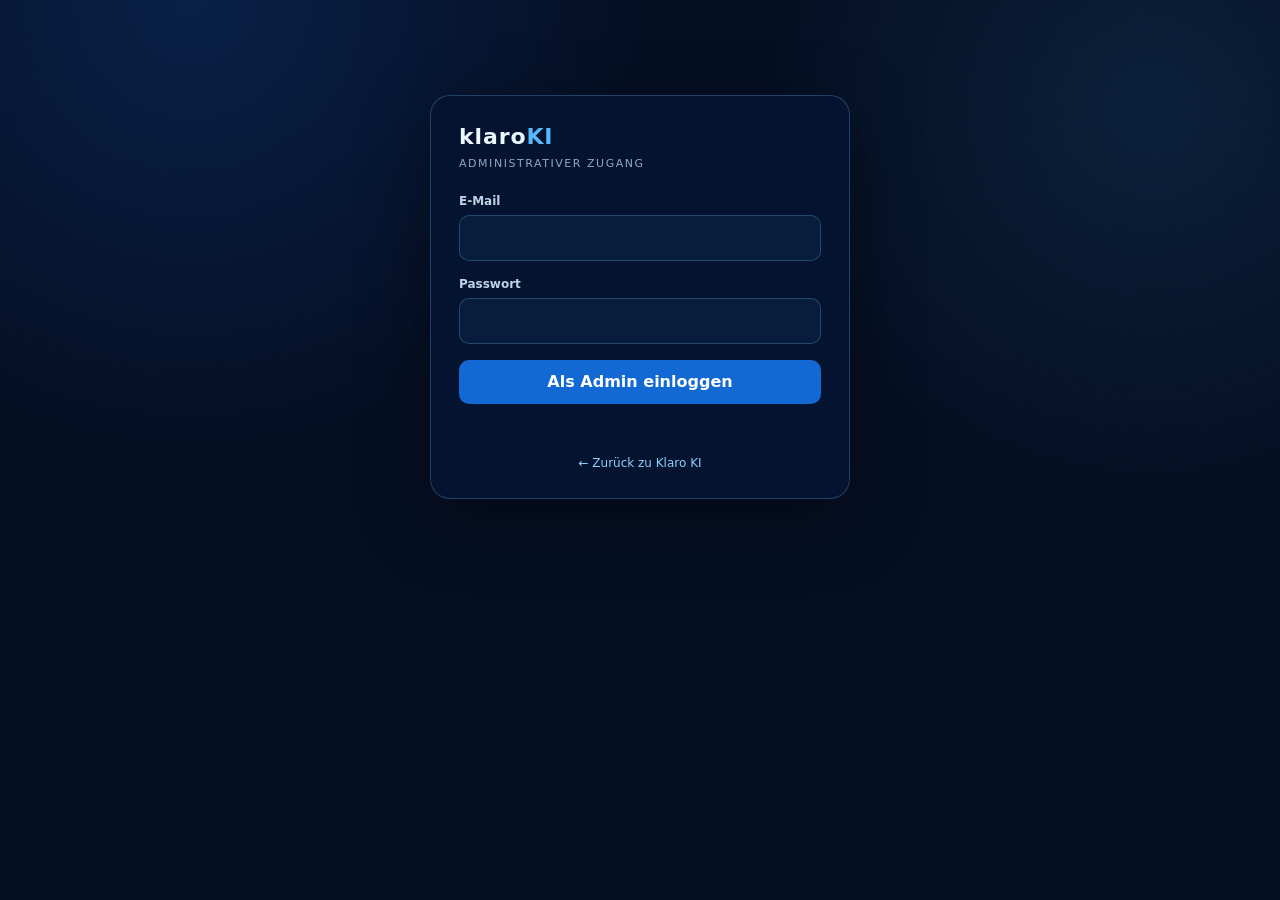
==== commit c5acece7: "Add files via upload" ====
--- a/admin.html
+++ b/admin.html
@@ -2,7 +2,7 @@
 <html lang="de">
 <head>
 <meta charset="utf-8">
-<meta name="viewport" content="width=device-width, initial-scale=1">
+<meta name="viewport" content="width=device-width, initial-scale=1, viewport-fit=cover">
 <meta name="theme-color" content="#0b4ca8">
 <title>Klaro KI – Admin</title>
 <!-- InMobi Choice. Consent Manager Tag v3.0 (for TCF 2.3) -->
@@ -83,17 +83,51 @@
 <!-- End InMobi Choice. Consent Manager Tag v3.0 (for TCF 2.3) -->
 <style>
 :root{font-family:Inter,system-ui,-apple-system,BlinkMacSystemFont,"Segoe UI",sans-serif;color:#eaf7ff;background:#06152f}
-*{box-sizing:border-box}body{margin:0;min-height:100vh;padding:32px 18px 48px;background:radial-gradient(circle at 50% 10%,rgba(18,105,211,.22),transparent 42%),#06152f}.page{width:min(920px,100%);margin:0 auto}
+*,*::before,*::after{box-sizing:border-box}html{-webkit-text-size-adjust:100%;text-size-adjust:100%}body{margin:0;min-height:100vh;padding:32px 18px 48px;background:radial-gradient(circle at 50% 10%,rgba(18,105,211,.22),transparent 42%),#06152f}.page{width:min(920px,100%);margin:0 auto}
 .card{width:min(420px,100%);margin:7vh auto 0;padding:28px;border:1px solid rgba(118,199,255,.25);border-radius:20px;background:rgba(5,20,48,.96);box-shadow:0 20px 70px rgba(0,0,0,.4)}.brand{font-weight:900;letter-spacing:.04em;font-size:22px}.brand span{color:#56b8ff}.eyebrow{margin:8px 0 24px;color:#8ea9bf;font-size:11px;letter-spacing:.14em;text-transform:uppercase}
-label{display:block;margin:0 0 7px;color:#bcd4e5;font-size:12px;font-weight:700}input{width:100%;padding:12px 13px;margin:0 0 16px;border:1px solid rgba(118,199,255,.25);border-radius:10px;background:#081c3c;color:#fff;outline:none}input:focus{border-color:#56b8ff}button{font:inherit}.primary{width:100%;padding:12px;border:0;border-radius:10px;background:#1269d3;color:#fff;font-weight:800;cursor:pointer}.primary:hover{filter:brightness(1.08)}#message{min-height:20px;margin:14px 0 0;color:#ffb9c0;font-size:12px}a{color:#8fcfff;font-size:12px;text-decoration:none}.back-link{display:block;margin-top:18px;text-align:center}.hidden{display:none!important}
+label{display:block;margin:0 0 7px;color:#bcd4e5;font-size:12px;font-weight:700}input{width:100%;padding:12px 13px;margin:0 0 16px;font-size:16px;line-height:1.25;border:1px solid rgba(118,199,255,.25);border-radius:10px;background:#081c3c;color:#fff;outline:none}input:focus{border-color:#56b8ff}button{font:inherit}.primary{width:100%;padding:12px;font-size:16px;line-height:1.25;border:0;border-radius:10px;background:#1269d3;color:#fff;font-weight:800;cursor:pointer}.primary:hover{filter:brightness(1.08)}#message{min-height:20px;margin:14px 0 0;color:#ffb9c0;font-size:12px}a{color:#8fcfff;font-size:12px;text-decoration:none}.back-link{display:block;margin-top:18px;text-align:center}.hidden{display:none!important}
 .admin-header{display:flex;align-items:center;justify-content:space-between;gap:16px;margin:0 0 20px}.admin-header .brand{font-size:24px}.admin-subtitle{margin:5px 0 0;color:#8ea9bf;font-size:12px}.logout{border:1px solid rgba(118,199,255,.28);border-radius:10px;background:rgba(5,20,48,.9);color:#8fcfff;padding:9px 13px;font-size:12px;font-weight:800;cursor:pointer}.logout:hover{filter:brightness(1.12)}.admin-welcome{margin-bottom:18px;padding:16px;border:1px solid rgba(118,199,255,.18);border-radius:14px;background:rgba(255,255,255,.035)}.admin-welcome strong{display:block;font-size:14px}.admin-welcome span{display:block;margin-top:4px;color:#8ea9bf;font-size:11px}
 .klaro-status-panel{width:100%;padding:18px;border:1px solid rgba(118,199,255,.25);border-radius:18px;background:rgba(5,20,48,.97);color:#eaf7ff;box-shadow:0 18px 55px rgba(0,0,0,.38);backdrop-filter:blur(14px)}.klaro-status-head{display:flex;align-items:center;justify-content:space-between;gap:10px}.klaro-status-head strong{font-size:15px}.klaro-status-refresh{border:0;background:transparent;color:#a9c9df;font-size:20px;cursor:pointer}.klaro-status-note{margin:5px 0 14px;color:#8ea9bf;font-size:11px;line-height:1.4}.klaro-status-list{display:flex;flex-direction:column;gap:7px}.klaro-status-item{display:grid;grid-template-columns:10px 1fr auto;gap:9px;align-items:center;padding:10px;border-radius:10px;background:rgba(255,255,255,.045);border:1px solid rgba(255,255,255,.06)}.klaro-status-item strong{display:block;font-size:12px}.klaro-status-item small{display:block;margin-top:2px;color:#8ea9bf;font-size:10px}.klaro-status-item b{font-size:9px;font-family:ui-monospace,SFMono-Regular,Menlo,monospace;font-weight:800;letter-spacing:.04em;color:#9eb5c8;text-align:right}.status-dot{display:block;width:8px;height:8px;border-radius:50%;background:#73849a;box-shadow:0 0 7px transparent}.status-ok .status-dot{background:#53e6a0;box-shadow:0 0 8px rgba(83,230,160,.65)}.status-warn .status-dot{background:#ffd36b;box-shadow:0 0 8px rgba(255,211,107,.55)}.status-error .status-dot{background:#ff6f7d;box-shadow:0 0 8px rgba(255,111,125,.55)}.status-ok b{color:#6ee7b7}.status-warn b{color:#ffd36b}.status-error b{color:#ff8d99}.klaro-status-overall{display:flex;align-items:center;gap:8px;margin-top:10px;padding-top:10px;border-top:1px solid rgba(255,255,255,.08);font-size:11px}.klaro-status-overall.status-ok{color:#6ee7b7}.klaro-status-overall.status-warn{color:#ffd36b}.klaro-status-overall.status-error{color:#ff8d99}
-.admin-footer{margin-top:34px;padding:20px 0 0;border-top:1px solid rgba(118,199,255,.14);text-align:center;color:#8ea9bf}.admin-footer nav{display:flex;justify-content:center;gap:18px;flex-wrap:wrap;margin-bottom:10px}.admin-footer nav a{font-size:12px}.admin-copyright{font-size:11px;opacity:.55}.status-below-footer{margin-top:22px}.status-below-footer .status-label{margin:0 0 8px;color:#6f91aa;font-size:10px;font-weight:800;letter-spacing:.14em;text-transform:uppercase}
+.status-below-footer{margin-top:22px}.status-below-footer .status-label{margin:0 0 8px;color:#6f91aa;font-size:10px;font-weight:800;letter-spacing:.14em;text-transform:uppercase}
 @media(max-width:700px){body{padding:22px 12px 36px}.card{margin-top:4vh;padding:24px}.admin-header{align-items:flex-start}.admin-header .brand{font-size:21px}.logout{padding:8px 10px}.klaro-status-panel{padding:14px}.klaro-status-item{grid-template-columns:10px 1fr}.klaro-status-item b{grid-column:2;text-align:left;margin-top:-3px}}
 
 .admin-analytics{margin-top:28px}.admin-analytics-head{display:flex;justify-content:space-between;align-items:flex-end;gap:18px;margin-bottom:14px}.admin-analytics-head h2{margin:2px 0 5px;font-size:19px}.admin-analytics-note{margin:0;color:#8ea9bf;font-size:11px;line-height:1.5;max-width:640px}.admin-analytics-actions{display:flex;gap:8px;align-items:center}.admin-analytics-actions select,.admin-analytics-actions button{border:1px solid rgba(118,199,255,.25);border-radius:9px;background:#081c3c;color:#dff3ff;padding:9px 11px;font-size:11px;font-weight:700}.admin-analytics-actions button{cursor:pointer}.analytics-message{margin:0 0 14px;padding:12px;border:1px solid rgba(118,199,255,.16);border-radius:10px;background:rgba(255,255,255,.035);color:#8ea9bf;font-size:11px}.analytics-grid{display:grid;grid-template-columns:repeat(3,minmax(0,1fr));gap:10px}.analytics-kpis article{padding:14px;border:1px solid rgba(118,199,255,.16);border-radius:13px;background:rgba(5,20,48,.82)}.analytics-kpis span{display:block;color:#8ea9bf;font-size:10px;text-transform:uppercase;letter-spacing:.08em}.analytics-kpis strong{display:block;margin-top:6px;font-size:22px}.analytics-columns{display:grid;grid-template-columns:repeat(2,minmax(0,1fr));gap:12px;margin-top:12px}.analytics-box{padding:15px;border:1px solid rgba(118,199,255,.16);border-radius:14px;background:rgba(5,20,48,.82)}.analytics-box h3{margin:0 0 12px;font-size:12px}.analytics-list{display:flex;flex-direction:column;gap:7px}.analytics-row{display:grid;grid-template-columns:minmax(0,1fr) auto;gap:10px;align-items:center;padding:8px 9px;border-radius:8px;background:rgba(255,255,255,.035)}.analytics-row span{overflow:hidden;text-overflow:ellipsis;white-space:nowrap;color:#c6d9e7;font-size:10px}.analytics-row b{font-size:10px;color:#6ee7b7}.analytics-daily{margin-top:12px}.analytics-daily-list{display:grid;grid-template-columns:repeat(auto-fill,minmax(150px,1fr));gap:8px}.analytics-day{padding:10px;border-radius:9px;background:rgba(255,255,255,.035);border:1px solid rgba(255,255,255,.05)}.analytics-day strong{display:block;font-size:11px}.analytics-day small{display:block;margin-top:4px;color:#8ea9bf;font-size:9px;line-height:1.5}
 @media(max-width:700px){.admin-analytics-head{align-items:flex-start;flex-direction:column}.admin-analytics-actions{width:100%}.admin-analytics-actions select,.admin-analytics-actions button{flex:1}.analytics-grid,.analytics-columns{grid-template-columns:1fr}.analytics-kpis article{padding:12px}}
 
+/* Admin Dashboard redesign */
+body{background:radial-gradient(circle at 15% 0%,rgba(20,105,210,.20),transparent 32%),radial-gradient(circle at 90% 12%,rgba(64,190,255,.10),transparent 28%),#050f24}
+.page{width:min(1220px,100%)}
+.admin-topbar{display:flex;justify-content:space-between;align-items:center;gap:24px;margin:0 0 18px;padding:18px 20px;border:1px solid rgba(118,199,255,.18);border-radius:22px;background:linear-gradient(135deg,rgba(8,29,65,.94),rgba(5,18,43,.92));box-shadow:0 18px 55px rgba(0,0,0,.24)}
+.admin-brand-wrap{display:flex;align-items:center;gap:16px}.admin-brand-wrap>.brand{font-size:26px;min-width:82px}.admin-kicker,.section-eyebrow{margin:0 0 5px;color:#69c5ff;font-size:9px;font-weight:900;letter-spacing:.16em}.admin-topbar h1{margin:0;font-size:22px}.admin-subtitle{margin:4px 0 0;color:#8ea9bf;font-size:11px}.admin-top-actions{display:flex;align-items:center;gap:9px}.session-pill{display:inline-flex;align-items:center;gap:7px;padding:8px 10px;border:1px solid rgba(83,230,160,.18);border-radius:999px;background:rgba(83,230,160,.06);color:#9fe8c5;font-size:10px;font-weight:800}.session-pill i{width:7px;height:7px;border-radius:50%;background:#53e6a0;box-shadow:0 0 8px rgba(83,230,160,.7)}
+.admin-nav{position:sticky;top:10px;z-index:20;display:flex;gap:6px;overflow:auto;margin:0 0 16px;padding:6px;border:1px solid rgba(118,199,255,.14);border-radius:14px;background:rgba(5,18,43,.88);backdrop-filter:blur(16px)}.admin-nav a{flex:0 0 auto;padding:8px 11px;border-radius:9px;color:#9fb9ca;font-size:10px;font-weight:800;text-decoration:none}.admin-nav a:hover{background:rgba(86,184,255,.10);color:#eaf7ff}
+.admin-hero-panel{display:flex;justify-content:space-between;align-items:flex-end;gap:20px;margin-bottom:12px;padding:22px;border:1px solid rgba(118,199,255,.17);border-radius:20px;background:linear-gradient(120deg,rgba(11,52,104,.72),rgba(6,24,55,.90))}.admin-hero-panel h2{margin:0 0 7px;font-size:25px}.admin-hero-panel p{margin:0;max-width:760px;color:#9db6c9;font-size:12px;line-height:1.55}.hero-meta{min-width:150px;text-align:right}.hero-meta span{display:block;color:#e8f7ff;font-size:18px;font-weight:900}.hero-meta small{display:block;margin-top:4px;color:#7795aa;font-size:9px}
+.dashboard-kpis{display:grid;grid-template-columns:repeat(4,minmax(0,1fr));gap:9px;margin-bottom:14px}.dashboard-kpi{min-height:105px;padding:15px;border:1px solid rgba(118,199,255,.14);border-radius:15px;background:rgba(6,23,52,.88)}.dashboard-kpi.accent{border-color:rgba(86,184,255,.35);background:linear-gradient(145deg,rgba(18,105,211,.20),rgba(6,23,52,.92))}.dashboard-kpi span,.insight-card span{display:block;color:#86a3b7;font-size:9px;font-weight:800;letter-spacing:.08em;text-transform:uppercase}.dashboard-kpi strong{display:block;margin:9px 0 3px;font-size:25px}.dashboard-kpi small,.insight-card small{color:#718ea3;font-size:9px}
+.admin-section{margin-top:14px}.section-heading{display:flex;justify-content:space-between;align-items:flex-end;gap:18px;margin-bottom:10px}.section-heading h2{margin:0;font-size:19px}.section-heading p{margin:4px 0 0;color:#819caf;font-size:10px}.icon-action{width:34px;height:34px;border:1px solid rgba(118,199,255,.20);border-radius:10px;background:#081c3c;color:#bfe7ff;font-size:17px;cursor:pointer}.system-grid{display:grid;grid-template-columns:repeat(3,minmax(0,1fr));gap:8px}.status-card{display:grid;grid-template-columns:9px 1fr auto;gap:9px;align-items:center;padding:13px;border:1px solid rgba(118,199,255,.13);border-radius:12px;background:rgba(6,23,52,.86)}.status-card strong{display:block;font-size:11px}.status-card small{display:block;margin-top:3px;color:#718ea3;font-size:9px}.status-card b{font-size:9px}.system-overall{display:flex;align-items:center;gap:8px;margin-top:9px;padding:10px 12px;border-radius:10px;background:rgba(255,255,255,.035);color:#8ea9bf;font-size:10px}.status-ok .status-dot{background:#53e6a0;box-shadow:0 0 8px rgba(83,230,160,.65)}.status-warn .status-dot{background:#ffd36b;box-shadow:0 0 8px rgba(255,211,107,.55)}.status-error .status-dot{background:#ff6f7d;box-shadow:0 0 8px rgba(255,111,125,.55)}.status-ok b,.system-overall.status-ok{color:#6ee7b7}.status-warn b,.system-overall.status-warn{color:#ffd36b}.status-error b,.system-overall.status-error{color:#ff8d99}.status-card.status-ok,.status-card.status-warn,.status-card.status-error{color:inherit}.status-dot{display:block;width:8px;height:8px;border-radius:50%;background:#718196}
+.analytics-heading{margin-top:4px}.admin-analytics-actions{display:flex;gap:7px}.admin-analytics-actions select,.admin-analytics-actions button{border:1px solid rgba(118,199,255,.20);border-radius:9px;background:#081c3c;color:#dff3ff;padding:9px 10px;font-size:10px;font-weight:800}.admin-analytics-actions button{cursor:pointer}.analytics-message{margin:0 0 10px;padding:10px 12px;border:1px solid rgba(118,199,255,.14);border-radius:10px;background:rgba(255,255,255,.035);color:#8ea9bf;font-size:10px}.insight-grid{display:grid;grid-template-columns:repeat(4,minmax(0,1fr));gap:9px;margin-bottom:10px}.insight-card{padding:14px;border:1px solid rgba(118,199,255,.13);border-radius:13px;background:rgba(6,23,52,.86)}.insight-card strong{display:block;margin:7px 0 3px;font-size:20px}.analytics-main-grid{display:grid;grid-template-columns:1.6fr 1fr;gap:10px;margin-bottom:10px}.analytics-box{padding:15px;border:1px solid rgba(118,199,255,.13);border-radius:15px;background:rgba(6,23,52,.86);margin-bottom:10px}.box-heading{display:flex;justify-content:space-between;align-items:flex-start;gap:12px;margin-bottom:12px}.box-heading h3{margin:0;font-size:12px}.box-heading p{margin:4px 0 0;color:#718ea3;font-size:9px;line-height:1.45}.legend{display:flex;align-items:center;gap:5px;color:#8ea9bf;font-size:9px}.legend i{display:block;width:7px;height:7px;border-radius:50%;background:#56b8ff}.trend-chart{height:205px;display:flex;align-items:flex-end;gap:4px;padding:12px 4px 0;border-bottom:1px solid rgba(255,255,255,.08);overflow:hidden}.trend-bar{position:relative;flex:1;min-width:5px;max-width:20px;height:var(--h);border-radius:5px 5px 1px 1px;background:linear-gradient(180deg,#56b8ff,rgba(18,105,211,.35));opacity:.9}.trend-bar span{position:absolute;bottom:-19px;left:50%;transform:translateX(-50%);color:#5f7d92;font-size:7px;white-space:nowrap}.trend-empty{align-self:center;width:100%;text-align:center;color:#6f8ca1;font-size:10px}.insights-list{display:flex;flex-direction:column;gap:7px}.insight-row{display:grid;grid-template-columns:24px 1fr auto;gap:9px;align-items:center;padding:9px;border-radius:9px;background:rgba(255,255,255,.035)}.insight-icon{width:24px;height:24px;display:grid;place-items:center;border-radius:8px;background:rgba(86,184,255,.10);color:#70c8ff;font-size:11px}.insight-row strong{display:block;font-size:10px}.insight-row small{display:block;margin-top:2px;color:#718ea3;font-size:8px}.insight-row b{font-size:10px;color:#bfe7ff}.analytics-columns{display:grid;grid-template-columns:repeat(2,minmax(0,1fr));gap:12px}.compact-columns{grid-template-columns:repeat(4,minmax(0,1fr))}.compact-columns section{min-width:0}.analytics-columns h4{margin:0 0 8px;color:#a9c3d3;font-size:10px}.analytics-list{display:flex;flex-direction:column;gap:5px}.analytics-row{display:grid;grid-template-columns:minmax(0,1fr) auto;gap:8px;align-items:center;padding:7px 8px;border-radius:8px;background:rgba(255,255,255,.035)}.analytics-row span{overflow:hidden;text-overflow:ellipsis;white-space:nowrap;color:#c6d9e7;font-size:9px}.analytics-row b{font-size:9px;color:#6ee7b7}.analytics-daily-list{display:grid;grid-template-columns:repeat(2,minmax(0,1fr));gap:5px;max-height:300px;overflow:auto}.analytics-day{padding:7px;border-radius:7px;background:rgba(255,255,255,.035)}.analytics-day strong{display:block;font-size:9px}.analytics-day small{display:block;margin-top:3px;color:#718ea3;font-size:8px;line-height:1.45}
+@media(max-width:900px){.dashboard-kpis{grid-template-columns:repeat(2,minmax(0,1fr))}.system-grid{grid-template-columns:repeat(2,minmax(0,1fr))}.compact-columns{grid-template-columns:repeat(2,minmax(0,1fr))}.analytics-main-grid{grid-template-columns:1fr}.insight-grid{grid-template-columns:repeat(2,minmax(0,1fr))}}
+@media(max-width:620px){body{padding:14px 10px 28px}.admin-topbar{align-items:flex-start;flex-direction:column;padding:15px}.admin-brand-wrap{align-items:flex-start}.admin-top-actions{width:100%;justify-content:space-between}.admin-nav{top:6px}.admin-hero-panel{align-items:flex-start;flex-direction:column;padding:16px}.admin-hero-panel h2{font-size:21px}.hero-meta{width:100%;text-align:left}.dashboard-kpis,.system-grid,.insight-grid,.analytics-columns,.compact-columns{grid-template-columns:1fr}.section-heading{align-items:flex-start;flex-direction:column}.analytics-heading{align-items:stretch}.admin-analytics-actions{width:100%}.admin-analytics-actions select,.admin-analytics-actions button{flex:1}.trend-chart{height:170px}}
+
+  .audit-content{margin-top:10px}
+  .audit-table-wrap{overflow:auto;border:1px solid rgba(118,199,255,.16);border-radius:13px;background:rgba(5,20,48,.82)}
+  .audit-table{width:100%;border-collapse:collapse;min-width:980px;font-size:10px}
+  .audit-table th{padding:10px 9px;text-align:left;color:#8ea9bf;font-size:9px;letter-spacing:.05em;text-transform:uppercase;border-bottom:1px solid rgba(118,199,255,.14);white-space:nowrap}
+  .audit-table td{padding:9px;border-bottom:1px solid rgba(118,199,255,.08);color:#dff3ff;vertical-align:top}
+  .audit-table tr:last-child td{border-bottom:0}
+  .audit-status{display:inline-flex;align-items:center;padding:4px 7px;border-radius:999px;font-weight:800;font-size:9px}
+  .audit-status.success{color:#6ff0bd;background:rgba(55,220,150,.10)}
+  .audit-status.error{color:#ffb4a8;background:rgba(255,90,80,.10)}
+  .audit-detail{max-width:330px;white-space:pre-wrap;word-break:break-word;color:#8ea9bf}
+  .audit-empty{padding:18px;color:#8ea9bf;text-align:center}
+  .audit-action{font-weight:800;color:#dff3ff}
+  @media(max-width:760px){.audit-table{min-width:900px}.audit-detail{max-width:260px}.audit-toggle{appearance:none;border:0;background:transparent;color:#dff3ff;font:inherit;font-weight:800;cursor:pointer;padding:0;text-align:left}
+.audit-toggle::after{content:'＋';display:inline-block;margin-left:7px;color:#75c8ff;font-weight:700}
+.audit-toggle[aria-expanded="true"]::after{content:'−'}
+.audit-table tr.audit-detail-row td{padding:0;border-bottom:1px solid rgba(118,199,255,.10);background:rgba(3,14,35,.72)}
+.audit-detail-panel{display:grid;grid-template-columns:repeat(2,minmax(0,1fr));gap:10px;padding:12px}
+.audit-detail-card{border:1px solid rgba(118,199,255,.12);border-radius:10px;padding:10px;background:rgba(8,25,56,.72)}
+.audit-detail-label{display:block;margin-bottom:5px;color:#75c8ff;font-size:9px;font-weight:800;letter-spacing:.08em;text-transform:uppercase}
+.audit-detail-value{margin:0;color:#dff3ff;font-size:10px;line-height:1.45;white-space:pre-wrap;word-break:break-word}
+@media (max-width:700px){.audit-detail-panel{grid-template-columns:1fr}}}
 </style>
 </head>
 <body>
@@ -104,65 +138,220 @@
 <a class="back-link" href="index.html">← Zurück zu Klaro KI</a>
 </section>
 <main id="adminView" class="hidden">
-<header class="admin-header"><div><div class="brand">klaro<span>KI</span></div><p class="admin-subtitle">Administrationsbereich</p></div><button id="adminLogout" class="logout" type="button">Abmelden</button></header>
-<div class="admin-welcome"><strong>Admin-Zugang aktiv</strong><span>Nur diese eingeloggte Admin-Sitzung kann den Systemstatus sehen.</span></div>
+  <header class="admin-topbar">
+    <div class="admin-brand-wrap">
+      <div class="brand">klaro<span>KI</span></div>
+      <div>
+        <p class="admin-kicker">CONTROL CENTER</p>
+        <h1>Admin Dashboard</h1>
+        <p class="admin-subtitle">Übersicht über Nutzung, Systemstatus und wichtige Kennzahlen.</p>
+      </div>
+    </div>
+    <div class="admin-top-actions">
+      <span class="session-pill"><i></i> Admin-Sitzung aktiv</span>
+      <button id="adminLogout" class="logout" type="button">Abmelden</button>
+    </div>
+  </header>
+
+  <nav class="admin-nav" aria-label="Admin-Navigation">
+    <a href="#dashboardOverview">Übersicht</a>
+    <a href="#adminAnalytics">Analytics</a>
+    <a href="#adminActivity">Aktivitäten</a>
+    <a href="#adminTechnology">Technik</a>
+    <a href="#adminAudience">Nutzung</a>
+    <a href="#adminSources">Quellen</a>
+  </nav>
+
+  <section id="dashboardOverview" class="admin-hero-panel">
+    <div>
+      <span class="section-eyebrow">KLARO KI / LIVE</span>
+      <h2>Was passiert gerade auf deiner Plattform?</h2>
+      <p>Alle Werte stammen aus den vorhandenen Analytics-Daten. Der Zeitraum kann jederzeit zwischen 7, 30, 90 und 365 Tagen gewechselt werden.</p>
+    </div>
+    <div class="hero-meta">
+      <span id="dashboardPeriodLabel">30 Tage</span>
+      <small id="dashboardUpdated">Noch nicht geladen</small>
+    </div>
+  </section>
+
+  <section class="dashboard-kpis" aria-label="Wichtige Kennzahlen">
+    <article class="dashboard-kpi accent"><span>Besucher</span><strong id="statVisitors">–</strong><small>eindeutige Besucher</small></article>
+    <article class="dashboard-kpi"><span>Sitzungen</span><strong id="statSessions">–</strong><small>erfasste Sessions</small></article>
+    <article class="dashboard-kpi"><span>KI-Nutzung</span><strong id="statAi">–</strong><small>KI-Interaktionen</small></article>
+    <article class="dashboard-kpi"><span>Seitenaufrufe</span><strong id="statPageViews">–</strong><small>Page Views</small></article>
+    <article class="dashboard-kpi"><span>KI-Erfolgsquote</span><strong id="statAiRate">–</strong><small>erfolgreiche Ergebnisse</small></article>
+    <article class="dashboard-kpi"><span>Ø Besuchsdauer</span><strong id="statAvgDuration">–</strong><small>pro Session</small></article>
+    <article class="dashboard-kpi"><span>Ø KI-Dauer</span><strong id="statAvgAi">–</strong><small>pro KI-Ergebnis</small></article>
+    <article class="dashboard-kpi"><span>Seiten / Session</span><strong id="statPagesPerSession">–</strong><small>durchschnittlich</small></article>
+  </section>
+
+  <section id="adminStatus" class="admin-section hidden" aria-labelledby="adminStatusTitle">
+    <div class="section-heading">
+      <div><span class="section-eyebrow">SYSTEM</span><h2 id="adminStatusTitle">Systemstatus</h2><p>Live-Prüfung der aktuell erreichbaren Dienste.</p></div>
+      <button id="klaroStatusRefresh" class="icon-action" type="button" aria-label="Status aktualisieren">↻</button>
+    </div>
+    <div class="system-grid">
+      <div class="klaro-status-item status-card" data-service="klaro"><span class="status-dot"></span><div><strong>Klaro KI</strong><small>Oberfläche &amp; Antwortlogik</small></div><b>Prüfung …</b></div>
+      <div class="klaro-status-item status-card" data-service="database"><span class="status-dot"></span><div><strong>Supabase</strong><small>Wissensbasis / Datenbank</small></div><b>Prüfung …</b></div>
+      <div class="klaro-status-item status-card" data-service="websearch"><span class="status-dot"></span><div><strong>Webrecherche</strong><small>/api/web-search</small></div><b>Prüfung …</b></div>
+      <div class="klaro-status-item status-card" data-service="stripe"><span class="status-dot"></span><div><strong>Stripe</strong><small>Premium / Zahlungsdienst</small></div><b>Prüfung …</b></div>
+      <div class="klaro-status-item status-card" data-service="moneytizer"><span class="status-dot"></span><div><strong>The Moneytizer</strong><small>Werbung / Monetarisierung</small></div><b>Prüfung …</b></div>
+      <div class="klaro-status-item status-card" data-service="cmp"><span class="status-dot"></span><div><strong>CMP</strong><small>Consent / TCF 2.3</small></div><b>Prüfung …</b></div>
+      <div class="klaro-status-item status-card" data-service="knowledge-read"><span class="status-dot"></span><div><strong>Wissensbasis READ</strong><small>Lesefunktion / knowledge</small></div><b>Prüfung …</b></div>
+      <div class="klaro-status-item status-card" data-service="knowledge-write"><span class="status-dot"></span><div><strong>Wissensbasis WRITE</strong><small>Schreibfunktion / knowledge</small></div><b>Prüfung …</b></div>
+    </div>
+    <div class="system-overall" id="klaroStatusOverall"><span class="status-dot"></span><strong>Gesamtsystem: Prüfung …</strong></div>
+  </section>
+
+  <section id="adminAnalytics" class="admin-section hidden" aria-labelledby="adminAnalyticsTitle">
+    <div class="section-heading analytics-heading">
+      <div><span class="section-eyebrow">ANALYTICS</span><h2 id="adminAnalyticsTitle">Besucher &amp; Nutzung</h2><p>Anonyme Nutzungsstatistik nach entsprechender CMP-Einwilligung.</p></div>
+      <div class="admin-analytics-actions"><select id="analyticsPeriod" aria-label="Zeitraum"><option value="7">7 Tage</option><option value="30" selected>30 Tage</option><option value="90">90 Tage</option><option value="365">365 Tage</option></select><button id="analyticsRefresh" type="button">↻ Aktualisieren</button></div>
+    </div>
+    <div id="analyticsMessage" class="analytics-message">Statistik wird geladen …</div>
+    <div id="analyticsContent" class="hidden">
+      <div class="insight-grid">
+        <article class="insight-card"><span>KI erfolgreich</span><strong id="statAiSuccess">–</strong><small>positive KI-Ergebnisse</small></article>
+        <article class="insight-card"><span>KI-Fehler</span><strong id="statAiErrors">–</strong><small>fehlgeschlagene Ergebnisse</small></article>
+        <article class="insight-card"><span>Gesamte Besuchszeit</span><strong id="statTotalDuration">–</strong><small>über den gewählten Zeitraum</small></article>
+        <article class="insight-card"><span>Besucher → KI</span><strong id="statAiPerVisitor">–</strong><small>KI-Interaktionen je Besucher</small></article>
+      </div>
+
+      <div class="analytics-main-grid">
+        <section class="analytics-box trend-box"><div class="box-heading"><div><h3>Entwicklung</h3><p>Besucher, KI-Interaktionen und Seitenaufrufe pro Tag.</p></div><span class="legend"><i></i> Besucher</span></div><div id="analyticsTrend" class="trend-chart" aria-label="Tagesverlauf"></div></section>
+        <section class="analytics-box"><div class="box-heading"><div><h3>Schnelle Einblicke</h3><p>Die aktuell wichtigsten Muster im gewählten Zeitraum.</p></div></div><div id="analyticsInsights" class="insights-list"></div></section>
+      </div>
+
+      <section id="adminTechnology" class="analytics-box"><div class="box-heading"><div><span class="section-eyebrow">TECHNIK</span><h3>Technik &amp; Geräte</h3><p>Welche Geräte, Browser, Betriebssysteme und Bildschirmgrößen genutzt werden.</p></div></div><div class="analytics-columns compact-columns">
+        <section><h4>Endgeräte</h4><div id="analyticsDevices" class="analytics-list"></div></section>
+        <section><h4>Browser</h4><div id="analyticsBrowsers" class="analytics-list"></div></section>
+        <section><h4>Betriebssysteme</h4><div id="analyticsOs" class="analytics-list"></div></section>
+        <section><h4>Bildschirmauflösung</h4><div id="analyticsScreens" class="analytics-list"></div></section>
+      </div></section>
+
+      <section id="adminAudience" class="analytics-box"><div class="box-heading"><div><span class="section-eyebrow">PUBLIKUM</span><h3>Nutzerstruktur</h3><p>Länder und Sprachen der erfassten Sessions.</p></div></div><div class="analytics-columns compact-columns">
+        <section><h4>Länder</h4><div id="analyticsCountries" class="analytics-list"></div></section>
+        <section><h4>Sprachen</h4><div id="analyticsLanguages" class="analytics-list"></div></section>
+      </div></section>
+
+      <section id="adminSources" class="analytics-box"><div class="box-heading"><div><span class="section-eyebrow">QUELLEN &amp; INHALTE</span><h3>Herkunft &amp; Nutzung</h3><p>Woher Besucher kommen, welche Seiten sie öffnen und welche UI-Aktionen sie ausführen.</p></div></div><div class="analytics-columns compact-columns">
+        <section><h4>Referrer / Zugriffsquellen</h4><div id="analyticsReferrers" class="analytics-list"></div></section>
+        <section><h4>Aufgerufene Seiten</h4><div id="analyticsPages" class="analytics-list"></div></section>
+        <section><h4>UI-Interaktionen</h4><div id="analyticsInteractions" class="analytics-list"></div></section>
+        <section><h4>Tagesverlauf</h4><div id="analyticsDaily" class="analytics-daily-list"></div></section>
+      </div></section>
+    </div>
+  </section>
+
+  <section id="adminActivity" class="admin-section hidden" aria-labelledby="adminActivityTitle">
+    <div class="section-heading analytics-heading">
+      <div>
+        <span class="section-eyebrow">AUDIT LOG</span>
+        <h2 id="adminActivityTitle">Was schreibt Klaro?</h2>
+        <p>Serverseitig protokollierte Schreibvorgänge: wann, was, woher, wohin und mit welchem Ergebnis.</p>
+      </div>
+      <div class="admin-analytics-actions">
+        <select id="auditStatus" aria-label="Audit-Status">
+          <option value="">Alle Status</option>
+          <option value="success">Erfolgreich</option>
+          <option value="error">Fehler</option>
+        </select>
+        <button id="auditRefresh" type="button">↻ Aktualisieren</button>
+      </div>
+    </div>
+    <div id="auditMessage" class="analytics-message hidden"></div>
+    <div id="auditContent" class="audit-content">
+      <div class="audit-table-wrap">
+        <table class="audit-table">
+          <thead>
+            <tr>
+              <th>Wann</th>
+              <th>Aktion</th>
+              <th>Quelle</th>
+              <th>Ziel</th>
+              <th>Datensatz</th>
+              <th>Status</th>
+              <th>Request-ID</th>
+              <th>Details</th>
+            </tr>
+          </thead>
+          <tbody id="auditRows"></tbody>
+        </table>
+      </div>
+    </div>
+  </section>
 </main>
-<footer class="admin-footer"><nav aria-label="Admin-Fußzeile"><a href="index.html">Klaro KI</a><a href="impressum.html">Impressum</a><a href="mailto:dirkpelikan@freenet.de?subject=Klaro%20KI%20Admin">Kontakt</a><a href="#" id="adminPrivacyButton">Datenschutz</a></nav><div class="admin-copyright">© 2026 Klaro KI · Administrationsbereich</div></footer>
-<section id="adminStatus" class="status-below-footer hidden" aria-labelledby="adminStatusTitle">
-<p class="status-label">Nur für Admins</p><div class="klaro-status-panel"><div class="klaro-status-head"><strong id="adminStatusTitle">Klaro KI Systemstatus</strong><button id="klaroStatusRefresh" class="klaro-status-refresh" type="button" aria-label="Status aktualisieren">↻</button></div>
-<p class="klaro-status-note">Live-Prüfung der verfügbaren Dienste.</p><div class="klaro-status-list">
-<div class="klaro-status-item" data-service="klaro"><span class="status-dot"></span><div><strong>Klaro KI</strong><small>Oberfläche &amp; Antwortlogik</small></div><b>Prüfung …</b></div>
-<div class="klaro-status-item" data-service="database"><span class="status-dot"></span><div><strong>Externe Datenbank</strong><small>Supabase / Wissensbasis</small></div><b>Prüfung …</b></div>
-<div class="klaro-status-item" data-service="websearch"><span class="status-dot"></span><div><strong>Webrecherche</strong><small>Vercel /api/web-search</small></div><b>Prüfung …</b></div>
-<div class="klaro-status-item" data-service="stripe"><span class="status-dot"></span><div><strong>Stripe</strong><small>Premium / Zahlungsdienst</small></div><b>Prüfung …</b></div>
-<div class="klaro-status-item" data-service="moneytizer"><span class="status-dot"></span><div><strong>The Moneytizer</strong><small>Werbung / Monetarisierung</small></div><b>Prüfung …</b></div>
-<div class="klaro-status-item" data-service="cmp"><span class="status-dot"></span><div><strong>CMP</strong><small>Consent / TCF 2.3</small></div><b>Prüfung …</b></div></div>
-<div class="klaro-status-overall" id="klaroStatusOverall"><span class="status-dot"></span><strong>Gesamtsystem: Prüfung …</strong></div></div>
-</section>
-
-<section id="adminAnalytics" class="admin-analytics hidden" aria-labelledby="adminAnalyticsTitle">
-  <div class="admin-analytics-head">
-    <div>
-      <p class="status-label">Nur für Admins</p>
-      <h2 id="adminAnalyticsTitle">Besucher &amp; Nutzung</h2>
-      <p class="admin-analytics-note">Anonyme Nutzungsstatistik für den gewählten Zeitraum. Erfasst werden nur Messdaten nach entsprechender CMP-Einwilligung.</p>
-    </div>
-    <div class="admin-analytics-actions"><select id="analyticsPeriod" aria-label="Zeitraum"><option value="7">7 Tage</option><option value="30" selected>30 Tage</option><option value="90">90 Tage</option><option value="365">365 Tage</option></select><button id="analyticsRefresh" type="button">↻ Aktualisieren</button></div>
-  </div>
-  <div id="analyticsMessage" class="analytics-message">Statistik wird geladen …</div>
-  <div id="analyticsContent" class="hidden">
-    <div class="analytics-grid analytics-kpis">
-      <article><span>Besucher</span><strong id="statVisitors">–</strong></article>
-      <article><span>Sitzungen</span><strong id="statSessions">–</strong></article>
-      <article><span>Seitenaufrufe</span><strong id="statPageViews">–</strong></article>
-      <article><span>KI-Interaktionen</span><strong id="statAi">–</strong></article>
-      <article><span>KI erfolgreich</span><strong id="statAiSuccess">–</strong></article>
-      <article><span>KI-Fehler</span><strong id="statAiErrors">–</strong></article>
-      <article><span>Ø Besuchsdauer</span><strong id="statAvgDuration">–</strong></article>
-      <article><span>Gesamte Besuchszeit</span><strong id="statTotalDuration">–</strong></article>
-      <article><span>Ø KI-Dauer</span><strong id="statAvgAi">–</strong></article>
-    </div>
-    <div class="analytics-columns">
-      <section class="analytics-box"><h3>Endgeräte</h3><div id="analyticsDevices" class="analytics-list"></div></section>
-      <section class="analytics-box"><h3>Browser</h3><div id="analyticsBrowsers" class="analytics-list"></div></section>
-      <section class="analytics-box"><h3>Bildschirmauflösung</h3><div id="analyticsScreens" class="analytics-list"></div></section>
-      <section class="analytics-box"><h3>Betriebssysteme</h3><div id="analyticsOs" class="analytics-list"></div></section>
-      <section class="analytics-box"><h3>Sprachen</h3><div id="analyticsLanguages" class="analytics-list"></div></section>
-      <section class="analytics-box"><h3>Länder</h3><div id="analyticsCountries" class="analytics-list"></div></section>
-      <section class="analytics-box"><h3>Referrer / Zugriffsquellen</h3><div id="analyticsReferrers" class="analytics-list"></div></section>
-      <section class="analytics-box"><h3>Aufgerufene Seiten</h3><div id="analyticsPages" class="analytics-list"></div></section>
-      <section class="analytics-box"><h3>UI-Interaktionen</h3><div id="analyticsInteractions" class="analytics-list"></div></section>
-    </div>
-    <section class="analytics-box analytics-daily"><h3>Tagesverlauf</h3><div id="analyticsDaily" class="analytics-daily-list"></div></section>
-  </div>
-</section>
-
-</div>
 <script>
 const loginView=document.getElementById('loginView'),adminView=document.getElementById('adminView'),adminStatus=document.getElementById('adminStatus'),message=document.getElementById('message');const statusItems=[...document.querySelectorAll('.klaro-status-item')];
 const setStatus=(key,state,label)=>{const el=document.querySelector(`[data-service="${key}"]`);if(!el)return;el.classList.remove('status-ok','status-warn','status-error');el.classList.add('status-'+state);const b=el.querySelector('b');if(b)b.textContent=label;};
 async function waitForCmp(timeout=5000){if(typeof window.__tcfapi==='function')return true;const start=Date.now();while(Date.now()-start<timeout){await new Promise(r=>setTimeout(r,200));if(typeof window.__tcfapi==='function')return true;}return false;}
-async function checkStatus(){statusItems.forEach(el=>{el.classList.remove('status-ok','status-warn','status-error');const b=el.querySelector('b');if(b)b.textContent='Prüfung …';});setStatus('klaro','ok','AKTIV');try{const r=await fetch('https://iiogaaolzzpveefthdxj.supabase.co/rest/v1/knowledge?select=id&limit=1',{headers:{apikey:'sb_publishable_iF3lNT3PXdx08jb5e6rjDA_LfuAuBHO',Authorization:'Bearer sb_publishable_iF3lNT3PXdx08jb5e6rjDA_LfuAuBHO'}});setStatus('database',r.ok?'ok':'error',r.ok?'VERBUNDEN':'FEHLER');}catch(e){setStatus('database','error','FEHLER');}try{const r=await fetch('/api/web-search',{method:'POST',headers:{'Content-Type':'application/json'},body:JSON.stringify({query:''})});setStatus('websearch',r.ok?'ok':'error',r.ok?'ERREICHBAR':'FEHLER');}catch(e){setStatus('websearch','error','FEHLER');}try{const r=await fetch('/api/service-status');if(r.ok){const d=await r.json();setStatus('stripe',d.stripeConfigured?'ok':'warn',d.stripeConfigured?'KONFIGURIERT':'NICHT KONFIGURIERT');setStatus('moneytizer',d.moneytizerConfigured?'ok':'warn',d.moneytizerConfigured?'KONFIGURIERT':'NICHT KONFIGURIERT');}else throw new Error();}catch(e){setStatus('stripe','warn','SERVER-CHECK FEHLT');setStatus('moneytizer','warn','SERVER-CHECK FEHLT');}const cmpReady=await waitForCmp();setStatus('cmp',cmpReady?'ok':'warn',cmpReady?'AKTIV':'LÄDT / PRÜFEN');const states=statusItems.map(x=>x.classList.contains('status-error')?'error':x.classList.contains('status-warn')?'warn':'ok');const hasError=states.includes('error'),hasWarn=states.includes('warn');const overall=document.getElementById('klaroStatusOverall');overall.classList.remove('status-ok','status-warn','status-error');overall.classList.add('status-'+(hasError?'error':hasWarn?'warn':'ok'));overall.innerHTML=`<span class="status-dot"></span><strong>Gesamtsystem: ${hasError?'FEHLER':hasWarn?'TEILWEISE VERFÜGBAR':'EINWANDFREI'}</strong>`;}
+async function checkStatus(){
+  statusItems.forEach(el=>{
+    el.classList.remove('status-ok','status-warn','status-error');
+    const b=el.querySelector('b');
+    if(b)b.textContent='Prüfung …';
+  });
+
+  setStatus('klaro','ok','AKTIV');
+
+  try{
+    const r=await fetch('https://iiogaaolzzpveefthdxj.supabase.co/rest/v1/knowledge?select=id&limit=1',{
+      headers:{
+        apikey:'sb_publishable_iF3lNT3PXdx08jb5e6rjDA_LfuAuBHO',
+        Authorization:'Bearer sb_publishable_iF3lNT3PXdx08jb5e6rjDA_LfuAuBHO'
+      }
+    });
+    setStatus('database',r.ok?'ok':'error',r.ok?'VERBUNDEN':'FEHLER');
+  }catch(e){
+    setStatus('database','error','FEHLER');
+  }
+
+  try{
+    const r=await fetch('/api/web-search',{
+      method:'POST',
+      headers:{'Content-Type':'application/json'},
+      body:JSON.stringify({query:''})
+    });
+    setStatus('websearch',r.ok?'ok':'error',r.ok?'ERREICHBAR':'FEHLER');
+  }catch(e){
+    setStatus('websearch','error','FEHLER');
+  }
+
+  try{
+    const r=await fetch('/api/service-status');
+    if(r.ok){
+      const d=await r.json();
+      setStatus('stripe',d.stripeConfigured?'ok':'warn',d.stripeConfigured?'KONFIGURIERT':'NICHT KONFIGURIERT');
+      setStatus('moneytizer',d.moneytizerConfigured?'ok':'warn',d.moneytizerConfigured?'KONFIGURIERT':'NICHT KONFIGURIERT');
+    }else throw new Error();
+  }catch(e){
+    setStatus('stripe','warn','SERVER-CHECK FEHLT');
+    setStatus('moneytizer','warn','SERVER-CHECK FEHLT');
+  }
+
+  try{
+    const r=await fetch('/api/knowledge-status',{credentials:'same-origin',cache:'no-store'});
+    const d=await r.json();
+    setStatus('knowledge-read',d.read?.ok?'ok':'error',d.read?.label||'FEHLER');
+    setStatus('knowledge-write',d.write?.ok?'ok':'error',d.write?.label||'FEHLER');
+  }catch(e){
+    setStatus('knowledge-read','error','FEHLER');
+    setStatus('knowledge-write','error','FEHLER');
+  }
+
+  const cmpReady=await waitForCmp();
+  setStatus('cmp',cmpReady?'ok':'warn',cmpReady?'AKTIV':'LÄDT / PRÜFEN');
+
+  const states=statusItems.map(x=>
+    x.classList.contains('status-error')?'error':
+    x.classList.contains('status-warn')?'warn':'ok'
+  );
+  const hasError=states.includes('error'),hasWarn=states.includes('warn');
+  const overall=document.getElementById('klaroStatusOverall');
+  overall.classList.remove('status-ok','status-warn','status-error');
+  overall.classList.add('status-'+(hasError?'error':hasWarn?'warn':'ok'));
+  overall.innerHTML=`<span class="status-dot"></span><strong>Gesamtsystem: ${hasError?'FEHLER':hasWarn?'TEILWEISE VERFÜGBAR':'EINWANDFREI'}</strong>`;
+}
 
 const adminAnalytics=document.getElementById('adminAnalytics');
 const analyticsContent=document.getElementById('analyticsContent');
@@ -171,14 +360,97 @@
 const fmtNumber=n=>new Intl.NumberFormat('de-DE').format(Number(n||0));
 const fmtSeconds=s=>{const n=Math.round(Number(s||0));if(n<60)return `${n} Sek.`;const m=Math.floor(n/60),sec=n%60;return `${m} Min. ${sec} Sek.`;};
 function renderAnalyticsList(id,items){const el=document.getElementById(id);if(!el)return;el.innerHTML=(items||[]).slice(0,10).map(x=>`<div class="analytics-row"><span title="${String(x.name||'').replace(/"/g,'&quot;')}">${String(x.name||'Unbekannt')}</span><b>${fmtNumber(x.count)}</b></div>`).join('')||'<div class="analytics-row"><span>Keine Daten</span><b>0</b></div>';}
-function renderAnalytics(data){const s=data.summary||{};document.getElementById('statVisitors').textContent=fmtNumber(s.visitors);document.getElementById('statSessions').textContent=fmtNumber(s.sessions);document.getElementById('statPageViews').textContent=fmtNumber(s.page_views);document.getElementById('statAi').textContent=fmtNumber(s.ai_interactions);document.getElementById('statAiSuccess').textContent=fmtNumber(s.ai_successes);document.getElementById('statAiErrors').textContent=fmtNumber(s.ai_errors);document.getElementById('statAvgDuration').textContent=fmtSeconds(s.avg_session_seconds);document.getElementById('statTotalDuration').textContent=`${Number(s.total_session_minutes||0).toLocaleString('de-DE',{maximumFractionDigits:1})} Min.`;document.getElementById('statAvgAi').textContent=fmtSeconds(s.avg_ai_seconds);renderAnalyticsList('analyticsDevices',data.devices);renderAnalyticsList('analyticsBrowsers',data.browsers);renderAnalyticsList('analyticsScreens',data.screens);renderAnalyticsList('analyticsOs',data.operating_systems);renderAnalyticsList('analyticsLanguages',data.languages);renderAnalyticsList('analyticsCountries',data.countries);renderAnalyticsList('analyticsReferrers',data.referrers);renderAnalyticsList('analyticsPages',data.pages);renderAnalyticsList('analyticsInteractions',data.interaction_types);const daily=document.getElementById('analyticsDaily');daily.innerHTML=(data.daily||[]).slice(-31).map(x=>`<div class="analytics-day"><strong>${x.date}</strong><small>Besucher: ${fmtNumber(x.visitors)}<br>KI: ${fmtNumber(x.ai_interactions)}<br>Aufrufe: ${fmtNumber(x.page_views)}</small></div>`).join('')||'<div class="analytics-day"><strong>Keine Daten</strong></div>';}
+function renderTrend(daily){const el=document.getElementById('analyticsTrend');if(!el)return;const rows=(daily||[]).slice(-30);if(!rows.length){el.innerHTML='<div class="trend-empty">Noch keine Tagesdaten vorhanden.</div>';return;}const max=Math.max(1,...rows.map(x=>Number(x.visitors||0)));el.innerHTML=rows.map(x=>{const value=Number(x.visitors||0);const h=Math.max(4,Math.round((value/max)*100));const label=String(x.date||'').slice(5);return `<div class="trend-bar" style="--h:${h}%" title="${label}: ${fmtNumber(value)} Besucher"><span>${label}</span></div>`;}).join('');}
+function renderInsights(data){const s=data.summary||{}, rows=[];const top=(arr)=>arr&&arr.length?arr[0]:null;const device=top(data.devices),country=top(data.countries),ref=top(data.referrers),page=top(data.pages),interaction=top(data.interaction_types);if(device)rows.push(['◉','Häufigstes Gerät',device.name,fmtNumber(device.count)]);if(country)rows.push(['◎','Top-Land',country.name,fmtNumber(country.count)]);if(ref)rows.push(['↗','Top-Zugriffsquelle',ref.name,fmtNumber(ref.count)]);if(page)rows.push(['▤','Meistbesuchte Seite',page.name,fmtNumber(page.count)]);if(interaction)rows.push(['✦','Häufigste UI-Aktion',interaction.name,fmtNumber(interaction.count)]);if(!rows.length)rows.push(['·','Noch keine Muster','Keine Daten im Zeitraum','0']);document.getElementById('analyticsInsights').innerHTML=rows.map(r=>`<div class="insight-row"><span class="insight-icon">${r[0]}</span><div><strong>${r[1]}</strong><small>${String(r[2]).replace(/</g,'&lt;')}</small></div><b>${r[3]}</b></div>`).join('');}
+function renderAnalytics(data){const s=data.summary||{};const success=Number(s.ai_successes||0),errors=Number(s.ai_errors||0),results=success+errors;const rate=results?Math.round(success/results*100):0;document.getElementById('statVisitors').textContent=fmtNumber(s.visitors);document.getElementById('statSessions').textContent=fmtNumber(s.sessions);document.getElementById('statPageViews').textContent=fmtNumber(s.page_views);document.getElementById('statAi').textContent=fmtNumber(s.ai_interactions);document.getElementById('statAiSuccess').textContent=fmtNumber(success);document.getElementById('statAiErrors').textContent=fmtNumber(errors);document.getElementById('statAiRate').textContent=results?`${rate}%`:'–';document.getElementById('statAvgDuration').textContent=fmtSeconds(s.avg_session_seconds);document.getElementById('statTotalDuration').textContent=`${Number(s.total_session_minutes||0).toLocaleString('de-DE',{maximumFractionDigits:1})} Min.`;document.getElementById('statAvgAi').textContent=fmtSeconds(s.avg_ai_seconds);document.getElementById('statPagesPerSession').textContent=s.sessions?(Number(s.page_views||0)/Number(s.sessions||1)).toLocaleString('de-DE',{maximumFractionDigits:1}):'–';document.getElementById('statAiPerVisitor').textContent=s.visitors?(Number(s.ai_interactions||0)/Number(s.visitors||1)).toLocaleString('de-DE',{maximumFractionDigits:1}):'–';document.getElementById('dashboardPeriodLabel').textContent=`${data.period_days||analyticsPeriod.value} Tage`;document.getElementById('dashboardUpdated').textContent=data.generated_at?`Aktualisiert ${new Date(data.generated_at).toLocaleString('de-DE')}`:'Aktualisiert';renderTrend(data.daily);renderInsights(data);renderAnalyticsList('analyticsDevices',data.devices);renderAnalyticsList('analyticsBrowsers',data.browsers);renderAnalyticsList('analyticsScreens',data.screens);renderAnalyticsList('analyticsOs',data.operating_systems);renderAnalyticsList('analyticsLanguages',data.languages);renderAnalyticsList('analyticsCountries',data.countries);renderAnalyticsList('analyticsReferrers',data.referrers);renderAnalyticsList('analyticsPages',data.pages);renderAnalyticsList('analyticsInteractions',data.interaction_types);const daily=document.getElementById('analyticsDaily');daily.innerHTML=(data.daily||[]).slice(-31).reverse().map(x=>`<div class="analytics-day"><strong>${x.date}</strong><small>Besucher: ${fmtNumber(x.visitors)}<br>KI: ${fmtNumber(x.ai_interactions)}<br>Aufrufe: ${fmtNumber(x.page_views)}</small></div>`).join('')||'<div class="analytics-day"><strong>Keine Daten</strong></div>';}
 async function loadAnalytics(){analyticsMessage.textContent='Statistik wird geladen …';analyticsMessage.classList.remove('hidden');analyticsContent.classList.add('hidden');try{const r=await fetch(`/api/analytics-stats?days=${encodeURIComponent(analyticsPeriod.value)}`,{credentials:'same-origin',cache:'no-store'});const d=await r.json();if(!r.ok)throw new Error(d.error||'Analytics konnten nicht geladen werden.');renderAnalytics(d);analyticsMessage.classList.add('hidden');analyticsContent.classList.remove('hidden');}catch(e){analyticsMessage.textContent=e.message;}}
-function showAdmin(){loginView.classList.add('hidden');adminView.classList.remove('hidden');adminStatus.classList.remove('hidden');adminAnalytics.classList.remove('hidden');checkStatus();loadAnalytics();}
-document.getElementById('analyticsRefresh').addEventListener('click',loadAnalytics);analyticsPeriod.addEventListener('change',loadAnalytics);
-
-document.getElementById('adminPrivacyButton').addEventListener('click',async e=>{e.preventDefault();const ready=await waitForCmp();if(ready){window.__tcfapi('displayConsentUi',2,()=>{});}else{alert('Die Datenschutzeinstellungen werden noch geladen. Bitte kurz erneut versuchen.');}});
+function auditEsc(v){return String(v??'').replace(/&/g,'&amp;').replace(/</g,'&lt;').replace(/>/g,'&gt;').replace(/"/g,'&quot;').replace(/'/g,'&#39;');}
+function auditJson(v){if(v==null)return '';try{return JSON.stringify(v,null,2);}catch(_){return String(v);}}
+function renderAudit(rows){
+  const el=document.getElementById('auditRows');
+  if(!el)return;
+  if(!Array.isArray(rows)||!rows.length){
+    el.innerHTML='<tr><td colspan="8" class="audit-empty">Keine protokollierten Schreibvorgänge vorhanden.</td></tr>';
+    return;
+  }
+
+  el.innerHTML=rows.map((row,index)=>{
+    const when=row.created_at?new Date(row.created_at).toLocaleString('de-DE'):'–';
+    const source=[row.source_type,row.source_name].filter(Boolean).join(' / ')||'–';
+    const target=[row.source_table,row.record_id?`#${row.record_id}`:''].filter(Boolean).join(' ')||'–';
+    const status=String(row.status||'').toLowerCase();
+    const detailId=`audit-detail-${index}`;
+    const detail=[
+      row.written_data!=null?`GESCHRIEBEN:\n${auditJson(row.written_data)}`:'',
+      row.result_data!=null?`ERGEBNIS:\n${auditJson(row.result_data)}`:'',
+      row.error_message?`FEHLER:\n${row.error_message}`:'',
+      row.metadata!=null?`METADATA:\n${auditJson(row.metadata)}`:'',
+      row.query_text?`QUERY:\n${row.query_text}`:''
+    ].filter(Boolean).join('\n\n')||'–';
+
+    const detailCards=[
+      ['Geschrieben',row.written_data!=null?auditJson(row.written_data):'–'],
+      ['Ergebnis',row.result_data!=null?auditJson(row.result_data):'–'],
+      ['Fehler',row.error_message||'–'],
+      ['Metadaten',row.metadata!=null?auditJson(row.metadata):'–'],
+      ['Query',row.query_text||'–'],
+      ['Request-ID',row.request_id||'–']
+    ];
+
+    return `<tr class="audit-main-row">
+      <td>${auditEsc(when)}</td>
+      <td class="audit-action">${auditEsc(row.action||'–')}</td>
+      <td>${auditEsc(source)}</td>
+      <td>${auditEsc(target)}</td>
+      <td>${auditEsc(row.record_id||'–')}</td>
+      <td><span class="audit-status ${status==='error'?'error':'success'}">${auditEsc(status||'–')}</span></td>
+      <td>${auditEsc(row.request_id||'–')}</td>
+      <td><button type="button" class="audit-toggle" aria-expanded="false" aria-controls="${detailId}" data-audit-toggle="${detailId}">Details</button></td>
+    </tr>
+    <tr id="${detailId}" class="audit-detail-row" hidden>
+      <td colspan="8">
+        <div class="audit-detail-panel">
+          ${detailCards.map(([label,value])=>`<div class="audit-detail-card"><span class="audit-detail-label">${auditEsc(label)}</span><pre class="audit-detail-value">${auditEsc(value)}</pre></div>`).join('')}
+        </div>
+      </td>
+    </tr>`;
+  }).join('');
+
+  el.querySelectorAll('[data-audit-toggle]').forEach(button=>{
+    button.addEventListener('click',()=>{
+      const id=button.getAttribute('data-audit-toggle');
+      const panel=document.getElementById(id);
+      if(!panel)return;
+      const open=panel.hidden;
+      panel.hidden=!open;
+      button.setAttribute('aria-expanded',String(open));
+    });
+  });
+}
+async function loadAudit(){
+  const messageEl=document.getElementById('auditMessage');
+  const contentEl=document.getElementById('auditContent');
+  const statusEl=document.getElementById('auditStatus');
+  messageEl.textContent='Audit-Log wird geladen …';
+  messageEl.classList.remove('hidden');
+  contentEl.classList.add('hidden');
+  try{
+    const query=statusEl.value?`?status=${encodeURIComponent(statusEl.value)}&limit=100`:'?limit=100';
+    const r=await fetch(`/api/audit-log${query}`,{credentials:'same-origin',cache:'no-store'});
+    const d=await r.json().catch(()=>({}));
+    if(!r.ok)throw new Error(d.error||`Audit-Log konnte nicht geladen werden (HTTP ${r.status}).`);
+    renderAudit(d.rows||[]);
+    messageEl.classList.add('hidden');
+    contentEl.classList.remove('hidden');
+  }catch(e){
+    messageEl.textContent=e.message;
+  }
+}
+function showAdmin(){loginView.classList.add('hidden');adminView.classList.remove('hidden');adminStatus.classList.remove('hidden');adminAnalytics.classList.remove('hidden');document.getElementById('adminActivity').classList.remove('hidden');checkStatus();loadAnalytics();loadAudit();}
+document.getElementById('analyticsRefresh').addEventListener('click',loadAnalytics);analyticsPeriod.addEventListener('change',loadAnalytics);document.getElementById('auditRefresh').addEventListener('click',loadAudit);document.getElementById('auditStatus').addEventListener('change',loadAudit);
+
 async function checkSession(){try{const r=await fetch('/api/admin-session',{credentials:'same-origin',cache:'no-store'});const d=await r.json();if(d.admin)showAdmin();}catch(_){} }
-document.getElementById('loginForm').addEventListener('submit',async e=>{e.preventDefault();message.textContent='';const body={email:document.getElementById('email').value,password:document.getElementById('password').value};try{const r=await fetch('/api/admin-login',{method:'POST',headers:{'Content-Type':'application/json'},body:JSON.stringify(body)});const d=await r.json();if(!r.ok)throw new Error(d.error||'Login fehlgeschlagen.');showAdmin();}catch(err){message.textContent=err.message;}});
+document.getElementById('loginForm').addEventListener('submit',async e=>{e.preventDefault();message.textContent='';const body={email:document.getElementById('email').value.trim(),password:document.getElementById('password').value};try{const r=await fetch('/api/admin-login',{method:'POST',credentials:'same-origin',headers:{'Content-Type':'application/json'},cache:'no-store',body:JSON.stringify(body)});const d=await r.json().catch(()=>({}));if(!r.ok)throw new Error(d.error||`Login fehlgeschlagen (HTTP ${r.status}).`);const session=await fetch('/api/admin-session',{credentials:'same-origin',cache:'no-store'});const sessionData=await session.json().catch(()=>({}));if(!session.ok||!sessionData.admin)throw new Error('Login wurde angenommen, aber die Admin-Sitzung konnte nicht gesetzt werden.');showAdmin();}catch(err){message.textContent=err.message;}});
 document.getElementById('adminLogout').addEventListener('click',async()=>{try{await fetch('/api/admin-logout',{method:'POST',credentials:'same-origin'});}finally{location.href='/';}});document.getElementById('klaroStatusRefresh').addEventListener('click',checkStatus);checkSession();
 </script>
 </body>
